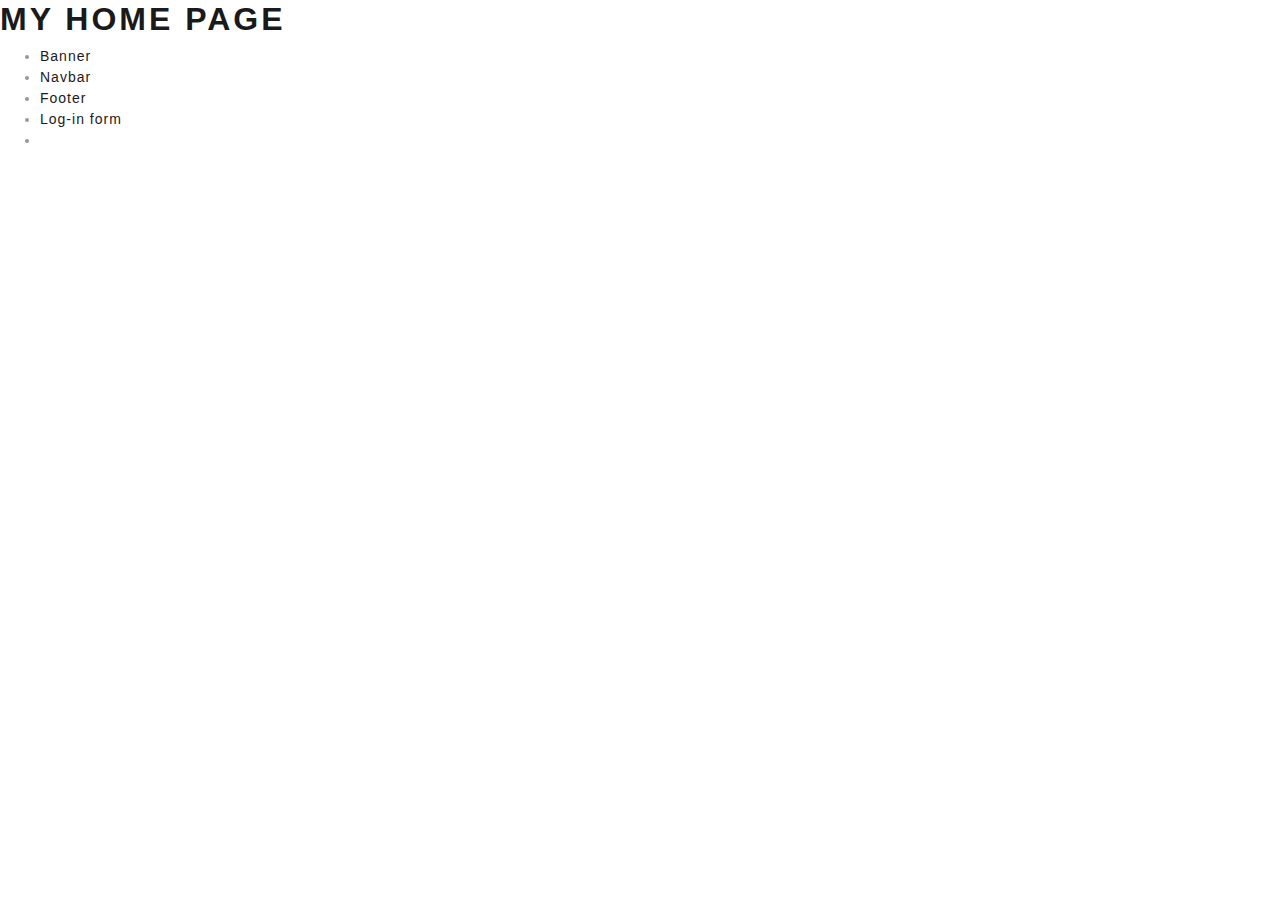
==== index.html @ f55de6cf "event page ready" ====
<!DOCTYPE html>
<html>
<head>
	<title>UI Kit</title>

	<link rel="stylesheet" type="text/css" href="style.css">

</head>
<body>


<h1>My Home page</h1>

<ul>
	<li><a href="banner.html">Banner</a></li>
	<li><a href="navbar.html">Navbar</a></li>
	<li><a href="footer.html">Footer</a></li>
	<li><a href="authentification-form.html">Log-in form</a></li>
	<li><a href=""></a></li>
</ul>

</body>
</html>
---- style.css ----
/*/*$$$$$$$$$$$$$$$$$$$$$$$$$$$$$$$$$$$$$$$$$$$$$$$$$$$$$$*/
/*                      PERSONNAL STYLE                  */
/*$$$$$$$$$$$$$$$$$$$$$$$$$$$$$$$$$$$$$$$$$$$$$$$$$$$$$$*/


/* ******************************* */
/*         EVENTS      */
/* ******************************* */
/*

/* event header molecule*/

.event-header{

}

.event-header a {
  color: #1a1a1a;
  text-decoration: none;
}

.event-header-image img {
  width: 100%;
  margin-left: -1em; 
}


.event-header-info{
  display: flex;
  flex-flow: column;
  justify-content: space-around;
  padding: 0 2em;
  border : solid 1px #1a1a1a;
}

.event-header-date{
  font-size: 26px;
  color: #1a1a1a;
}
.event-header-date span.day{
  font-size: 50px;
  font-weight: 300;
}

.event-header-name{
  font-size: 26px;
  font-weight: 800;
  color:#1a1a1a;
  text-transform: uppercase;
}

.event-header-admin {
  font-size: 26px;
  font-weight: 600;
  color:#1a1a1a;
}

.event-header-price{
  font-size: 26px;
  font-weight: 100;
  color: #919aa1;
  text-transform: uppercase;
}

/* event sub-header molecule*/
.event-subheader {
  border : solid 1px #1a1a1a;
  font-size: 26px;
  display: flex;
  flex-flow: row;
  justify-content: space-between;
  padding: 1em 0;
}

.event-subheader-icon i{
  display: block;
}

.event-subheader-icons, .event-subheader-data{
  display: flex;
  flex-flow: row;
  justify-content: space-around;
}

.event-subheader-data{
  justify-content: flex-end;
}



.event-subheader-status{
  font-size: 10px;
  text-transform: uppercase;
  margin:auto;
  margin-right: 2em;
  font-weight: 600;
}



/* ******************************* */
/*         CARDS      */
/* ******************************* */

.image-card{
  max-height: 200px;
  width: 100%; 
  display: block; 
  flex-wrap: nowrap;
  object-fit: cover;
}

/* ******************************* */
/*         LOG IN & PASSWORD       */
/* ******************************* */

:root {
  --input-padding-x: 1.5rem;
  --input-padding-y: 0.75rem;
}

.login,
.image {
  min-height: 100vh;
}

.bg-image {
  background-image: url('./img/speech.jpg');
  background-size: cover;
  background-position: center;
  opacity: 0.8;
}

.login-heading {
  font-weight: 300;
}

.btn-login {
  font-size: 0.9rem;
  letter-spacing: 0.05rem;
  padding: 0.75rem 1rem;
}

.form-label-group {
  position: relative;
  margin-bottom: 1rem;
}

.form-label-group>input,
.form-label-group>label {
  padding: var(--input-padding-y) var(--input-padding-x);
  height: auto;
}

.form-label-group>label {
  position: absolute;
  top: 0;
  left: 0;
  display: block;
  width: 100%;
  margin-bottom: 0;
  /* Override default `<label>` margin */
  line-height: 1.5;
  color: #495057;
  cursor: text;
  /* Match the input under the label */
  border: 1px solid transparent;
  border-radius: .25rem;
  transition: all .1s ease-in-out;
}

.form-label-group input::-webkit-input-placeholder {
  color: transparent;
}

.form-label-group input:-ms-input-placeholder {
  color: transparent;
}

.form-label-group input::-ms-input-placeholder {
  color: transparent;
}

.form-label-group input::-moz-placeholder {
  color: transparent;
}

.form-label-group input::placeholder {
  color: transparent;
}

.form-label-group input:not(:placeholder-shown) {
  padding-top: calc(var(--input-padding-y) + var(--input-padding-y) * (2 / 3));
  padding-bottom: calc(var(--input-padding-y) / 3);
}

.form-label-group input:not(:placeholder-shown)~label {
  padding-top: calc(var(--input-padding-y) / 3);
  padding-bottom: calc(var(--input-padding-y) / 3);
  font-size: 12px;
  color: #777;
}

/* ******************************* */
/*               BANNER            */
/* ******************************* */

header {
  position: relative;
  background-color: black;
  height: 75vh;
  min-height: 25rem;
  width: 100%;
  overflow: hidden;
}

header.mini {
  height: 35vh;
}

header h1{
  color: #fff;
}

header video {
  position: absolute;
  top: 50%;
  left: 50%;
  min-width: 100%;
  min-height: 100%;
  width: auto;
  height: auto;
  z-index: 0;
  -ms-transform: translateX(-50%) translateY(-50%);
  -moz-transform: translateX(-50%) translateY(-50%);
  -webkit-transform: translateX(-50%) translateY(-50%);
  transform: translateX(-50%) translateY(-50%);
}

header img {
  position: absolute;
  top: 50%;
  left: 50%;
  min-width: 100%;
  min-height: 100%;
  width: auto;
  height: auto;
  z-index: 0;
  -ms-transform: translateX(-50%) translateY(-50%);
  -moz-transform: translateX(-50%) translateY(-50%);
  -webkit-transform: translateX(-50%) translateY(-50%);
  transform: translateX(-50%) translateY(-50%);
}

header .container {
  position: relative;
  z-index: 2;
}

header .overlay {
  position: absolute;
  top: 0;
  left: 0;
  height: 100%;
  width: 100%;
  background-color: black;
  opacity: 0.5;
  z-index: 1;
}

@media (pointer: coarse) and (hover: none) {
  header {
    background: url('https://source.unsplash.com/XT5OInaElMw/1600x900') black no-repeat center center scroll;
  }
  header video {
    display: none;
  }
}

/* ******************************* */
/*               FOOTER            */
/* ******************************* */

footer {
  position: fixed;
  left: 0;
  bottom: 0;
  width: 100%;
  background-color:  #1a1a1a;
  color: white;
  text-align: center;
  Flex
}

#myFooter {
  background-color: #343a40;
  color:white;
}

#myFooter .footer-copyright{
  background-color: #1a1a1a;
  padding-top:3px;
  padding-bottom:3px;
  text-align: center;
}

#myFooter .footer-copyright p{
  margin:10px;
  color: #ccc;
}

#myFooter ul{
  list-style-type: none;
    padding-left: 0;
    line-height: 1.7;

}

#myFooter h5{
  font-size: 18px;
    color: white;
    font-weight: bold;
    margin-top: 30px;
}

#myFooter a{
  color:#d2d1d1;
  text-decoration: none;
}

#myFooter a:hover, #myFooter a:focus{
  text-decoration: none;
  color:white;
}

#myFooter .myCols{
  text-align: center;
}

#myFooter .social-networks{
  text-align: center;
  padding-top: 30px;
  padding-bottom: 38px;
}

#myFooter .social-networks a{
    font-size: 32px;
    margin-right: 5px;
    margin-left: 5px;
    color: #f9f9f9;
    padding: 10px;
    transition: 0.2s;
}

#myFooter .social-networks a:hover{
  text-decoration: none;

}

#myFooter .facebook:hover{
  color:#0077e2;
}

#myFooter .google:hover{
  color:#ef1a1a;
}

#myFooter .twitter:hover{
  color: #00aced;
}

@media screen and (max-width: 767px){
  #myFooter {
    text-align: center;
  }
}




/*!
 * Bootswatch v4.3.1
 * Homepage: https://bootswatch.com
 * Copyright 2012-2019 Thomas Park
 * Licensed under MIT
 * Based on Bootstrap
*/
/*!
 * Bootstrap v4.3.1 (https://getbootstrap.com/)
 * Copyright 2011-2019 The Bootstrap Authors
 * Copyright 2011-2019 Twitter, Inc.
 * Licensed under MIT (https://github.com/twbs/bootstrap/blob/master/LICENSE)
 */
@import url("https://fonts.googleapis.com/css?family=Nunito+Sans:400,600");
:root {
  --blue: #007bff;
  --indigo: #6610f2;
  --purple: #6f42c1;
  --pink: #e83e8c;
  --red: #d9534f;
  --orange: #fd7e14;
  --yellow: #f0ad4e;
  --green: #4BBF73;
  --teal: #20c997;
  --cyan: #1F9BCF;
  --white: #fff;
  --gray: #919aa1;
  --gray-dark: #343a40;
  --primary: #1a1a1a;
  --secondary: #fff;
  --success: #4BBF73;
  --info: #1F9BCF;
  --warning: #f0ad4e;
  --danger: #d9534f;
  --light: #fff;
  --dark: #343a40;
  --breakpoint-xs: 0;
  --breakpoint-sm: 576px;
  --breakpoint-md: 768px;
  --breakpoint-lg: 992px;
  --breakpoint-xl: 1200px;
  --font-family-sans-serif: "Nunito Sans", -apple-system, BlinkMacSystemFont, "Segoe UI", Roboto, "Helvetica Neue", Arial, sans-serif, "Apple Color Emoji", "Segoe UI Emoji", "Segoe UI Symbol";
  --font-family-monospace: SFMono-Regular, Menlo, Monaco, Consolas, "Liberation Mono", "Courier New", monospace;
}

*,
*::before,
*::after {
  -webkit-box-sizing: border-box;
          box-sizing: border-box;
}

html {
  font-family: sans-serif;
  line-height: 1.15;
  -webkit-text-size-adjust: 100%;
  -webkit-tap-highlight-color: rgba(0, 0, 0, 0);
}

article, aside, figcaption, figure, footer, header, hgroup, main, nav, section {
  display: block;
}

body {
  margin: 0;
  font-family: "Nunito Sans", -apple-system, BlinkMacSystemFont, "Segoe UI", Roboto, "Helvetica Neue", Arial, sans-serif, "Apple Color Emoji", "Segoe UI Emoji", "Segoe UI Symbol";
  font-size: 0.875rem;
  font-weight: 400;
  line-height: 1.5;
  color: #919aa1;
  text-align: left;
  background-color: #fff;
}

[tabindex="-1"]:focus {
  outline: 0 !important;
}

hr {
  -webkit-box-sizing: content-box;
          box-sizing: content-box;
  height: 0;
  overflow: visible;
}

h1, h2, h3, h4, h5, h6 {
  margin-top: 0;
  margin-bottom: 0.5rem;
}

p {
  margin-top: 0;
  margin-bottom: 1rem;
}

abbr[title],
abbr[data-original-title] {
  text-decoration: underline;
  -webkit-text-decoration: underline dotted;
          text-decoration: underline dotted;
  cursor: help;
  border-bottom: 0;
  text-decoration-skip-ink: none;
}

address {
  margin-bottom: 1rem;
  font-style: normal;
  line-height: inherit;
}

ol,
ul,
dl {
  margin-top: 0;
  margin-bottom: 1rem;
}

ol ol,
ul ul,
ol ul,
ul ol {
  margin-bottom: 0;
}

dt {
  font-weight: 700;
}

dd {
  margin-bottom: .5rem;
  margin-left: 0;
}

blockquote {
  margin: 0 0 1rem;
}

b,
strong {
  font-weight: bolder;
}

small {
  font-size: 80%;
}

sub,
sup {
  position: relative;
  font-size: 75%;
  line-height: 0;
  vertical-align: baseline;
}

sub {
  bottom: -.25em;
}

sup {
  top: -.5em;
}

a {
  color: #1a1a1a;
  text-decoration: none;
  background-color: transparent;
}

a:hover {
  color: black;
  text-decoration: underline;
}

a:not([href]):not([tabindex]) {
  color: inherit;
  text-decoration: none;
}

a:not([href]):not([tabindex]):hover, a:not([href]):not([tabindex]):focus {
  color: inherit;
  text-decoration: none;
}

a:not([href]):not([tabindex]):focus {
  outline: 0;
}

pre,
code,
kbd,
samp {
  font-family: SFMono-Regular, Menlo, Monaco, Consolas, "Liberation Mono", "Courier New", monospace;
  font-size: 1em;
}

pre {
  margin-top: 0;
  margin-bottom: 1rem;
  overflow: auto;
}

figure {
  margin: 0 0 1rem;
}

img {
  vertical-align: middle;
  border-style: none;
}

svg {
  overflow: hidden;
  vertical-align: middle;
}

table {
  border-collapse: collapse;
}

caption {
  padding-top: 0.75rem;
  padding-bottom: 0.75rem;
  color: #919aa1;
  text-align: left;
  caption-side: bottom;
}

th {
  text-align: inherit;
}

label {
  display: inline-block;
  margin-bottom: 0.5rem;
}

button {
  border-radius: 0;
}

button:focus {
  outline: 1px dotted;
  outline: 5px auto -webkit-focus-ring-color;
}

input,
button,
select,
optgroup,
textarea {
  margin: 0;
  font-family: inherit;
  font-size: inherit;
  line-height: inherit;
}

button,
input {
  overflow: visible;
}

button,
select {
  text-transform: none;
}

select {
  word-wrap: normal;
}

button,
[type="button"],
[type="reset"],
[type="submit"] {
  -webkit-appearance: button;
}

button:not(:disabled),
[type="button"]:not(:disabled),
[type="reset"]:not(:disabled),
[type="submit"]:not(:disabled) {
  cursor: pointer;
}

button::-moz-focus-inner,
[type="button"]::-moz-focus-inner,
[type="reset"]::-moz-focus-inner,
[type="submit"]::-moz-focus-inner {
  padding: 0;
  border-style: none;
}

input[type="radio"],
input[type="checkbox"] {
  -webkit-box-sizing: border-box;
          box-sizing: border-box;
  padding: 0;
}

input[type="date"],
input[type="time"],
input[type="datetime-local"],
input[type="month"] {
  -webkit-appearance: listbox;
}

textarea {
  overflow: auto;
  resize: vertical;
}

fieldset {
  min-width: 0;
  padding: 0;
  margin: 0;
  border: 0;
}

legend {
  display: block;
  width: 100%;
  max-width: 100%;
  padding: 0;
  margin-bottom: .5rem;
  font-size: 1.5rem;
  line-height: inherit;
  color: inherit;
  white-space: normal;
}

progress {
  vertical-align: baseline;
}

[type="number"]::-webkit-inner-spin-button,
[type="number"]::-webkit-outer-spin-button {
  height: auto;
}

[type="search"] {
  outline-offset: -2px;
  -webkit-appearance: none;
}

[type="search"]::-webkit-search-decoration {
  -webkit-appearance: none;
}

::-webkit-file-upload-button {
  font: inherit;
  -webkit-appearance: button;
}

output {
  display: inline-block;
}

summary {
  display: list-item;
  cursor: pointer;
}

template {
  display: none;
}

[hidden] {
  display: none !important;
}

h1, h2, h3, h4, h5, h6,
.h1, .h2, .h3, .h4, .h5, .h6 {
  margin-bottom: 0.5rem;
  font-weight: 600;
  line-height: 1.2;
  color: #1a1a1a;
}

h1, .h1 {
  font-size: 2rem;
}

h2, .h2 {
  font-size: 1.75rem;
}

h3, .h3 {
  font-size: 1.5rem;
}

h4, .h4 {
  font-size: 1.25rem;
}

h5, .h5 {
  font-size: 1rem;
}

h6, .h6 {
  font-size: 0.75rem;
}

.lead {
  font-size: 1.09375rem;
  font-weight: 300;
}

.display-1 {
  font-size: 6rem;
  font-weight: 300;
  line-height: 1.2;
}

.display-2 {
  font-size: 5.5rem;
  font-weight: 300;
  line-height: 1.2;
}

.display-3 {
  font-size: 4.5rem;
  font-weight: 300;
  line-height: 1.2;
}

.display-4 {
  font-size: 3.5rem;
  font-weight: 300;
  line-height: 1.2;
}

hr {
  margin-top: 1rem;
  margin-bottom: 1rem;
  border: 0;
  border-top: 1px solid rgba(0, 0, 0, 0.1);
}

small,
.small {
  font-size: 80%;
  font-weight: 400;
}

mark,
.mark {
  padding: 0.2em;
  background-color: #fcf8e3;
}

.list-unstyled {
  padding-left: 0;
  list-style: none;
}

.list-inline {
  padding-left: 0;
  list-style: none;
}

.list-inline-item {
  display: inline-block;
}

.list-inline-item:not(:last-child) {
  margin-right: 0.5rem;
}

.initialism {
  font-size: 90%;
  text-transform: uppercase;
}

.blockquote {
  margin-bottom: 1rem;
  font-size: 1.09375rem;
}

.blockquote-footer {
  display: block;
  font-size: 80%;
  color: #919aa1;
}

.blockquote-footer::before {
  content: "\2014\00A0";
}

.img-fluid {
  max-width: 100%;
  height: auto;
}

.img-thumbnail {
  padding: 0.25rem;
  background-color: #fff;
  border: 1px solid #eceeef;
  border-radius: 0;
  max-width: 100%;
  height: auto;
}

.figure {
  display: inline-block;
}

.figure-img {
  margin-bottom: 0.5rem;
  line-height: 1;
}

.figure-caption {
  font-size: 90%;
  color: #919aa1;
}

code {
  font-size: 87.5%;
  color: #e83e8c;
  word-break: break-word;
}

a > code {
  color: inherit;
}

kbd {
  padding: 0.2rem 0.4rem;
  font-size: 87.5%;
  color: #fff;
  background-color: #1a1a1a;
  border-radius: 0;
}

kbd kbd {
  padding: 0;
  font-size: 100%;
  font-weight: 700;
}

pre {
  display: block;
  font-size: 87.5%;
  color: #1a1a1a;
}

pre code {
  font-size: inherit;
  color: inherit;
  word-break: normal;
}

.pre-scrollable {
  max-height: 340px;
  overflow-y: scroll;
}

.container {
  width: 100%;
  padding-right: 15px;
  padding-left: 15px;
  margin-right: auto;
  margin-left: auto;
}

@media (min-width: 576px) {
  .container {
    max-width: 540px;
  }
}

@media (min-width: 768px) {
  .container {
    max-width: 720px;
  }
}

@media (min-width: 992px) {
  .container {
    max-width: 960px;
  }
}

@media (min-width: 1200px) {
  .container {
    max-width: 1140px;
  }
}

.container-fluid {
  width: 100%;
  padding-right: 15px;
  padding-left: 15px;
  margin-right: auto;
  margin-left: auto;
}

.row {
  display: -webkit-box;
  display: -ms-flexbox;
  display: flex;
  -ms-flex-wrap: wrap;
      flex-wrap: wrap;
  margin-right: -15px;
  margin-left: -15px;
}

.no-gutters {
  margin-right: 0;
  margin-left: 0;
}

.no-gutters > .col,
.no-gutters > [class*="col-"] {
  padding-right: 0;
  padding-left: 0;
}

.col-1, .col-2, .col-3, .col-4, .col-5, .col-6, .col-7, .col-8, .col-9, .col-10, .col-11, .col-12, .col,
.col-auto, .col-sm-1, .col-sm-2, .col-sm-3, .col-sm-4, .col-sm-5, .col-sm-6, .col-sm-7, .col-sm-8, .col-sm-9, .col-sm-10, .col-sm-11, .col-sm-12, .col-sm,
.col-sm-auto, .col-md-1, .col-md-2, .col-md-3, .col-md-4, .col-md-5, .col-md-6, .col-md-7, .col-md-8, .col-md-9, .col-md-10, .col-md-11, .col-md-12, .col-md,
.col-md-auto, .col-lg-1, .col-lg-2, .col-lg-3, .col-lg-4, .col-lg-5, .col-lg-6, .col-lg-7, .col-lg-8, .col-lg-9, .col-lg-10, .col-lg-11, .col-lg-12, .col-lg,
.col-lg-auto, .col-xl-1, .col-xl-2, .col-xl-3, .col-xl-4, .col-xl-5, .col-xl-6, .col-xl-7, .col-xl-8, .col-xl-9, .col-xl-10, .col-xl-11, .col-xl-12, .col-xl,
.col-xl-auto {
  position: relative;
  width: 100%;
  padding-right: 15px;
  padding-left: 15px;
}

.col {
  -ms-flex-preferred-size: 0;
      flex-basis: 0;
  -webkit-box-flex: 1;
      -ms-flex-positive: 1;
          flex-grow: 1;
  max-width: 100%;
}

.col-auto {
  -webkit-box-flex: 0;
      -ms-flex: 0 0 auto;
          flex: 0 0 auto;
  width: auto;
  max-width: 100%;
}

.col-1 {
  -webkit-box-flex: 0;
      -ms-flex: 0 0 8.3333333333%;
          flex: 0 0 8.3333333333%;
  max-width: 8.3333333333%;
}

.col-2 {
  -webkit-box-flex: 0;
      -ms-flex: 0 0 16.6666666667%;
          flex: 0 0 16.6666666667%;
  max-width: 16.6666666667%;
}

.col-3 {
  -webkit-box-flex: 0;
      -ms-flex: 0 0 25%;
          flex: 0 0 25%;
  max-width: 25%;
}

.col-4 {
  -webkit-box-flex: 0;
      -ms-flex: 0 0 33.3333333333%;
          flex: 0 0 33.3333333333%;
  max-width: 33.3333333333%;
}

.col-5 {
  -webkit-box-flex: 0;
      -ms-flex: 0 0 41.6666666667%;
          flex: 0 0 41.6666666667%;
  max-width: 41.6666666667%;
}

.col-6 {
  -webkit-box-flex: 0;
      -ms-flex: 0 0 50%;
          flex: 0 0 50%;
  max-width: 50%;
}

.col-7 {
  -webkit-box-flex: 0;
      -ms-flex: 0 0 58.3333333333%;
          flex: 0 0 58.3333333333%;
  max-width: 58.3333333333%;
}

.col-8 {
  -webkit-box-flex: 0;
      -ms-flex: 0 0 66.6666666667%;
          flex: 0 0 66.6666666667%;
  max-width: 66.6666666667%;
}

.col-9 {
  -webkit-box-flex: 0;
      -ms-flex: 0 0 75%;
          flex: 0 0 75%;
  max-width: 75%;
}

.col-10 {
  -webkit-box-flex: 0;
      -ms-flex: 0 0 83.3333333333%;
          flex: 0 0 83.3333333333%;
  max-width: 83.3333333333%;
}

.col-11 {
  -webkit-box-flex: 0;
      -ms-flex: 0 0 91.6666666667%;
          flex: 0 0 91.6666666667%;
  max-width: 91.6666666667%;
}

.col-12 {
  -webkit-box-flex: 0;
      -ms-flex: 0 0 100%;
          flex: 0 0 100%;
  max-width: 100%;
}

.order-first {
  -webkit-box-ordinal-group: 0;
      -ms-flex-order: -1;
          order: -1;
}

.order-last {
  -webkit-box-ordinal-group: 14;
      -ms-flex-order: 13;
          order: 13;
}

.order-0 {
  -webkit-box-ordinal-group: 1;
      -ms-flex-order: 0;
          order: 0;
}

.order-1 {
  -webkit-box-ordinal-group: 2;
      -ms-flex-order: 1;
          order: 1;
}

.order-2 {
  -webkit-box-ordinal-group: 3;
      -ms-flex-order: 2;
          order: 2;
}

.order-3 {
  -webkit-box-ordinal-group: 4;
      -ms-flex-order: 3;
          order: 3;
}

.order-4 {
  -webkit-box-ordinal-group: 5;
      -ms-flex-order: 4;
          order: 4;
}

.order-5 {
  -webkit-box-ordinal-group: 6;
      -ms-flex-order: 5;
          order: 5;
}

.order-6 {
  -webkit-box-ordinal-group: 7;
      -ms-flex-order: 6;
          order: 6;
}

.order-7 {
  -webkit-box-ordinal-group: 8;
      -ms-flex-order: 7;
          order: 7;
}

.order-8 {
  -webkit-box-ordinal-group: 9;
      -ms-flex-order: 8;
          order: 8;
}

.order-9 {
  -webkit-box-ordinal-group: 10;
      -ms-flex-order: 9;
          order: 9;
}

.order-10 {
  -webkit-box-ordinal-group: 11;
      -ms-flex-order: 10;
          order: 10;
}

.order-11 {
  -webkit-box-ordinal-group: 12;
      -ms-flex-order: 11;
          order: 11;
}

.order-12 {
  -webkit-box-ordinal-group: 13;
      -ms-flex-order: 12;
          order: 12;
}

.offset-1 {
  margin-left: 8.3333333333%;
}

.offset-2 {
  margin-left: 16.6666666667%;
}

.offset-3 {
  margin-left: 25%;
}

.offset-4 {
  margin-left: 33.3333333333%;
}

.offset-5 {
  margin-left: 41.6666666667%;
}

.offset-6 {
  margin-left: 50%;
}

.offset-7 {
  margin-left: 58.3333333333%;
}

.offset-8 {
  margin-left: 66.6666666667%;
}

.offset-9 {
  margin-left: 75%;
}

.offset-10 {
  margin-left: 83.3333333333%;
}

.offset-11 {
  margin-left: 91.6666666667%;
}

@media (min-width: 576px) {
  .col-sm {
    -ms-flex-preferred-size: 0;
        flex-basis: 0;
    -webkit-box-flex: 1;
        -ms-flex-positive: 1;
            flex-grow: 1;
    max-width: 100%;
  }
  .col-sm-auto {
    -webkit-box-flex: 0;
        -ms-flex: 0 0 auto;
            flex: 0 0 auto;
    width: auto;
    max-width: 100%;
  }
  .col-sm-1 {
    -webkit-box-flex: 0;
        -ms-flex: 0 0 8.3333333333%;
            flex: 0 0 8.3333333333%;
    max-width: 8.3333333333%;
  }
  .col-sm-2 {
    -webkit-box-flex: 0;
        -ms-flex: 0 0 16.6666666667%;
            flex: 0 0 16.6666666667%;
    max-width: 16.6666666667%;
  }
  .col-sm-3 {
    -webkit-box-flex: 0;
        -ms-flex: 0 0 25%;
            flex: 0 0 25%;
    max-width: 25%;
  }
  .col-sm-4 {
    -webkit-box-flex: 0;
        -ms-flex: 0 0 33.3333333333%;
            flex: 0 0 33.3333333333%;
    max-width: 33.3333333333%;
  }
  .col-sm-5 {
    -webkit-box-flex: 0;
        -ms-flex: 0 0 41.6666666667%;
            flex: 0 0 41.6666666667%;
    max-width: 41.6666666667%;
  }
  .col-sm-6 {
    -webkit-box-flex: 0;
        -ms-flex: 0 0 50%;
            flex: 0 0 50%;
    max-width: 50%;
  }
  .col-sm-7 {
    -webkit-box-flex: 0;
        -ms-flex: 0 0 58.3333333333%;
            flex: 0 0 58.3333333333%;
    max-width: 58.3333333333%;
  }
  .col-sm-8 {
    -webkit-box-flex: 0;
        -ms-flex: 0 0 66.6666666667%;
            flex: 0 0 66.6666666667%;
    max-width: 66.6666666667%;
  }
  .col-sm-9 {
    -webkit-box-flex: 0;
        -ms-flex: 0 0 75%;
            flex: 0 0 75%;
    max-width: 75%;
  }
  .col-sm-10 {
    -webkit-box-flex: 0;
        -ms-flex: 0 0 83.3333333333%;
            flex: 0 0 83.3333333333%;
    max-width: 83.3333333333%;
  }
  .col-sm-11 {
    -webkit-box-flex: 0;
        -ms-flex: 0 0 91.6666666667%;
            flex: 0 0 91.6666666667%;
    max-width: 91.6666666667%;
  }
  .col-sm-12 {
    -webkit-box-flex: 0;
        -ms-flex: 0 0 100%;
            flex: 0 0 100%;
    max-width: 100%;
  }
  .order-sm-first {
    -webkit-box-ordinal-group: 0;
        -ms-flex-order: -1;
            order: -1;
  }
  .order-sm-last {
    -webkit-box-ordinal-group: 14;
        -ms-flex-order: 13;
            order: 13;
  }
  .order-sm-0 {
    -webkit-box-ordinal-group: 1;
        -ms-flex-order: 0;
            order: 0;
  }
  .order-sm-1 {
    -webkit-box-ordinal-group: 2;
        -ms-flex-order: 1;
            order: 1;
  }
  .order-sm-2 {
    -webkit-box-ordinal-group: 3;
        -ms-flex-order: 2;
            order: 2;
  }
  .order-sm-3 {
    -webkit-box-ordinal-group: 4;
        -ms-flex-order: 3;
            order: 3;
  }
  .order-sm-4 {
    -webkit-box-ordinal-group: 5;
        -ms-flex-order: 4;
            order: 4;
  }
  .order-sm-5 {
    -webkit-box-ordinal-group: 6;
        -ms-flex-order: 5;
            order: 5;
  }
  .order-sm-6 {
    -webkit-box-ordinal-group: 7;
        -ms-flex-order: 6;
            order: 6;
  }
  .order-sm-7 {
    -webkit-box-ordinal-group: 8;
        -ms-flex-order: 7;
            order: 7;
  }
  .order-sm-8 {
    -webkit-box-ordinal-group: 9;
        -ms-flex-order: 8;
            order: 8;
  }
  .order-sm-9 {
    -webkit-box-ordinal-group: 10;
        -ms-flex-order: 9;
            order: 9;
  }
  .order-sm-10 {
    -webkit-box-ordinal-group: 11;
        -ms-flex-order: 10;
            order: 10;
  }
  .order-sm-11 {
    -webkit-box-ordinal-group: 12;
        -ms-flex-order: 11;
            order: 11;
  }
  .order-sm-12 {
    -webkit-box-ordinal-group: 13;
        -ms-flex-order: 12;
            order: 12;
  }
  .offset-sm-0 {
    margin-left: 0;
  }
  .offset-sm-1 {
    margin-left: 8.3333333333%;
  }
  .offset-sm-2 {
    margin-left: 16.6666666667%;
  }
  .offset-sm-3 {
    margin-left: 25%;
  }
  .offset-sm-4 {
    margin-left: 33.3333333333%;
  }
  .offset-sm-5 {
    margin-left: 41.6666666667%;
  }
  .offset-sm-6 {
    margin-left: 50%;
  }
  .offset-sm-7 {
    margin-left: 58.3333333333%;
  }
  .offset-sm-8 {
    margin-left: 66.6666666667%;
  }
  .offset-sm-9 {
    margin-left: 75%;
  }
  .offset-sm-10 {
    margin-left: 83.3333333333%;
  }
  .offset-sm-11 {
    margin-left: 91.6666666667%;
  }
}

@media (min-width: 768px) {
  .col-md {
    -ms-flex-preferred-size: 0;
        flex-basis: 0;
    -webkit-box-flex: 1;
        -ms-flex-positive: 1;
            flex-grow: 1;
    max-width: 100%;
  }
  .col-md-auto {
    -webkit-box-flex: 0;
        -ms-flex: 0 0 auto;
            flex: 0 0 auto;
    width: auto;
    max-width: 100%;
  }
  .col-md-1 {
    -webkit-box-flex: 0;
        -ms-flex: 0 0 8.3333333333%;
            flex: 0 0 8.3333333333%;
    max-width: 8.3333333333%;
  }
  .col-md-2 {
    -webkit-box-flex: 0;
        -ms-flex: 0 0 16.6666666667%;
            flex: 0 0 16.6666666667%;
    max-width: 16.6666666667%;
  }
  .col-md-3 {
    -webkit-box-flex: 0;
        -ms-flex: 0 0 25%;
            flex: 0 0 25%;
    max-width: 25%;
  }
  .col-md-4 {
    -webkit-box-flex: 0;
        -ms-flex: 0 0 33.3333333333%;
            flex: 0 0 33.3333333333%;
    max-width: 33.3333333333%;
  }
  .col-md-5 {
    -webkit-box-flex: 0;
        -ms-flex: 0 0 41.6666666667%;
            flex: 0 0 41.6666666667%;
    max-width: 41.6666666667%;
  }
  .col-md-6 {
    -webkit-box-flex: 0;
        -ms-flex: 0 0 50%;
            flex: 0 0 50%;
    max-width: 50%;
  }
  .col-md-7 {
    -webkit-box-flex: 0;
        -ms-flex: 0 0 58.3333333333%;
            flex: 0 0 58.3333333333%;
    max-width: 58.3333333333%;
  }
  .col-md-8 {
    -webkit-box-flex: 0;
        -ms-flex: 0 0 66.6666666667%;
            flex: 0 0 66.6666666667%;
    max-width: 66.6666666667%;
  }
  .col-md-9 {
    -webkit-box-flex: 0;
        -ms-flex: 0 0 75%;
            flex: 0 0 75%;
    max-width: 75%;
  }
  .col-md-10 {
    -webkit-box-flex: 0;
        -ms-flex: 0 0 83.3333333333%;
            flex: 0 0 83.3333333333%;
    max-width: 83.3333333333%;
  }
  .col-md-11 {
    -webkit-box-flex: 0;
        -ms-flex: 0 0 91.6666666667%;
            flex: 0 0 91.6666666667%;
    max-width: 91.6666666667%;
  }
  .col-md-12 {
    -webkit-box-flex: 0;
        -ms-flex: 0 0 100%;
            flex: 0 0 100%;
    max-width: 100%;
  }
  .order-md-first {
    -webkit-box-ordinal-group: 0;
        -ms-flex-order: -1;
            order: -1;
  }
  .order-md-last {
    -webkit-box-ordinal-group: 14;
        -ms-flex-order: 13;
            order: 13;
  }
  .order-md-0 {
    -webkit-box-ordinal-group: 1;
        -ms-flex-order: 0;
            order: 0;
  }
  .order-md-1 {
    -webkit-box-ordinal-group: 2;
        -ms-flex-order: 1;
            order: 1;
  }
  .order-md-2 {
    -webkit-box-ordinal-group: 3;
        -ms-flex-order: 2;
            order: 2;
  }
  .order-md-3 {
    -webkit-box-ordinal-group: 4;
        -ms-flex-order: 3;
            order: 3;
  }
  .order-md-4 {
    -webkit-box-ordinal-group: 5;
        -ms-flex-order: 4;
            order: 4;
  }
  .order-md-5 {
    -webkit-box-ordinal-group: 6;
        -ms-flex-order: 5;
            order: 5;
  }
  .order-md-6 {
    -webkit-box-ordinal-group: 7;
        -ms-flex-order: 6;
            order: 6;
  }
  .order-md-7 {
    -webkit-box-ordinal-group: 8;
        -ms-flex-order: 7;
            order: 7;
  }
  .order-md-8 {
    -webkit-box-ordinal-group: 9;
        -ms-flex-order: 8;
            order: 8;
  }
  .order-md-9 {
    -webkit-box-ordinal-group: 10;
        -ms-flex-order: 9;
            order: 9;
  }
  .order-md-10 {
    -webkit-box-ordinal-group: 11;
        -ms-flex-order: 10;
            order: 10;
  }
  .order-md-11 {
    -webkit-box-ordinal-group: 12;
        -ms-flex-order: 11;
            order: 11;
  }
  .order-md-12 {
    -webkit-box-ordinal-group: 13;
        -ms-flex-order: 12;
            order: 12;
  }
  .offset-md-0 {
    margin-left: 0;
  }
  .offset-md-1 {
    margin-left: 8.3333333333%;
  }
  .offset-md-2 {
    margin-left: 16.6666666667%;
  }
  .offset-md-3 {
    margin-left: 25%;
  }
  .offset-md-4 {
    margin-left: 33.3333333333%;
  }
  .offset-md-5 {
    margin-left: 41.6666666667%;
  }
  .offset-md-6 {
    margin-left: 50%;
  }
  .offset-md-7 {
    margin-left: 58.3333333333%;
  }
  .offset-md-8 {
    margin-left: 66.6666666667%;
  }
  .offset-md-9 {
    margin-left: 75%;
  }
  .offset-md-10 {
    margin-left: 83.3333333333%;
  }
  .offset-md-11 {
    margin-left: 91.6666666667%;
  }
}

@media (min-width: 992px) {
  .col-lg {
    -ms-flex-preferred-size: 0;
        flex-basis: 0;
    -webkit-box-flex: 1;
        -ms-flex-positive: 1;
            flex-grow: 1;
    max-width: 100%;
  }
  .col-lg-auto {
    -webkit-box-flex: 0;
        -ms-flex: 0 0 auto;
            flex: 0 0 auto;
    width: auto;
    max-width: 100%;
  }
  .col-lg-1 {
    -webkit-box-flex: 0;
        -ms-flex: 0 0 8.3333333333%;
            flex: 0 0 8.3333333333%;
    max-width: 8.3333333333%;
  }
  .col-lg-2 {
    -webkit-box-flex: 0;
        -ms-flex: 0 0 16.6666666667%;
            flex: 0 0 16.6666666667%;
    max-width: 16.6666666667%;
  }
  .col-lg-3 {
    -webkit-box-flex: 0;
        -ms-flex: 0 0 25%;
            flex: 0 0 25%;
    max-width: 25%;
  }
  .col-lg-4 {
    -webkit-box-flex: 0;
        -ms-flex: 0 0 33.3333333333%;
            flex: 0 0 33.3333333333%;
    max-width: 33.3333333333%;
  }
  .col-lg-5 {
    -webkit-box-flex: 0;
        -ms-flex: 0 0 41.6666666667%;
            flex: 0 0 41.6666666667%;
    max-width: 41.6666666667%;
  }
  .col-lg-6 {
    -webkit-box-flex: 0;
        -ms-flex: 0 0 50%;
            flex: 0 0 50%;
    max-width: 50%;
  }
  .col-lg-7 {
    -webkit-box-flex: 0;
        -ms-flex: 0 0 58.3333333333%;
            flex: 0 0 58.3333333333%;
    max-width: 58.3333333333%;
  }
  .col-lg-8 {
    -webkit-box-flex: 0;
        -ms-flex: 0 0 66.6666666667%;
            flex: 0 0 66.6666666667%;
    max-width: 66.6666666667%;
  }
  .col-lg-9 {
    -webkit-box-flex: 0;
        -ms-flex: 0 0 75%;
            flex: 0 0 75%;
    max-width: 75%;
  }
  .col-lg-10 {
    -webkit-box-flex: 0;
        -ms-flex: 0 0 83.3333333333%;
            flex: 0 0 83.3333333333%;
    max-width: 83.3333333333%;
  }
  .col-lg-11 {
    -webkit-box-flex: 0;
        -ms-flex: 0 0 91.6666666667%;
            flex: 0 0 91.6666666667%;
    max-width: 91.6666666667%;
  }
  .col-lg-12 {
    -webkit-box-flex: 0;
        -ms-flex: 0 0 100%;
            flex: 0 0 100%;
    max-width: 100%;
  }
  .order-lg-first {
    -webkit-box-ordinal-group: 0;
        -ms-flex-order: -1;
            order: -1;
  }
  .order-lg-last {
    -webkit-box-ordinal-group: 14;
        -ms-flex-order: 13;
            order: 13;
  }
  .order-lg-0 {
    -webkit-box-ordinal-group: 1;
        -ms-flex-order: 0;
            order: 0;
  }
  .order-lg-1 {
    -webkit-box-ordinal-group: 2;
        -ms-flex-order: 1;
            order: 1;
  }
  .order-lg-2 {
    -webkit-box-ordinal-group: 3;
        -ms-flex-order: 2;
            order: 2;
  }
  .order-lg-3 {
    -webkit-box-ordinal-group: 4;
        -ms-flex-order: 3;
            order: 3;
  }
  .order-lg-4 {
    -webkit-box-ordinal-group: 5;
        -ms-flex-order: 4;
            order: 4;
  }
  .order-lg-5 {
    -webkit-box-ordinal-group: 6;
        -ms-flex-order: 5;
            order: 5;
  }
  .order-lg-6 {
    -webkit-box-ordinal-group: 7;
        -ms-flex-order: 6;
            order: 6;
  }
  .order-lg-7 {
    -webkit-box-ordinal-group: 8;
        -ms-flex-order: 7;
            order: 7;
  }
  .order-lg-8 {
    -webkit-box-ordinal-group: 9;
        -ms-flex-order: 8;
            order: 8;
  }
  .order-lg-9 {
    -webkit-box-ordinal-group: 10;
        -ms-flex-order: 9;
            order: 9;
  }
  .order-lg-10 {
    -webkit-box-ordinal-group: 11;
        -ms-flex-order: 10;
            order: 10;
  }
  .order-lg-11 {
    -webkit-box-ordinal-group: 12;
        -ms-flex-order: 11;
            order: 11;
  }
  .order-lg-12 {
    -webkit-box-ordinal-group: 13;
        -ms-flex-order: 12;
            order: 12;
  }
  .offset-lg-0 {
    margin-left: 0;
  }
  .offset-lg-1 {
    margin-left: 8.3333333333%;
  }
  .offset-lg-2 {
    margin-left: 16.6666666667%;
  }
  .offset-lg-3 {
    margin-left: 25%;
  }
  .offset-lg-4 {
    margin-left: 33.3333333333%;
  }
  .offset-lg-5 {
    margin-left: 41.6666666667%;
  }
  .offset-lg-6 {
    margin-left: 50%;
  }
  .offset-lg-7 {
    margin-left: 58.3333333333%;
  }
  .offset-lg-8 {
    margin-left: 66.6666666667%;
  }
  .offset-lg-9 {
    margin-left: 75%;
  }
  .offset-lg-10 {
    margin-left: 83.3333333333%;
  }
  .offset-lg-11 {
    margin-left: 91.6666666667%;
  }
}

@media (min-width: 1200px) {
  .col-xl {
    -ms-flex-preferred-size: 0;
        flex-basis: 0;
    -webkit-box-flex: 1;
        -ms-flex-positive: 1;
            flex-grow: 1;
    max-width: 100%;
  }
  .col-xl-auto {
    -webkit-box-flex: 0;
        -ms-flex: 0 0 auto;
            flex: 0 0 auto;
    width: auto;
    max-width: 100%;
  }
  .col-xl-1 {
    -webkit-box-flex: 0;
        -ms-flex: 0 0 8.3333333333%;
            flex: 0 0 8.3333333333%;
    max-width: 8.3333333333%;
  }
  .col-xl-2 {
    -webkit-box-flex: 0;
        -ms-flex: 0 0 16.6666666667%;
            flex: 0 0 16.6666666667%;
    max-width: 16.6666666667%;
  }
  .col-xl-3 {
    -webkit-box-flex: 0;
        -ms-flex: 0 0 25%;
            flex: 0 0 25%;
    max-width: 25%;
  }
  .col-xl-4 {
    -webkit-box-flex: 0;
        -ms-flex: 0 0 33.3333333333%;
            flex: 0 0 33.3333333333%;
    max-width: 33.3333333333%;
  }
  .col-xl-5 {
    -webkit-box-flex: 0;
        -ms-flex: 0 0 41.6666666667%;
            flex: 0 0 41.6666666667%;
    max-width: 41.6666666667%;
  }
  .col-xl-6 {
    -webkit-box-flex: 0;
        -ms-flex: 0 0 50%;
            flex: 0 0 50%;
    max-width: 50%;
  }
  .col-xl-7 {
    -webkit-box-flex: 0;
        -ms-flex: 0 0 58.3333333333%;
            flex: 0 0 58.3333333333%;
    max-width: 58.3333333333%;
  }
  .col-xl-8 {
    -webkit-box-flex: 0;
        -ms-flex: 0 0 66.6666666667%;
            flex: 0 0 66.6666666667%;
    max-width: 66.6666666667%;
  }
  .col-xl-9 {
    -webkit-box-flex: 0;
        -ms-flex: 0 0 75%;
            flex: 0 0 75%;
    max-width: 75%;
  }
  .col-xl-10 {
    -webkit-box-flex: 0;
        -ms-flex: 0 0 83.3333333333%;
            flex: 0 0 83.3333333333%;
    max-width: 83.3333333333%;
  }
  .col-xl-11 {
    -webkit-box-flex: 0;
        -ms-flex: 0 0 91.6666666667%;
            flex: 0 0 91.6666666667%;
    max-width: 91.6666666667%;
  }
  .col-xl-12 {
    -webkit-box-flex: 0;
        -ms-flex: 0 0 100%;
            flex: 0 0 100%;
    max-width: 100%;
  }
  .order-xl-first {
    -webkit-box-ordinal-group: 0;
        -ms-flex-order: -1;
            order: -1;
  }
  .order-xl-last {
    -webkit-box-ordinal-group: 14;
        -ms-flex-order: 13;
            order: 13;
  }
  .order-xl-0 {
    -webkit-box-ordinal-group: 1;
        -ms-flex-order: 0;
            order: 0;
  }
  .order-xl-1 {
    -webkit-box-ordinal-group: 2;
        -ms-flex-order: 1;
            order: 1;
  }
  .order-xl-2 {
    -webkit-box-ordinal-group: 3;
        -ms-flex-order: 2;
            order: 2;
  }
  .order-xl-3 {
    -webkit-box-ordinal-group: 4;
        -ms-flex-order: 3;
            order: 3;
  }
  .order-xl-4 {
    -webkit-box-ordinal-group: 5;
        -ms-flex-order: 4;
            order: 4;
  }
  .order-xl-5 {
    -webkit-box-ordinal-group: 6;
        -ms-flex-order: 5;
            order: 5;
  }
  .order-xl-6 {
    -webkit-box-ordinal-group: 7;
        -ms-flex-order: 6;
            order: 6;
  }
  .order-xl-7 {
    -webkit-box-ordinal-group: 8;
        -ms-flex-order: 7;
            order: 7;
  }
  .order-xl-8 {
    -webkit-box-ordinal-group: 9;
        -ms-flex-order: 8;
            order: 8;
  }
  .order-xl-9 {
    -webkit-box-ordinal-group: 10;
        -ms-flex-order: 9;
            order: 9;
  }
  .order-xl-10 {
    -webkit-box-ordinal-group: 11;
        -ms-flex-order: 10;
            order: 10;
  }
  .order-xl-11 {
    -webkit-box-ordinal-group: 12;
        -ms-flex-order: 11;
            order: 11;
  }
  .order-xl-12 {
    -webkit-box-ordinal-group: 13;
        -ms-flex-order: 12;
            order: 12;
  }
  .offset-xl-0 {
    margin-left: 0;
  }
  .offset-xl-1 {
    margin-left: 8.3333333333%;
  }
  .offset-xl-2 {
    margin-left: 16.6666666667%;
  }
  .offset-xl-3 {
    margin-left: 25%;
  }
  .offset-xl-4 {
    margin-left: 33.3333333333%;
  }
  .offset-xl-5 {
    margin-left: 41.6666666667%;
  }
  .offset-xl-6 {
    margin-left: 50%;
  }
  .offset-xl-7 {
    margin-left: 58.3333333333%;
  }
  .offset-xl-8 {
    margin-left: 66.6666666667%;
  }
  .offset-xl-9 {
    margin-left: 75%;
  }
  .offset-xl-10 {
    margin-left: 83.3333333333%;
  }
  .offset-xl-11 {
    margin-left: 91.6666666667%;
  }
}

.table {
  width: 100%;
  margin-bottom: 1rem;
  color: #919aa1;
}

.table th,
.table td {
  padding: 0.75rem;
  vertical-align: top;
  border-top: 1px solid rgba(0, 0, 0, 0.05);
}

.table thead th {
  vertical-align: bottom;
  border-bottom: 2px solid rgba(0, 0, 0, 0.05);
}

.table tbody + tbody {
  border-top: 2px solid rgba(0, 0, 0, 0.05);
}

.table-sm th,
.table-sm td {
  padding: 0.3rem;
}

.table-bordered {
  border: 1px solid rgba(0, 0, 0, 0.05);
}

.table-bordered th,
.table-bordered td {
  border: 1px solid rgba(0, 0, 0, 0.05);
}

.table-bordered thead th,
.table-bordered thead td {
  border-bottom-width: 2px;
}

.table-borderless th,
.table-borderless td,
.table-borderless thead th,
.table-borderless tbody + tbody {
  border: 0;
}

.table-striped tbody tr:nth-of-type(odd) {
  background-color: rgba(0, 0, 0, 0.05);
}

.table-hover tbody tr:hover {
  color: #919aa1;
  background-color: rgba(0, 0, 0, 0.075);
}

.table-primary,
.table-primary > th,
.table-primary > td {
  background-color: #bfbfbf;
}

.table-primary th,
.table-primary td,
.table-primary thead th,
.table-primary tbody + tbody {
  border-color: #888888;
}

.table-hover .table-primary:hover {
  background-color: #b2b2b2;
}

.table-hover .table-primary:hover > td,
.table-hover .table-primary:hover > th {
  background-color: #b2b2b2;
}

.table-secondary,
.table-secondary > th,
.table-secondary > td {
  background-color: white;
}

.table-secondary th,
.table-secondary td,
.table-secondary thead th,
.table-secondary tbody + tbody {
  border-color: white;
}

.table-hover .table-secondary:hover {
  background-color: #f2f2f2;
}

.table-hover .table-secondary:hover > td,
.table-hover .table-secondary:hover > th {
  background-color: #f2f2f2;
}

.table-success,
.table-success > th,
.table-success > td {
  background-color: #cdedd8;
}

.table-success th,
.table-success td,
.table-success thead th,
.table-success tbody + tbody {
  border-color: #a1deb6;
}

.table-hover .table-success:hover {
  background-color: #bae6c9;
}

.table-hover .table-success:hover > td,
.table-hover .table-success:hover > th {
  background-color: #bae6c9;
}

.table-info,
.table-info > th,
.table-info > td {
  background-color: #c0e3f2;
}

.table-info th,
.table-info td,
.table-info thead th,
.table-info tbody + tbody {
  border-color: #8bcbe6;
}

.table-hover .table-info:hover {
  background-color: #abdaee;
}

.table-hover .table-info:hover > td,
.table-hover .table-info:hover > th {
  background-color: #abdaee;
}

.table-warning,
.table-warning > th,
.table-warning > td {
  background-color: #fbe8cd;
}

.table-warning th,
.table-warning td,
.table-warning thead th,
.table-warning tbody + tbody {
  border-color: #f7d4a3;
}

.table-hover .table-warning:hover {
  background-color: #f9ddb5;
}

.table-hover .table-warning:hover > td,
.table-hover .table-warning:hover > th {
  background-color: #f9ddb5;
}

.table-danger,
.table-danger > th,
.table-danger > td {
  background-color: #f4cfce;
}

.table-danger th,
.table-danger td,
.table-danger thead th,
.table-danger tbody + tbody {
  border-color: #eba6a3;
}

.table-hover .table-danger:hover {
  background-color: #efbbb9;
}

.table-hover .table-danger:hover > td,
.table-hover .table-danger:hover > th {
  background-color: #efbbb9;
}

.table-light,
.table-light > th,
.table-light > td {
  background-color: white;
}

.table-light th,
.table-light td,
.table-light thead th,
.table-light tbody + tbody {
  border-color: white;
}

.table-hover .table-light:hover {
  background-color: #f2f2f2;
}

.table-hover .table-light:hover > td,
.table-hover .table-light:hover > th {
  background-color: #f2f2f2;
}

.table-dark,
.table-dark > th,
.table-dark > td {
  background-color: #c6c8ca;
}

.table-dark th,
.table-dark td,
.table-dark thead th,
.table-dark tbody + tbody {
  border-color: #95999c;
}

.table-hover .table-dark:hover {
  background-color: #b9bbbe;
}

.table-hover .table-dark:hover > td,
.table-hover .table-dark:hover > th {
  background-color: #b9bbbe;
}

.table-active,
.table-active > th,
.table-active > td {
  background-color: rgba(0, 0, 0, 0.075);
}

.table-hover .table-active:hover {
  background-color: rgba(0, 0, 0, 0.075);
}

.table-hover .table-active:hover > td,
.table-hover .table-active:hover > th {
  background-color: rgba(0, 0, 0, 0.075);
}

.table .thead-dark th {
  color: #fff;
  background-color: #343a40;
  border-color: #454d55;
}

.table .thead-light th {
  color: #55595c;
  background-color: #f7f7f9;
  border-color: rgba(0, 0, 0, 0.05);
}

.table-dark {
  color: #fff;
  background-color: #343a40;
}

.table-dark th,
.table-dark td,
.table-dark thead th {
  border-color: #454d55;
}

.table-dark.table-bordered {
  border: 0;
}

.table-dark.table-striped tbody tr:nth-of-type(odd) {
  background-color: rgba(255, 255, 255, 0.05);
}

.table-dark.table-hover tbody tr:hover {
  color: #fff;
  background-color: rgba(255, 255, 255, 0.075);
}

@media (max-width: 575.98px) {
  .table-responsive-sm {
    display: block;
    width: 100%;
    overflow-x: auto;
    -webkit-overflow-scrolling: touch;
  }
  .table-responsive-sm > .table-bordered {
    border: 0;
  }
}

@media (max-width: 767.98px) {
  .table-responsive-md {
    display: block;
    width: 100%;
    overflow-x: auto;
    -webkit-overflow-scrolling: touch;
  }
  .table-responsive-md > .table-bordered {
    border: 0;
  }
}

@media (max-width: 991.98px) {
  .table-responsive-lg {
    display: block;
    width: 100%;
    overflow-x: auto;
    -webkit-overflow-scrolling: touch;
  }
  .table-responsive-lg > .table-bordered {
    border: 0;
  }
}

@media (max-width: 1199.98px) {
  .table-responsive-xl {
    display: block;
    width: 100%;
    overflow-x: auto;
    -webkit-overflow-scrolling: touch;
  }
  .table-responsive-xl > .table-bordered {
    border: 0;
  }
}

.table-responsive {
  display: block;
  width: 100%;
  overflow-x: auto;
  -webkit-overflow-scrolling: touch;
}

.table-responsive > .table-bordered {
  border: 0;
}

.form-control {
  display: block;
  width: 100%;
  height: calc(1.5em + 1.5rem + 0);
  padding: 0.75rem 2rem;
  font-size: 0.875rem;
  font-weight: 400;
  line-height: 1.5;
  color: #55595c;
  background-color: #f7f7f9;
  background-clip: padding-box;
  border: 0 solid #ced4da;
  border-radius: 0;
  -webkit-transition: border-color 0.15s ease-in-out, -webkit-box-shadow 0.15s ease-in-out;
  transition: border-color 0.15s ease-in-out, -webkit-box-shadow 0.15s ease-in-out;
  transition: border-color 0.15s ease-in-out, box-shadow 0.15s ease-in-out;
  transition: border-color 0.15s ease-in-out, box-shadow 0.15s ease-in-out, -webkit-box-shadow 0.15s ease-in-out;
}

@media (prefers-reduced-motion: reduce) {
  .form-control {
    -webkit-transition: none;
    transition: none;
  }
}

.form-control::-ms-expand {
  background-color: transparent;
  border: 0;
}

.form-control:focus {
  color: #55595c;
  background-color: #f7f7f9;
  border-color: #5a5a5a;
  outline: 0;
  -webkit-box-shadow: 0 0 0 0.2rem rgba(26, 26, 26, 0.25);
          box-shadow: 0 0 0 0.2rem rgba(26, 26, 26, 0.25);
}

.form-control::-webkit-input-placeholder {
  color: #919aa1;
  opacity: 1;
}

.form-control::-ms-input-placeholder {
  color: #919aa1;
  opacity: 1;
}

.form-control::placeholder {
  color: #919aa1;
  opacity: 1;
}

.form-control:disabled, .form-control[readonly] {
  background-color: #eceeef;
  opacity: 1;
}

select.form-control:focus::-ms-value {
  color: #55595c;
  background-color: #f7f7f9;
}

.form-control-file,
.form-control-range {
  display: block;
  width: 100%;
}

.col-form-label {
  padding-top: calc(0.75rem + 0);
  padding-bottom: calc(0.75rem + 0);
  margin-bottom: 0;
  font-size: inherit;
  line-height: 1.5;
}

.col-form-label-lg {
  padding-top: calc(2rem + 0);
  padding-bottom: calc(2rem + 0);
  font-size: 1.09375rem;
  line-height: 1.5;
}

.col-form-label-sm {
  padding-top: calc(0.5rem + 0);
  padding-bottom: calc(0.5rem + 0);
  font-size: 0.765625rem;
  line-height: 1.5;
}

.form-control-plaintext {
  display: block;
  width: 100%;
  padding-top: 0.75rem;
  padding-bottom: 0.75rem;
  margin-bottom: 0;
  line-height: 1.5;
  color: #919aa1;
  background-color: transparent;
  border: solid transparent;
  border-width: 0 0;
}

.form-control-plaintext.form-control-sm, .form-control-plaintext.form-control-lg {
  padding-right: 0;
  padding-left: 0;
}

.form-control-sm {
  height: calc(1.5em + 1rem + 0);
  padding: 0.5rem 1rem;
  font-size: 0.765625rem;
  line-height: 1.5;
  border-radius: 0;
}

.form-control-lg {
  height: calc(1.5em + 4rem + 0);
  padding: 2rem 3rem;
  font-size: 1.09375rem;
  line-height: 1.5;
  border-radius: 0;
}

select.form-control[size], select.form-control[multiple] {
  height: auto;
}

textarea.form-control {
  height: auto;
}

.form-group {
  margin-bottom: 1rem;
}

.form-text {
  display: block;
  margin-top: 0.25rem;
}

.form-row {
  display: -webkit-box;
  display: -ms-flexbox;
  display: flex;
  -ms-flex-wrap: wrap;
      flex-wrap: wrap;
  margin-right: -5px;
  margin-left: -5px;
}

.form-row > .col,
.form-row > [class*="col-"] {
  padding-right: 5px;
  padding-left: 5px;
}

.form-check {
  position: relative;
  display: block;
  padding-left: 1.25rem;
}

.form-check-input {
  position: absolute;
  margin-top: 0.3rem;
  margin-left: -1.25rem;
}

.form-check-input:disabled ~ .form-check-label {
  color: #919aa1;
}

.form-check-label {
  margin-bottom: 0;
}

.form-check-inline {
  display: -webkit-inline-box;
  display: -ms-inline-flexbox;
  display: inline-flex;
  -webkit-box-align: center;
      -ms-flex-align: center;
          align-items: center;
  padding-left: 0;
  margin-right: 0.75rem;
}

.form-check-inline .form-check-input {
  position: static;
  margin-top: 0;
  margin-right: 0.3125rem;
  margin-left: 0;
}

.valid-feedback {
  display: none;
  width: 100%;
  margin-top: 0.25rem;
  font-size: 80%;
  color: #4BBF73;
}

.valid-tooltip {
  position: absolute;
  top: 100%;
  z-index: 5;
  display: none;
  max-width: 100%;
  padding: 0.25rem 0.5rem;
  margin-top: .1rem;
  font-size: 0.765625rem;
  line-height: 1.5;
  color: #fff;
  background-color: rgba(75, 191, 115, 0.9);
  border-radius: 0;
}

.was-validated .form-control:valid, .form-control.is-valid {
  border-color: #4BBF73;
  padding-right: calc(1.5em + 1.5rem);
  background-image: url("data:image/svg+xml,%3csvg xmlns='http://www.w3.org/2000/svg' viewBox='0 0 8 8'%3e%3cpath fill='%234BBF73' d='M2.3 6.73L.6 4.53c-.4-1.04.46-1.4 1.1-.8l1.1 1.4 3.4-3.8c.6-.63 1.6-.27 1.2.7l-4 4.6c-.43.5-.8.4-1.1.1z'/%3e%3c/svg%3e");
  background-repeat: no-repeat;
  background-position: center right calc(0.375em + 0.375rem);
  background-size: calc(0.75em + 0.75rem) calc(0.75em + 0.75rem);
}

.was-validated .form-control:valid:focus, .form-control.is-valid:focus {
  border-color: #4BBF73;
  -webkit-box-shadow: 0 0 0 0.2rem rgba(75, 191, 115, 0.25);
          box-shadow: 0 0 0 0.2rem rgba(75, 191, 115, 0.25);
}

.was-validated .form-control:valid ~ .valid-feedback,
.was-validated .form-control:valid ~ .valid-tooltip, .form-control.is-valid ~ .valid-feedback,
.form-control.is-valid ~ .valid-tooltip {
  display: block;
}

.was-validated textarea.form-control:valid, textarea.form-control.is-valid {
  padding-right: calc(1.5em + 1.5rem);
  background-position: top calc(0.375em + 0.375rem) right calc(0.375em + 0.375rem);
}

.was-validated .custom-select:valid, .custom-select.is-valid {
  border-color: #4BBF73;
  padding-right: calc((1em + 1.5rem) * 3 / 4 + 3rem);
  background: url("data:image/svg+xml,%3csvg xmlns='http://www.w3.org/2000/svg' viewBox='0 0 4 5'%3e%3cpath fill='%23343a40' d='M2 0L0 2h4zm0 5L0 3h4z'/%3e%3c/svg%3e") no-repeat right 2rem center/8px 10px, url("data:image/svg+xml,%3csvg xmlns='http://www.w3.org/2000/svg' viewBox='0 0 8 8'%3e%3cpath fill='%234BBF73' d='M2.3 6.73L.6 4.53c-.4-1.04.46-1.4 1.1-.8l1.1 1.4 3.4-3.8c.6-.63 1.6-.27 1.2.7l-4 4.6c-.43.5-.8.4-1.1.1z'/%3e%3c/svg%3e") #f7f7f9 no-repeat center right 3rem/calc(0.75em + 0.75rem) calc(0.75em + 0.75rem);
}

.was-validated .custom-select:valid:focus, .custom-select.is-valid:focus {
  border-color: #4BBF73;
  -webkit-box-shadow: 0 0 0 0.2rem rgba(75, 191, 115, 0.25);
          box-shadow: 0 0 0 0.2rem rgba(75, 191, 115, 0.25);
}

.was-validated .custom-select:valid ~ .valid-feedback,
.was-validated .custom-select:valid ~ .valid-tooltip, .custom-select.is-valid ~ .valid-feedback,
.custom-select.is-valid ~ .valid-tooltip {
  display: block;
}

.was-validated .form-control-file:valid ~ .valid-feedback,
.was-validated .form-control-file:valid ~ .valid-tooltip, .form-control-file.is-valid ~ .valid-feedback,
.form-control-file.is-valid ~ .valid-tooltip {
  display: block;
}

.was-validated .form-check-input:valid ~ .form-check-label, .form-check-input.is-valid ~ .form-check-label {
  color: #4BBF73;
}

.was-validated .form-check-input:valid ~ .valid-feedback,
.was-validated .form-check-input:valid ~ .valid-tooltip, .form-check-input.is-valid ~ .valid-feedback,
.form-check-input.is-valid ~ .valid-tooltip {
  display: block;
}

.was-validated .custom-control-input:valid ~ .custom-control-label, .custom-control-input.is-valid ~ .custom-control-label {
  color: #4BBF73;
}

.was-validated .custom-control-input:valid ~ .custom-control-label::before, .custom-control-input.is-valid ~ .custom-control-label::before {
  border-color: #4BBF73;
}

.was-validated .custom-control-input:valid ~ .valid-feedback,
.was-validated .custom-control-input:valid ~ .valid-tooltip, .custom-control-input.is-valid ~ .valid-feedback,
.custom-control-input.is-valid ~ .valid-tooltip {
  display: block;
}

.was-validated .custom-control-input:valid:checked ~ .custom-control-label::before, .custom-control-input.is-valid:checked ~ .custom-control-label::before {
  border-color: #71cc90;
  background-color: #71cc90;
}

.was-validated .custom-control-input:valid:focus ~ .custom-control-label::before, .custom-control-input.is-valid:focus ~ .custom-control-label::before {
  -webkit-box-shadow: 0 0 0 0.2rem rgba(75, 191, 115, 0.25);
          box-shadow: 0 0 0 0.2rem rgba(75, 191, 115, 0.25);
}

.was-validated .custom-control-input:valid:focus:not(:checked) ~ .custom-control-label::before, .custom-control-input.is-valid:focus:not(:checked) ~ .custom-control-label::before {
  border-color: #4BBF73;
}

.was-validated .custom-file-input:valid ~ .custom-file-label, .custom-file-input.is-valid ~ .custom-file-label {
  border-color: #4BBF73;
}

.was-validated .custom-file-input:valid ~ .valid-feedback,
.was-validated .custom-file-input:valid ~ .valid-tooltip, .custom-file-input.is-valid ~ .valid-feedback,
.custom-file-input.is-valid ~ .valid-tooltip {
  display: block;
}

.was-validated .custom-file-input:valid:focus ~ .custom-file-label, .custom-file-input.is-valid:focus ~ .custom-file-label {
  border-color: #4BBF73;
  -webkit-box-shadow: 0 0 0 0.2rem rgba(75, 191, 115, 0.25);
          box-shadow: 0 0 0 0.2rem rgba(75, 191, 115, 0.25);
}

.invalid-feedback {
  display: none;
  width: 100%;
  margin-top: 0.25rem;
  font-size: 80%;
  color: #d9534f;
}

.invalid-tooltip {
  position: absolute;
  top: 100%;
  z-index: 5;
  display: none;
  max-width: 100%;
  padding: 0.25rem 0.5rem;
  margin-top: .1rem;
  font-size: 0.765625rem;
  line-height: 1.5;
  color: #fff;
  background-color: rgba(217, 83, 79, 0.9);
  border-radius: 0;
}

.was-validated .form-control:invalid, .form-control.is-invalid {
  border-color: #d9534f;
  padding-right: calc(1.5em + 1.5rem);
  background-image: url("data:image/svg+xml,%3csvg xmlns='http://www.w3.org/2000/svg' fill='%23d9534f' viewBox='-2 -2 7 7'%3e%3cpath stroke='%23d9534f' d='M0 0l3 3m0-3L0 3'/%3e%3ccircle r='.5'/%3e%3ccircle cx='3' r='.5'/%3e%3ccircle cy='3' r='.5'/%3e%3ccircle cx='3' cy='3' r='.5'/%3e%3c/svg%3E");
  background-repeat: no-repeat;
  background-position: center right calc(0.375em + 0.375rem);
  background-size: calc(0.75em + 0.75rem) calc(0.75em + 0.75rem);
}

.was-validated .form-control:invalid:focus, .form-control.is-invalid:focus {
  border-color: #d9534f;
  -webkit-box-shadow: 0 0 0 0.2rem rgba(217, 83, 79, 0.25);
          box-shadow: 0 0 0 0.2rem rgba(217, 83, 79, 0.25);
}

.was-validated .form-control:invalid ~ .invalid-feedback,
.was-validated .form-control:invalid ~ .invalid-tooltip, .form-control.is-invalid ~ .invalid-feedback,
.form-control.is-invalid ~ .invalid-tooltip {
  display: block;
}

.was-validated textarea.form-control:invalid, textarea.form-control.is-invalid {
  padding-right: calc(1.5em + 1.5rem);
  background-position: top calc(0.375em + 0.375rem) right calc(0.375em + 0.375rem);
}

.was-validated .custom-select:invalid, .custom-select.is-invalid {
  border-color: #d9534f;
  padding-right: calc((1em + 1.5rem) * 3 / 4 + 3rem);
  background: url("data:image/svg+xml,%3csvg xmlns='http://www.w3.org/2000/svg' viewBox='0 0 4 5'%3e%3cpath fill='%23343a40' d='M2 0L0 2h4zm0 5L0 3h4z'/%3e%3c/svg%3e") no-repeat right 2rem center/8px 10px, url("data:image/svg+xml,%3csvg xmlns='http://www.w3.org/2000/svg' fill='%23d9534f' viewBox='-2 -2 7 7'%3e%3cpath stroke='%23d9534f' d='M0 0l3 3m0-3L0 3'/%3e%3ccircle r='.5'/%3e%3ccircle cx='3' r='.5'/%3e%3ccircle cy='3' r='.5'/%3e%3ccircle cx='3' cy='3' r='.5'/%3e%3c/svg%3E") #f7f7f9 no-repeat center right 3rem/calc(0.75em + 0.75rem) calc(0.75em + 0.75rem);
}

.was-validated .custom-select:invalid:focus, .custom-select.is-invalid:focus {
  border-color: #d9534f;
  -webkit-box-shadow: 0 0 0 0.2rem rgba(217, 83, 79, 0.25);
          box-shadow: 0 0 0 0.2rem rgba(217, 83, 79, 0.25);
}

.was-validated .custom-select:invalid ~ .invalid-feedback,
.was-validated .custom-select:invalid ~ .invalid-tooltip, .custom-select.is-invalid ~ .invalid-feedback,
.custom-select.is-invalid ~ .invalid-tooltip {
  display: block;
}

.was-validated .form-control-file:invalid ~ .invalid-feedback,
.was-validated .form-control-file:invalid ~ .invalid-tooltip, .form-control-file.is-invalid ~ .invalid-feedback,
.form-control-file.is-invalid ~ .invalid-tooltip {
  display: block;
}

.was-validated .form-check-input:invalid ~ .form-check-label, .form-check-input.is-invalid ~ .form-check-label {
  color: #d9534f;
}

.was-validated .form-check-input:invalid ~ .invalid-feedback,
.was-validated .form-check-input:invalid ~ .invalid-tooltip, .form-check-input.is-invalid ~ .invalid-feedback,
.form-check-input.is-invalid ~ .invalid-tooltip {
  display: block;
}

.was-validated .custom-control-input:invalid ~ .custom-control-label, .custom-control-input.is-invalid ~ .custom-control-label {
  color: #d9534f;
}

.was-validated .custom-control-input:invalid ~ .custom-control-label::before, .custom-control-input.is-invalid ~ .custom-control-label::before {
  border-color: #d9534f;
}

.was-validated .custom-control-input:invalid ~ .invalid-feedback,
.was-validated .custom-control-input:invalid ~ .invalid-tooltip, .custom-control-input.is-invalid ~ .invalid-feedback,
.custom-control-input.is-invalid ~ .invalid-tooltip {
  display: block;
}

.was-validated .custom-control-input:invalid:checked ~ .custom-control-label::before, .custom-control-input.is-invalid:checked ~ .custom-control-label::before {
  border-color: #e27c79;
  background-color: #e27c79;
}

.was-validated .custom-control-input:invalid:focus ~ .custom-control-label::before, .custom-control-input.is-invalid:focus ~ .custom-control-label::before {
  -webkit-box-shadow: 0 0 0 0.2rem rgba(217, 83, 79, 0.25);
          box-shadow: 0 0 0 0.2rem rgba(217, 83, 79, 0.25);
}

.was-validated .custom-control-input:invalid:focus:not(:checked) ~ .custom-control-label::before, .custom-control-input.is-invalid:focus:not(:checked) ~ .custom-control-label::before {
  border-color: #d9534f;
}

.was-validated .custom-file-input:invalid ~ .custom-file-label, .custom-file-input.is-invalid ~ .custom-file-label {
  border-color: #d9534f;
}

.was-validated .custom-file-input:invalid ~ .invalid-feedback,
.was-validated .custom-file-input:invalid ~ .invalid-tooltip, .custom-file-input.is-invalid ~ .invalid-feedback,
.custom-file-input.is-invalid ~ .invalid-tooltip {
  display: block;
}

.was-validated .custom-file-input:invalid:focus ~ .custom-file-label, .custom-file-input.is-invalid:focus ~ .custom-file-label {
  border-color: #d9534f;
  -webkit-box-shadow: 0 0 0 0.2rem rgba(217, 83, 79, 0.25);
          box-shadow: 0 0 0 0.2rem rgba(217, 83, 79, 0.25);
}

.form-inline {
  display: -webkit-box;
  display: -ms-flexbox;
  display: flex;
  -webkit-box-orient: horizontal;
  -webkit-box-direction: normal;
      -ms-flex-flow: row wrap;
          flex-flow: row wrap;
  -webkit-box-align: center;
      -ms-flex-align: center;
          align-items: center;
}

.form-inline .form-check {
  width: 100%;
}

@media (min-width: 576px) {
  .form-inline label {
    display: -webkit-box;
    display: -ms-flexbox;
    display: flex;
    -webkit-box-align: center;
        -ms-flex-align: center;
            align-items: center;
    -webkit-box-pack: center;
        -ms-flex-pack: center;
            justify-content: center;
    margin-bottom: 0;
  }
  .form-inline .form-group {
    display: -webkit-box;
    display: -ms-flexbox;
    display: flex;
    -webkit-box-flex: 0;
        -ms-flex: 0 0 auto;
            flex: 0 0 auto;
    -webkit-box-orient: horizontal;
    -webkit-box-direction: normal;
        -ms-flex-flow: row wrap;
            flex-flow: row wrap;
    -webkit-box-align: center;
        -ms-flex-align: center;
            align-items: center;
    margin-bottom: 0;
  }
  .form-inline .form-control {
    display: inline-block;
    width: auto;
    vertical-align: middle;
  }
  .form-inline .form-control-plaintext {
    display: inline-block;
  }
  .form-inline .input-group,
  .form-inline .custom-select {
    width: auto;
  }
  .form-inline .form-check {
    display: -webkit-box;
    display: -ms-flexbox;
    display: flex;
    -webkit-box-align: center;
        -ms-flex-align: center;
            align-items: center;
    -webkit-box-pack: center;
        -ms-flex-pack: center;
            justify-content: center;
    width: auto;
    padding-left: 0;
  }
  .form-inline .form-check-input {
    position: relative;
    -ms-flex-negative: 0;
        flex-shrink: 0;
    margin-top: 0;
    margin-right: 0.25rem;
    margin-left: 0;
  }
  .form-inline .custom-control {
    -webkit-box-align: center;
        -ms-flex-align: center;
            align-items: center;
    -webkit-box-pack: center;
        -ms-flex-pack: center;
            justify-content: center;
  }
  .form-inline .custom-control-label {
    margin-bottom: 0;
  }
}

.btn {
  display: inline-block;
  font-weight: 600;
  color: #919aa1;
  text-align: center;
  vertical-align: middle;
  -webkit-user-select: none;
     -moz-user-select: none;
      -ms-user-select: none;
          user-select: none;
  background-color: transparent;
  border: 0 solid transparent;
  padding: 0.75rem 2rem;
  font-size: 0.875rem;
  line-height: 1.5rem;
  border-radius: 0;
  -webkit-transition: color 0.15s ease-in-out, background-color 0.15s ease-in-out, border-color 0.15s ease-in-out, -webkit-box-shadow 0.15s ease-in-out;
  transition: color 0.15s ease-in-out, background-color 0.15s ease-in-out, border-color 0.15s ease-in-out, -webkit-box-shadow 0.15s ease-in-out;
  transition: color 0.15s ease-in-out, background-color 0.15s ease-in-out, border-color 0.15s ease-in-out, box-shadow 0.15s ease-in-out;
  transition: color 0.15s ease-in-out, background-color 0.15s ease-in-out, border-color 0.15s ease-in-out, box-shadow 0.15s ease-in-out, -webkit-box-shadow 0.15s ease-in-out;
}

@media (prefers-reduced-motion: reduce) {
  .btn {
    -webkit-transition: none;
    transition: none;
  }
}

.btn:hover {
  color: #919aa1;
  text-decoration: none;
}

.btn:focus, .btn.focus {
  outline: 0;
  -webkit-box-shadow: 0 0 0 0.2rem rgba(26, 26, 26, 0.25);
          box-shadow: 0 0 0 0.2rem rgba(26, 26, 26, 0.25);
}

.btn.disabled, .btn:disabled {
  opacity: 0.65;
}

a.btn.disabled,
fieldset:disabled a.btn {
  pointer-events: none;
}

.btn-primary {
  color: #fff;
  background-color: #1a1a1a;
  border-color: #1a1a1a;
}

.btn-primary:hover {
  color: #fff;
  background-color: #070707;
  border-color: #010000;
}

.btn-primary:focus, .btn-primary.focus {
  -webkit-box-shadow: 0 0 0 0.2rem rgba(60, 60, 60, 0.5);
          box-shadow: 0 0 0 0.2rem rgba(60, 60, 60, 0.5);
}

.btn-primary.disabled, .btn-primary:disabled {
  color: #fff;
  background-color: #1a1a1a;
  border-color: #1a1a1a;
}

.btn-primary:not(:disabled):not(.disabled):active, .btn-primary:not(:disabled):not(.disabled).active,
.show > .btn-primary.dropdown-toggle {
  color: #fff;
  background-color: #010000;
  border-color: black;
}

.btn-primary:not(:disabled):not(.disabled):active:focus, .btn-primary:not(:disabled):not(.disabled).active:focus,
.show > .btn-primary.dropdown-toggle:focus {
  -webkit-box-shadow: 0 0 0 0.2rem rgba(60, 60, 60, 0.5);
          box-shadow: 0 0 0 0.2rem rgba(60, 60, 60, 0.5);
}

.btn-secondary {
  color: #1a1a1a;
  background-color: #fff;
  border-color: #fff;
}

.btn-secondary:hover {
  color: #1a1a1a;
  background-color: #ececec;
  border-color: #e6e5e5;
}

.btn-secondary:focus, .btn-secondary.focus {
  -webkit-box-shadow: 0 0 0 0.2rem rgba(221, 221, 221, 0.5);
          box-shadow: 0 0 0 0.2rem rgba(221, 221, 221, 0.5);
}

.btn-secondary.disabled, .btn-secondary:disabled {
  color: #1a1a1a;
  background-color: #fff;
  border-color: #fff;
}

.btn-secondary:not(:disabled):not(.disabled):active, .btn-secondary:not(:disabled):not(.disabled).active,
.show > .btn-secondary.dropdown-toggle {
  color: #1a1a1a;
  background-color: #e6e5e5;
  border-color: #dfdfdf;
}

.btn-secondary:not(:disabled):not(.disabled):active:focus, .btn-secondary:not(:disabled):not(.disabled).active:focus,
.show > .btn-secondary.dropdown-toggle:focus {
  -webkit-box-shadow: 0 0 0 0.2rem rgba(221, 221, 221, 0.5);
          box-shadow: 0 0 0 0.2rem rgba(221, 221, 221, 0.5);
}

.btn-success {
  color: #fff;
  background-color: #4BBF73;
  border-color: #4BBF73;
}

.btn-success:hover {
  color: #fff;
  background-color: #3ca861;
  border-color: #389f5c;
}

.btn-success:focus, .btn-success.focus {
  -webkit-box-shadow: 0 0 0 0.2rem rgba(102, 201, 136, 0.5);
          box-shadow: 0 0 0 0.2rem rgba(102, 201, 136, 0.5);
}

.btn-success.disabled, .btn-success:disabled {
  color: #fff;
  background-color: #4BBF73;
  border-color: #4BBF73;
}

.btn-success:not(:disabled):not(.disabled):active, .btn-success:not(:disabled):not(.disabled).active,
.show > .btn-success.dropdown-toggle {
  color: #fff;
  background-color: #389f5c;
  border-color: #359556;
}

.btn-success:not(:disabled):not(.disabled):active:focus, .btn-success:not(:disabled):not(.disabled).active:focus,
.show > .btn-success.dropdown-toggle:focus {
  -webkit-box-shadow: 0 0 0 0.2rem rgba(102, 201, 136, 0.5);
          box-shadow: 0 0 0 0.2rem rgba(102, 201, 136, 0.5);
}

.btn-info {
  color: #fff;
  background-color: #1F9BCF;
  border-color: #1F9BCF;
}

.btn-info:hover {
  color: #fff;
  background-color: #1a82ae;
  border-color: #187aa3;
}

.btn-info:focus, .btn-info.focus {
  -webkit-box-shadow: 0 0 0 0.2rem rgba(65, 170, 214, 0.5);
          box-shadow: 0 0 0 0.2rem rgba(65, 170, 214, 0.5);
}

.btn-info.disabled, .btn-info:disabled {
  color: #fff;
  background-color: #1F9BCF;
  border-color: #1F9BCF;
}

.btn-info:not(:disabled):not(.disabled):active, .btn-info:not(:disabled):not(.disabled).active,
.show > .btn-info.dropdown-toggle {
  color: #fff;
  background-color: #187aa3;
  border-color: #177198;
}

.btn-info:not(:disabled):not(.disabled):active:focus, .btn-info:not(:disabled):not(.disabled).active:focus,
.show > .btn-info.dropdown-toggle:focus {
  -webkit-box-shadow: 0 0 0 0.2rem rgba(65, 170, 214, 0.5);
          box-shadow: 0 0 0 0.2rem rgba(65, 170, 214, 0.5);
}

.btn-warning {
  color: #fff;
  background-color: #f0ad4e;
  border-color: #f0ad4e;
}

.btn-warning:hover {
  color: #fff;
  background-color: #ed9d2b;
  border-color: #ec971f;
}

.btn-warning:focus, .btn-warning.focus {
  -webkit-box-shadow: 0 0 0 0.2rem rgba(242, 185, 105, 0.5);
          box-shadow: 0 0 0 0.2rem rgba(242, 185, 105, 0.5);
}

.btn-warning.disabled, .btn-warning:disabled {
  color: #fff;
  background-color: #f0ad4e;
  border-color: #f0ad4e;
}

.btn-warning:not(:disabled):not(.disabled):active, .btn-warning:not(:disabled):not(.disabled).active,
.show > .btn-warning.dropdown-toggle {
  color: #fff;
  background-color: #ec971f;
  border-color: #ea9214;
}

.btn-warning:not(:disabled):not(.disabled):active:focus, .btn-warning:not(:disabled):not(.disabled).active:focus,
.show > .btn-warning.dropdown-toggle:focus {
  -webkit-box-shadow: 0 0 0 0.2rem rgba(242, 185, 105, 0.5);
          box-shadow: 0 0 0 0.2rem rgba(242, 185, 105, 0.5);
}

.btn-danger {
  color: #fff;
  background-color: #d9534f;
  border-color: #d9534f;
}

.btn-danger:hover {
  color: #fff;
  background-color: #d23430;
  border-color: #c9302c;
}

.btn-danger:focus, .btn-danger.focus {
  -webkit-box-shadow: 0 0 0 0.2rem rgba(223, 109, 105, 0.5);
          box-shadow: 0 0 0 0.2rem rgba(223, 109, 105, 0.5);
}

.btn-danger.disabled, .btn-danger:disabled {
  color: #fff;
  background-color: #d9534f;
  border-color: #d9534f;
}

.btn-danger:not(:disabled):not(.disabled):active, .btn-danger:not(:disabled):not(.disabled).active,
.show > .btn-danger.dropdown-toggle {
  color: #fff;
  background-color: #c9302c;
  border-color: #bf2e29;
}

.btn-danger:not(:disabled):not(.disabled):active:focus, .btn-danger:not(:disabled):not(.disabled).active:focus,
.show > .btn-danger.dropdown-toggle:focus {
  -webkit-box-shadow: 0 0 0 0.2rem rgba(223, 109, 105, 0.5);
          box-shadow: 0 0 0 0.2rem rgba(223, 109, 105, 0.5);
}

.btn-light {
  color: #1a1a1a;
  background-color: #fff;
  border-color: #fff;
}

.btn-light:hover {
  color: #1a1a1a;
  background-color: #ececec;
  border-color: #e6e5e5;
}

.btn-light:focus, .btn-light.focus {
  -webkit-box-shadow: 0 0 0 0.2rem rgba(221, 221, 221, 0.5);
          box-shadow: 0 0 0 0.2rem rgba(221, 221, 221, 0.5);
}

.btn-light.disabled, .btn-light:disabled {
  color: #1a1a1a;
  background-color: #fff;
  border-color: #fff;
}

.btn-light:not(:disabled):not(.disabled):active, .btn-light:not(:disabled):not(.disabled).active,
.show > .btn-light.dropdown-toggle {
  color: #1a1a1a;
  background-color: #e6e5e5;
  border-color: #dfdfdf;
}

.btn-light:not(:disabled):not(.disabled):active:focus, .btn-light:not(:disabled):not(.disabled).active:focus,
.show > .btn-light.dropdown-toggle:focus {
  -webkit-box-shadow: 0 0 0 0.2rem rgba(221, 221, 221, 0.5);
          box-shadow: 0 0 0 0.2rem rgba(221, 221, 221, 0.5);
}

.btn-dark {
  color: #fff;
  background-color: #343a40;
  border-color: #343a40;
}

.btn-dark:hover {
  color: #fff;
  background-color: #23272b;
  border-color: #1d2124;
}

.btn-dark:focus, .btn-dark.focus {
  -webkit-box-shadow: 0 0 0 0.2rem rgba(82, 88, 93, 0.5);
          box-shadow: 0 0 0 0.2rem rgba(82, 88, 93, 0.5);
}

.btn-dark.disabled, .btn-dark:disabled {
  color: #fff;
  background-color: #343a40;
  border-color: #343a40;
}

.btn-dark:not(:disabled):not(.disabled):active, .btn-dark:not(:disabled):not(.disabled).active,
.show > .btn-dark.dropdown-toggle {
  color: #fff;
  background-color: #1d2124;
  border-color: #171a1d;
}

.btn-dark:not(:disabled):not(.disabled):active:focus, .btn-dark:not(:disabled):not(.disabled).active:focus,
.show > .btn-dark.dropdown-toggle:focus {
  -webkit-box-shadow: 0 0 0 0.2rem rgba(82, 88, 93, 0.5);
          box-shadow: 0 0 0 0.2rem rgba(82, 88, 93, 0.5);
}

.btn-outline-primary {
  color: #1a1a1a;
  border-color: #1a1a1a;
}

.btn-outline-primary:hover {
  color: #fff;
  background-color: #1a1a1a;
  border-color: #1a1a1a;
}

.btn-outline-primary:focus, .btn-outline-primary.focus {
  -webkit-box-shadow: 0 0 0 0.2rem rgba(26, 26, 26, 0.5);
          box-shadow: 0 0 0 0.2rem rgba(26, 26, 26, 0.5);
}

.btn-outline-primary.disabled, .btn-outline-primary:disabled {
  color: #1a1a1a;
  background-color: transparent;
}

.btn-outline-primary:not(:disabled):not(.disabled):active, .btn-outline-primary:not(:disabled):not(.disabled).active,
.show > .btn-outline-primary.dropdown-toggle {
  color: #fff;
  background-color: #1a1a1a;
  border-color: #1a1a1a;
}

.btn-outline-primary:not(:disabled):not(.disabled):active:focus, .btn-outline-primary:not(:disabled):not(.disabled).active:focus,
.show > .btn-outline-primary.dropdown-toggle:focus {
  -webkit-box-shadow: 0 0 0 0.2rem rgba(26, 26, 26, 0.5);
          box-shadow: 0 0 0 0.2rem rgba(26, 26, 26, 0.5);
}

.btn-outline-secondary {
  color: #fff;
  border-color: #fff;
}

.btn-outline-secondary:hover {
  color: #1a1a1a;
  background-color: #fff;
  border-color: #fff;
}

.btn-outline-secondary:focus, .btn-outline-secondary.focus {
  -webkit-box-shadow: 0 0 0 0.2rem rgba(255, 255, 255, 0.5);
          box-shadow: 0 0 0 0.2rem rgba(255, 255, 255, 0.5);
}

.btn-outline-secondary.disabled, .btn-outline-secondary:disabled {
  color: #fff;
  background-color: transparent;
}

.btn-outline-secondary:not(:disabled):not(.disabled):active, .btn-outline-secondary:not(:disabled):not(.disabled).active,
.show > .btn-outline-secondary.dropdown-toggle {
  color: #1a1a1a;
  background-color: #fff;
  border-color: #fff;
}

.btn-outline-secondary:not(:disabled):not(.disabled):active:focus, .btn-outline-secondary:not(:disabled):not(.disabled).active:focus,
.show > .btn-outline-secondary.dropdown-toggle:focus {
  -webkit-box-shadow: 0 0 0 0.2rem rgba(255, 255, 255, 0.5);
          box-shadow: 0 0 0 0.2rem rgba(255, 255, 255, 0.5);
}

.btn-outline-success {
  color: #4BBF73;
  border-color: #4BBF73;
}

.btn-outline-success:hover {
  color: #fff;
  background-color: #4BBF73;
  border-color: #4BBF73;
}

.btn-outline-success:focus, .btn-outline-success.focus {
  -webkit-box-shadow: 0 0 0 0.2rem rgba(75, 191, 115, 0.5);
          box-shadow: 0 0 0 0.2rem rgba(75, 191, 115, 0.5);
}

.btn-outline-success.disabled, .btn-outline-success:disabled {
  color: #4BBF73;
  background-color: transparent;
}

.btn-outline-success:not(:disabled):not(.disabled):active, .btn-outline-success:not(:disabled):not(.disabled).active,
.show > .btn-outline-success.dropdown-toggle {
  color: #fff;
  background-color: #4BBF73;
  border-color: #4BBF73;
}

.btn-outline-success:not(:disabled):not(.disabled):active:focus, .btn-outline-success:not(:disabled):not(.disabled).active:focus,
.show > .btn-outline-success.dropdown-toggle:focus {
  -webkit-box-shadow: 0 0 0 0.2rem rgba(75, 191, 115, 0.5);
          box-shadow: 0 0 0 0.2rem rgba(75, 191, 115, 0.5);
}

.btn-outline-info {
  color: #1F9BCF;
  border-color: #1F9BCF;
}

.btn-outline-info:hover {
  color: #fff;
  background-color: #1F9BCF;
  border-color: #1F9BCF;
}

.btn-outline-info:focus, .btn-outline-info.focus {
  -webkit-box-shadow: 0 0 0 0.2rem rgba(31, 155, 207, 0.5);
          box-shadow: 0 0 0 0.2rem rgba(31, 155, 207, 0.5);
}

.btn-outline-info.disabled, .btn-outline-info:disabled {
  color: #1F9BCF;
  background-color: transparent;
}

.btn-outline-info:not(:disabled):not(.disabled):active, .btn-outline-info:not(:disabled):not(.disabled).active,
.show > .btn-outline-info.dropdown-toggle {
  color: #fff;
  background-color: #1F9BCF;
  border-color: #1F9BCF;
}

.btn-outline-info:not(:disabled):not(.disabled):active:focus, .btn-outline-info:not(:disabled):not(.disabled).active:focus,
.show > .btn-outline-info.dropdown-toggle:focus {
  -webkit-box-shadow: 0 0 0 0.2rem rgba(31, 155, 207, 0.5);
          box-shadow: 0 0 0 0.2rem rgba(31, 155, 207, 0.5);
}

.btn-outline-warning {
  color: #f0ad4e;
  border-color: #f0ad4e;
}

.btn-outline-warning:hover {
  color: #fff;
  background-color: #f0ad4e;
  border-color: #f0ad4e;
}

.btn-outline-warning:focus, .btn-outline-warning.focus {
  -webkit-box-shadow: 0 0 0 0.2rem rgba(240, 173, 78, 0.5);
          box-shadow: 0 0 0 0.2rem rgba(240, 173, 78, 0.5);
}

.btn-outline-warning.disabled, .btn-outline-warning:disabled {
  color: #f0ad4e;
  background-color: transparent;
}

.btn-outline-warning:not(:disabled):not(.disabled):active, .btn-outline-warning:not(:disabled):not(.disabled).active,
.show > .btn-outline-warning.dropdown-toggle {
  color: #fff;
  background-color: #f0ad4e;
  border-color: #f0ad4e;
}

.btn-outline-warning:not(:disabled):not(.disabled):active:focus, .btn-outline-warning:not(:disabled):not(.disabled).active:focus,
.show > .btn-outline-warning.dropdown-toggle:focus {
  -webkit-box-shadow: 0 0 0 0.2rem rgba(240, 173, 78, 0.5);
          box-shadow: 0 0 0 0.2rem rgba(240, 173, 78, 0.5);
}

.btn-outline-danger {
  color: #d9534f;
  border-color: #d9534f;
}

.btn-outline-danger:hover {
  color: #fff;
  background-color: #d9534f;
  border-color: #d9534f;
}

.btn-outline-danger:focus, .btn-outline-danger.focus {
  -webkit-box-shadow: 0 0 0 0.2rem rgba(217, 83, 79, 0.5);
          box-shadow: 0 0 0 0.2rem rgba(217, 83, 79, 0.5);
}

.btn-outline-danger.disabled, .btn-outline-danger:disabled {
  color: #d9534f;
  background-color: transparent;
}

.btn-outline-danger:not(:disabled):not(.disabled):active, .btn-outline-danger:not(:disabled):not(.disabled).active,
.show > .btn-outline-danger.dropdown-toggle {
  color: #fff;
  background-color: #d9534f;
  border-color: #d9534f;
}

.btn-outline-danger:not(:disabled):not(.disabled):active:focus, .btn-outline-danger:not(:disabled):not(.disabled).active:focus,
.show > .btn-outline-danger.dropdown-toggle:focus {
  -webkit-box-shadow: 0 0 0 0.2rem rgba(217, 83, 79, 0.5);
          box-shadow: 0 0 0 0.2rem rgba(217, 83, 79, 0.5);
}

.btn-outline-light {
  color: #fff;
  border-color: #fff;
}

.btn-outline-light:hover {
  color: #1a1a1a;
  background-color: #fff;
  border-color: #fff;
}

.btn-outline-light:focus, .btn-outline-light.focus {
  -webkit-box-shadow: 0 0 0 0.2rem rgba(255, 255, 255, 0.5);
          box-shadow: 0 0 0 0.2rem rgba(255, 255, 255, 0.5);
}

.btn-outline-light.disabled, .btn-outline-light:disabled {
  color: #fff;
  background-color: transparent;
}

.btn-outline-light:not(:disabled):not(.disabled):active, .btn-outline-light:not(:disabled):not(.disabled).active,
.show > .btn-outline-light.dropdown-toggle {
  color: #1a1a1a;
  background-color: #fff;
  border-color: #fff;
}

.btn-outline-light:not(:disabled):not(.disabled):active:focus, .btn-outline-light:not(:disabled):not(.disabled).active:focus,
.show > .btn-outline-light.dropdown-toggle:focus {
  -webkit-box-shadow: 0 0 0 0.2rem rgba(255, 255, 255, 0.5);
          box-shadow: 0 0 0 0.2rem rgba(255, 255, 255, 0.5);
}

.btn-outline-dark {
  color: #343a40;
  border-color: #343a40;
}

.btn-outline-dark:hover {
  color: #fff;
  background-color: #343a40;
  border-color: #343a40;
}

.btn-outline-dark:focus, .btn-outline-dark.focus {
  -webkit-box-shadow: 0 0 0 0.2rem rgba(52, 58, 64, 0.5);
          box-shadow: 0 0 0 0.2rem rgba(52, 58, 64, 0.5);
}

.btn-outline-dark.disabled, .btn-outline-dark:disabled {
  color: #343a40;
  background-color: transparent;
}

.btn-outline-dark:not(:disabled):not(.disabled):active, .btn-outline-dark:not(:disabled):not(.disabled).active,
.show > .btn-outline-dark.dropdown-toggle {
  color: #fff;
  background-color: #343a40;
  border-color: #343a40;
}

.btn-outline-dark:not(:disabled):not(.disabled):active:focus, .btn-outline-dark:not(:disabled):not(.disabled).active:focus,
.show > .btn-outline-dark.dropdown-toggle:focus {
  -webkit-box-shadow: 0 0 0 0.2rem rgba(52, 58, 64, 0.5);
          box-shadow: 0 0 0 0.2rem rgba(52, 58, 64, 0.5);
}

.btn-link {
  font-weight: 400;
  color: #1a1a1a;
  text-decoration: none;
}

.btn-link:hover {
  color: black;
  text-decoration: underline;
}

.btn-link:focus, .btn-link.focus {
  text-decoration: underline;
  -webkit-box-shadow: none;
          box-shadow: none;
}

.btn-link:disabled, .btn-link.disabled {
  color: #919aa1;
  pointer-events: none;
}

.btn-lg, .btn-group-lg > .btn {
  padding: 2rem 3rem;
  font-size: 1.09375rem;
  line-height: 1.5;
  border-radius: 0;
}

.btn-sm, .btn-group-sm > .btn {
  padding: 0.5rem 1rem;
  font-size: 0.765625rem;
  line-height: 1.5;
  border-radius: 0;
}

.btn-block {
  display: block;
  width: 100%;
}

.btn-block + .btn-block {
  margin-top: 0.5rem;
}

input[type="submit"].btn-block,
input[type="reset"].btn-block,
input[type="button"].btn-block {
  width: 100%;
}

.fade {
  -webkit-transition: opacity 0.15s linear;
  transition: opacity 0.15s linear;
}

@media (prefers-reduced-motion: reduce) {
  .fade {
    -webkit-transition: none;
    transition: none;
  }
}

.fade:not(.show) {
  opacity: 0;
}

.collapse:not(.show) {
  display: none;
}

.collapsing {
  position: relative;
  height: 0;
  overflow: hidden;
  -webkit-transition: height 0.35s ease;
  transition: height 0.35s ease;
}

@media (prefers-reduced-motion: reduce) {
  .collapsing {
    -webkit-transition: none;
    transition: none;
  }
}

.dropup,
.dropright,
.dropdown,
.dropleft {
  position: relative;
}

.dropdown-toggle {
  white-space: nowrap;
}

.dropdown-toggle::after {
  display: inline-block;
  margin-left: 0.255em;
  vertical-align: 0.255em;
  content: "";
  border-top: 0.3em solid;
  border-right: 0.3em solid transparent;
  border-bottom: 0;
  border-left: 0.3em solid transparent;
}

.dropdown-toggle:empty::after {
  margin-left: 0;
}

.dropdown-menu {
  position: absolute;
  top: 100%;
  left: 0;
  z-index: 1000;
  display: none;
  float: left;
  min-width: 10rem;
  padding: 0.5rem 0;
  margin: 0.125rem 0 0;
  font-size: 0.875rem;
  color: #919aa1;
  text-align: left;
  list-style: none;
  background-color: #fff;
  background-clip: padding-box;
  border: 1px solid rgba(0, 0, 0, 0.15);
  border-radius: 0;
}

.dropdown-menu-left {
  right: auto;
  left: 0;
}

.dropdown-menu-right {
  right: 0;
  left: auto;
}

@media (min-width: 576px) {
  .dropdown-menu-sm-left {
    right: auto;
    left: 0;
  }
  .dropdown-menu-sm-right {
    right: 0;
    left: auto;
  }
}

@media (min-width: 768px) {
  .dropdown-menu-md-left {
    right: auto;
    left: 0;
  }
  .dropdown-menu-md-right {
    right: 0;
    left: auto;
  }
}

@media (min-width: 992px) {
  .dropdown-menu-lg-left {
    right: auto;
    left: 0;
  }
  .dropdown-menu-lg-right {
    right: 0;
    left: auto;
  }
}

@media (min-width: 1200px) {
  .dropdown-menu-xl-left {
    right: auto;
    left: 0;
  }
  .dropdown-menu-xl-right {
    right: 0;
    left: auto;
  }
}

.dropup .dropdown-menu {
  top: auto;
  bottom: 100%;
  margin-top: 0;
  margin-bottom: 0.125rem;
}

.dropup .dropdown-toggle::after {
  display: inline-block;
  margin-left: 0.255em;
  vertical-align: 0.255em;
  content: "";
  border-top: 0;
  border-right: 0.3em solid transparent;
  border-bottom: 0.3em solid;
  border-left: 0.3em solid transparent;
}

.dropup .dropdown-toggle:empty::after {
  margin-left: 0;
}

.dropright .dropdown-menu {
  top: 0;
  right: auto;
  left: 100%;
  margin-top: 0;
  margin-left: 0.125rem;
}

.dropright .dropdown-toggle::after {
  display: inline-block;
  margin-left: 0.255em;
  vertical-align: 0.255em;
  content: "";
  border-top: 0.3em solid transparent;
  border-right: 0;
  border-bottom: 0.3em solid transparent;
  border-left: 0.3em solid;
}

.dropright .dropdown-toggle:empty::after {
  margin-left: 0;
}

.dropright .dropdown-toggle::after {
  vertical-align: 0;
}

.dropleft .dropdown-menu {
  top: 0;
  right: 100%;
  left: auto;
  margin-top: 0;
  margin-right: 0.125rem;
}

.dropleft .dropdown-toggle::after {
  display: inline-block;
  margin-left: 0.255em;
  vertical-align: 0.255em;
  content: "";
}

.dropleft .dropdown-toggle::after {
  display: none;
}

.dropleft .dropdown-toggle::before {
  display: inline-block;
  margin-right: 0.255em;
  vertical-align: 0.255em;
  content: "";
  border-top: 0.3em solid transparent;
  border-right: 0.3em solid;
  border-bottom: 0.3em solid transparent;
}

.dropleft .dropdown-toggle:empty::after {
  margin-left: 0;
}

.dropleft .dropdown-toggle::before {
  vertical-align: 0;
}

.dropdown-menu[x-placement^="top"], .dropdown-menu[x-placement^="right"], .dropdown-menu[x-placement^="bottom"], .dropdown-menu[x-placement^="left"] {
  right: auto;
  bottom: auto;
}

.dropdown-divider {
  height: 0;
  margin: 0.5rem 0;
  overflow: hidden;
  border-top: 1px solid #f7f7f9;
}

.dropdown-item {
  display: block;
  width: 100%;
  padding: 0.25rem 1.5rem;
  clear: both;
  font-weight: 400;
  color: #1a1a1a;
  text-align: inherit;
  white-space: nowrap;
  background-color: transparent;
  border: 0;
}

.dropdown-item:hover, .dropdown-item:focus {
  color: #0d0d0d;
  text-decoration: none;
  background-color: #f8f9fa;
}

.dropdown-item.active, .dropdown-item:active {
  color: #fff;
  text-decoration: none;
  background-color: #1a1a1a;
}

.dropdown-item.disabled, .dropdown-item:disabled {
  color: #919aa1;
  pointer-events: none;
  background-color: transparent;
}

.dropdown-menu.show {
  display: block;
}

.dropdown-header {
  display: block;
  padding: 0.5rem 1.5rem;
  margin-bottom: 0;
  font-size: 0.765625rem;
  color: #919aa1;
  white-space: nowrap;
}

.dropdown-item-text {
  display: block;
  padding: 0.25rem 1.5rem;
  color: #1a1a1a;
}

.btn-group,
.btn-group-vertical {
  position: relative;
  display: -webkit-inline-box;
  display: -ms-inline-flexbox;
  display: inline-flex;
  vertical-align: middle;
}

.btn-group > .btn,
.btn-group-vertical > .btn {
  position: relative;
  -webkit-box-flex: 1;
      -ms-flex: 1 1 auto;
          flex: 1 1 auto;
}

.btn-group > .btn:hover,
.btn-group-vertical > .btn:hover {
  z-index: 1;
}

.btn-group > .btn:focus, .btn-group > .btn:active, .btn-group > .btn.active,
.btn-group-vertical > .btn:focus,
.btn-group-vertical > .btn:active,
.btn-group-vertical > .btn.active {
  z-index: 1;
}

.btn-toolbar {
  display: -webkit-box;
  display: -ms-flexbox;
  display: flex;
  -ms-flex-wrap: wrap;
      flex-wrap: wrap;
  -webkit-box-pack: start;
      -ms-flex-pack: start;
          justify-content: flex-start;
}

.btn-toolbar .input-group {
  width: auto;
}

.btn-group > .btn:not(:first-child),
.btn-group > .btn-group:not(:first-child) {
  margin-left: 0;
}

.btn-group > .btn:not(:last-child):not(.dropdown-toggle),
.btn-group > .btn-group:not(:last-child) > .btn {
  border-top-right-radius: 0;
  border-bottom-right-radius: 0;
}

.btn-group > .btn:not(:first-child),
.btn-group > .btn-group:not(:first-child) > .btn {
  border-top-left-radius: 0;
  border-bottom-left-radius: 0;
}

.dropdown-toggle-split {
  padding-right: 1.5rem;
  padding-left: 1.5rem;
}

.dropdown-toggle-split::after,
.dropup .dropdown-toggle-split::after,
.dropright .dropdown-toggle-split::after {
  margin-left: 0;
}

.dropleft .dropdown-toggle-split::before {
  margin-right: 0;
}

.btn-sm + .dropdown-toggle-split, .btn-group-sm > .btn + .dropdown-toggle-split {
  padding-right: 0.75rem;
  padding-left: 0.75rem;
}

.btn-lg + .dropdown-toggle-split, .btn-group-lg > .btn + .dropdown-toggle-split {
  padding-right: 2.25rem;
  padding-left: 2.25rem;
}

.btn-group-vertical {
  -webkit-box-orient: vertical;
  -webkit-box-direction: normal;
      -ms-flex-direction: column;
          flex-direction: column;
  -webkit-box-align: start;
      -ms-flex-align: start;
          align-items: flex-start;
  -webkit-box-pack: center;
      -ms-flex-pack: center;
          justify-content: center;
}

.btn-group-vertical > .btn,
.btn-group-vertical > .btn-group {
  width: 100%;
}

.btn-group-vertical > .btn:not(:first-child),
.btn-group-vertical > .btn-group:not(:first-child) {
  margin-top: 0;
}

.btn-group-vertical > .btn:not(:last-child):not(.dropdown-toggle),
.btn-group-vertical > .btn-group:not(:last-child) > .btn {
  border-bottom-right-radius: 0;
  border-bottom-left-radius: 0;
}

.btn-group-vertical > .btn:not(:first-child),
.btn-group-vertical > .btn-group:not(:first-child) > .btn {
  border-top-left-radius: 0;
  border-top-right-radius: 0;
}

.btn-group-toggle > .btn,
.btn-group-toggle > .btn-group > .btn {
  margin-bottom: 0;
}

.btn-group-toggle > .btn input[type="radio"],
.btn-group-toggle > .btn input[type="checkbox"],
.btn-group-toggle > .btn-group > .btn input[type="radio"],
.btn-group-toggle > .btn-group > .btn input[type="checkbox"] {
  position: absolute;
  clip: rect(0, 0, 0, 0);
  pointer-events: none;
}

.input-group {
  position: relative;
  display: -webkit-box;
  display: -ms-flexbox;
  display: flex;
  -ms-flex-wrap: wrap;
      flex-wrap: wrap;
  -webkit-box-align: stretch;
      -ms-flex-align: stretch;
          align-items: stretch;
  width: 100%;
}

.input-group > .form-control,
.input-group > .form-control-plaintext,
.input-group > .custom-select,
.input-group > .custom-file {
  position: relative;
  -webkit-box-flex: 1;
      -ms-flex: 1 1 auto;
          flex: 1 1 auto;
  width: 1%;
  margin-bottom: 0;
}

.input-group > .form-control + .form-control,
.input-group > .form-control + .custom-select,
.input-group > .form-control + .custom-file,
.input-group > .form-control-plaintext + .form-control,
.input-group > .form-control-plaintext + .custom-select,
.input-group > .form-control-plaintext + .custom-file,
.input-group > .custom-select + .form-control,
.input-group > .custom-select + .custom-select,
.input-group > .custom-select + .custom-file,
.input-group > .custom-file + .form-control,
.input-group > .custom-file + .custom-select,
.input-group > .custom-file + .custom-file {
  margin-left: 0;
}

.input-group > .form-control:focus,
.input-group > .custom-select:focus,
.input-group > .custom-file .custom-file-input:focus ~ .custom-file-label {
  z-index: 3;
}

.input-group > .custom-file .custom-file-input:focus {
  z-index: 4;
}

.input-group > .form-control:not(:last-child),
.input-group > .custom-select:not(:last-child) {
  border-top-right-radius: 0;
  border-bottom-right-radius: 0;
}

.input-group > .form-control:not(:first-child),
.input-group > .custom-select:not(:first-child) {
  border-top-left-radius: 0;
  border-bottom-left-radius: 0;
}

.input-group > .custom-file {
  display: -webkit-box;
  display: -ms-flexbox;
  display: flex;
  -webkit-box-align: center;
      -ms-flex-align: center;
          align-items: center;
}

.input-group > .custom-file:not(:last-child) .custom-file-label,
.input-group > .custom-file:not(:last-child) .custom-file-label::after {
  border-top-right-radius: 0;
  border-bottom-right-radius: 0;
}

.input-group > .custom-file:not(:first-child) .custom-file-label {
  border-top-left-radius: 0;
  border-bottom-left-radius: 0;
}

.input-group-prepend,
.input-group-append {
  display: -webkit-box;
  display: -ms-flexbox;
  display: flex;
}

.input-group-prepend .btn,
.input-group-append .btn {
  position: relative;
  z-index: 2;
}

.input-group-prepend .btn:focus,
.input-group-append .btn:focus {
  z-index: 3;
}

.input-group-prepend .btn + .btn,
.input-group-prepend .btn + .input-group-text,
.input-group-prepend .input-group-text + .input-group-text,
.input-group-prepend .input-group-text + .btn,
.input-group-append .btn + .btn,
.input-group-append .btn + .input-group-text,
.input-group-append .input-group-text + .input-group-text,
.input-group-append .input-group-text + .btn {
  margin-left: 0;
}

.input-group-prepend {
  margin-right: 0;
}

.input-group-append {
  margin-left: 0;
}

.input-group-text {
  display: -webkit-box;
  display: -ms-flexbox;
  display: flex;
  -webkit-box-align: center;
      -ms-flex-align: center;
          align-items: center;
  padding: 0.75rem 2rem;
  margin-bottom: 0;
  font-size: 0.875rem;
  font-weight: 400;
  line-height: 1.5;
  color: #55595c;
  text-align: center;
  white-space: nowrap;
  background-color: #eceeef;
  border: 0 solid #ced4da;
  border-radius: 0;
}

.input-group-text input[type="radio"],
.input-group-text input[type="checkbox"] {
  margin-top: 0;
}

.input-group-lg > .form-control:not(textarea),
.input-group-lg > .custom-select {
  height: calc(1.5em + 4rem + 0);
}

.input-group-lg > .form-control,
.input-group-lg > .custom-select,
.input-group-lg > .input-group-prepend > .input-group-text,
.input-group-lg > .input-group-append > .input-group-text,
.input-group-lg > .input-group-prepend > .btn,
.input-group-lg > .input-group-append > .btn {
  padding: 2rem 3rem;
  font-size: 1.09375rem;
  line-height: 1.5;
  border-radius: 0;
}

.input-group-sm > .form-control:not(textarea),
.input-group-sm > .custom-select {
  height: calc(1.5em + 1rem + 0);
}

.input-group-sm > .form-control,
.input-group-sm > .custom-select,
.input-group-sm > .input-group-prepend > .input-group-text,
.input-group-sm > .input-group-append > .input-group-text,
.input-group-sm > .input-group-prepend > .btn,
.input-group-sm > .input-group-append > .btn {
  padding: 0.5rem 1rem;
  font-size: 0.765625rem;
  line-height: 1.5;
  border-radius: 0;
}

.input-group-lg > .custom-select,
.input-group-sm > .custom-select {
  padding-right: 3rem;
}

.input-group > .input-group-prepend > .btn,
.input-group > .input-group-prepend > .input-group-text,
.input-group > .input-group-append:not(:last-child) > .btn,
.input-group > .input-group-append:not(:last-child) > .input-group-text,
.input-group > .input-group-append:last-child > .btn:not(:last-child):not(.dropdown-toggle),
.input-group > .input-group-append:last-child > .input-group-text:not(:last-child) {
  border-top-right-radius: 0;
  border-bottom-right-radius: 0;
}

.input-group > .input-group-append > .btn,
.input-group > .input-group-append > .input-group-text,
.input-group > .input-group-prepend:not(:first-child) > .btn,
.input-group > .input-group-prepend:not(:first-child) > .input-group-text,
.input-group > .input-group-prepend:first-child > .btn:not(:first-child),
.input-group > .input-group-prepend:first-child > .input-group-text:not(:first-child) {
  border-top-left-radius: 0;
  border-bottom-left-radius: 0;
}

.custom-control {
  position: relative;
  display: block;
  min-height: 1.3125rem;
  padding-left: 1.5rem;
}

.custom-control-inline {
  display: -webkit-inline-box;
  display: -ms-inline-flexbox;
  display: inline-flex;
  margin-right: 1rem;
}

.custom-control-input {
  position: absolute;
  z-index: -1;
  opacity: 0;
}

.custom-control-input:checked ~ .custom-control-label::before {
  color: #fff;
  border-color: #1a1a1a;
  background-color: #1a1a1a;
}

.custom-control-input:focus ~ .custom-control-label::before {
  -webkit-box-shadow: 0 0 0 0.2rem rgba(26, 26, 26, 0.25);
          box-shadow: 0 0 0 0.2rem rgba(26, 26, 26, 0.25);
}

.custom-control-input:focus:not(:checked) ~ .custom-control-label::before {
  border-color: #5a5a5a;
}

.custom-control-input:not(:disabled):active ~ .custom-control-label::before {
  color: #fff;
  background-color: #737373;
  border-color: #737373;
}

.custom-control-input:disabled ~ .custom-control-label {
  color: #919aa1;
}

.custom-control-input:disabled ~ .custom-control-label::before {
  background-color: #eceeef;
}

.custom-control-label {
  position: relative;
  margin-bottom: 0;
  vertical-align: top;
}

.custom-control-label::before {
  position: absolute;
  top: 0.15625rem;
  left: -1.5rem;
  display: block;
  width: 1rem;
  height: 1rem;
  pointer-events: none;
  content: "";
  background-color: #f7f7f9;
  border: #adb5bd solid 0;
}

.custom-control-label::after {
  position: absolute;
  top: 0.15625rem;
  left: -1.5rem;
  display: block;
  width: 1rem;
  height: 1rem;
  content: "";
  background: no-repeat 50% / 50% 50%;
}

.custom-checkbox .custom-control-label::before {
  border-radius: 0;
}

.custom-checkbox .custom-control-input:checked ~ .custom-control-label::after {
  background-image: url("data:image/svg+xml,%3csvg xmlns='http://www.w3.org/2000/svg' viewBox='0 0 8 8'%3e%3cpath fill='%23fff' d='M6.564.75l-3.59 3.612-1.538-1.55L0 4.26 2.974 7.25 8 2.193z'/%3e%3c/svg%3e");
}

.custom-checkbox .custom-control-input:indeterminate ~ .custom-control-label::before {
  border-color: #1a1a1a;
  background-color: #1a1a1a;
}

.custom-checkbox .custom-control-input:indeterminate ~ .custom-control-label::after {
  background-image: url("data:image/svg+xml,%3csvg xmlns='http://www.w3.org/2000/svg' viewBox='0 0 4 4'%3e%3cpath stroke='%23fff' d='M0 2h4'/%3e%3c/svg%3e");
}

.custom-checkbox .custom-control-input:disabled:checked ~ .custom-control-label::before {
  background-color: rgba(26, 26, 26, 0.5);
}

.custom-checkbox .custom-control-input:disabled:indeterminate ~ .custom-control-label::before {
  background-color: rgba(26, 26, 26, 0.5);
}

.custom-radio .custom-control-label::before {
  border-radius: 50%;
}

.custom-radio .custom-control-input:checked ~ .custom-control-label::after {
  background-image: url("data:image/svg+xml,%3csvg xmlns='http://www.w3.org/2000/svg' viewBox='-4 -4 8 8'%3e%3ccircle r='3' fill='%23fff'/%3e%3c/svg%3e");
}

.custom-radio .custom-control-input:disabled:checked ~ .custom-control-label::before {
  background-color: rgba(26, 26, 26, 0.5);
}

.custom-switch {
  padding-left: 2.25rem;
}

.custom-switch .custom-control-label::before {
  left: -2.25rem;
  width: 1.75rem;
  pointer-events: all;
  border-radius: 0.5rem;
}

.custom-switch .custom-control-label::after {
  top: calc(0.15625rem + 0);
  left: calc(-2.25rem + 0);
  width: calc(1rem - 0);
  height: calc(1rem - 0);
  background-color: #adb5bd;
  border-radius: 0.5rem;
  -webkit-transition: background-color 0.15s ease-in-out, border-color 0.15s ease-in-out, -webkit-transform 0.15s ease-in-out, -webkit-box-shadow 0.15s ease-in-out;
  transition: background-color 0.15s ease-in-out, border-color 0.15s ease-in-out, -webkit-transform 0.15s ease-in-out, -webkit-box-shadow 0.15s ease-in-out;
  transition: transform 0.15s ease-in-out, background-color 0.15s ease-in-out, border-color 0.15s ease-in-out, box-shadow 0.15s ease-in-out;
  transition: transform 0.15s ease-in-out, background-color 0.15s ease-in-out, border-color 0.15s ease-in-out, box-shadow 0.15s ease-in-out, -webkit-transform 0.15s ease-in-out, -webkit-box-shadow 0.15s ease-in-out;
}

@media (prefers-reduced-motion: reduce) {
  .custom-switch .custom-control-label::after {
    -webkit-transition: none;
    transition: none;
  }
}

.custom-switch .custom-control-input:checked ~ .custom-control-label::after {
  background-color: #f7f7f9;
  -webkit-transform: translateX(0.75rem);
          transform: translateX(0.75rem);
}

.custom-switch .custom-control-input:disabled:checked ~ .custom-control-label::before {
  background-color: rgba(26, 26, 26, 0.5);
}

.custom-select {
  display: inline-block;
  width: 100%;
  height: calc(1.5em + 1.5rem + 0);
  padding: 0.75rem 3rem 0.75rem 2rem;
  font-size: 0.875rem;
  font-weight: 400;
  line-height: 1.5;
  color: #55595c;
  vertical-align: middle;
  background: url("data:image/svg+xml,%3csvg xmlns='http://www.w3.org/2000/svg' viewBox='0 0 4 5'%3e%3cpath fill='%23343a40' d='M2 0L0 2h4zm0 5L0 3h4z'/%3e%3c/svg%3e") no-repeat right 2rem center/8px 10px;
  background-color: #f7f7f9;
  border: 0 solid #ced4da;
  border-radius: 0;
  -webkit-appearance: none;
     -moz-appearance: none;
          appearance: none;
}

.custom-select:focus {
  border-color: #5a5a5a;
  outline: 0;
  -webkit-box-shadow: 0 0 0 0.2rem rgba(26, 26, 26, 0.25);
          box-shadow: 0 0 0 0.2rem rgba(26, 26, 26, 0.25);
}

.custom-select:focus::-ms-value {
  color: #55595c;
  background-color: #f7f7f9;
}

.custom-select[multiple], .custom-select[size]:not([size="1"]) {
  height: auto;
  padding-right: 2rem;
  background-image: none;
}

.custom-select:disabled {
  color: #919aa1;
  background-color: #f7f7f9;
}

.custom-select::-ms-expand {
  display: none;
}

.custom-select-sm {
  height: calc(1.5em + 1rem + 0);
  padding-top: 0.5rem;
  padding-bottom: 0.5rem;
  padding-left: 1rem;
  font-size: 0.765625rem;
}

.custom-select-lg {
  height: calc(1.5em + 4rem + 0);
  padding-top: 2rem;
  padding-bottom: 2rem;
  padding-left: 3rem;
  font-size: 1.09375rem;
}

.custom-file {
  position: relative;
  display: inline-block;
  width: 100%;
  height: calc(1.5em + 1.5rem + 0);
  margin-bottom: 0;
}

.custom-file-input {
  position: relative;
  z-index: 2;
  width: 100%;
  height: calc(1.5em + 1.5rem + 0);
  margin: 0;
  opacity: 0;
}

.custom-file-input:focus ~ .custom-file-label {
  border-color: #5a5a5a;
  -webkit-box-shadow: 0 0 0 0.2rem rgba(26, 26, 26, 0.25);
          box-shadow: 0 0 0 0.2rem rgba(26, 26, 26, 0.25);
}

.custom-file-input:disabled ~ .custom-file-label {
  background-color: #eceeef;
}

.custom-file-input:lang(en) ~ .custom-file-label::after {
  content: "Browse";
}

.custom-file-input ~ .custom-file-label[data-browse]::after {
  content: attr(data-browse);
}

.custom-file-label {
  position: absolute;
  top: 0;
  right: 0;
  left: 0;
  z-index: 1;
  height: calc(1.5em + 1.5rem + 0);
  padding: 0.75rem 2rem;
  font-weight: 400;
  line-height: 1.5;
  color: #55595c;
  background-color: #f7f7f9;
  border: 0 solid #ced4da;
  border-radius: 0;
}

.custom-file-label::after {
  position: absolute;
  top: 0;
  right: 0;
  bottom: 0;
  z-index: 3;
  display: block;
  height: calc(1.5em + 1.5rem);
  padding: 0.75rem 2rem;
  line-height: 1.5;
  color: #55595c;
  content: "Browse";
  background-color: #eceeef;
  border-left: inherit;
  border-radius: 0 0 0 0;
}

.custom-range {
  width: 100%;
  height: calc(1rem + 0.4rem);
  padding: 0;
  background-color: transparent;
  -webkit-appearance: none;
     -moz-appearance: none;
          appearance: none;
}

.custom-range:focus {
  outline: none;
}

.custom-range:focus::-webkit-slider-thumb {
  -webkit-box-shadow: 0 0 0 1px #fff, 0 0 0 0.2rem rgba(26, 26, 26, 0.25);
          box-shadow: 0 0 0 1px #fff, 0 0 0 0.2rem rgba(26, 26, 26, 0.25);
}

.custom-range:focus::-moz-range-thumb {
  box-shadow: 0 0 0 1px #fff, 0 0 0 0.2rem rgba(26, 26, 26, 0.25);
}

.custom-range:focus::-ms-thumb {
  box-shadow: 0 0 0 1px #fff, 0 0 0 0.2rem rgba(26, 26, 26, 0.25);
}

.custom-range::-moz-focus-outer {
  border: 0;
}

.custom-range::-webkit-slider-thumb {
  width: 1rem;
  height: 1rem;
  margin-top: -0.25rem;
  background-color: #1a1a1a;
  border: 0;
  border-radius: 1rem;
  -webkit-transition: background-color 0.15s ease-in-out, border-color 0.15s ease-in-out, -webkit-box-shadow 0.15s ease-in-out;
  transition: background-color 0.15s ease-in-out, border-color 0.15s ease-in-out, -webkit-box-shadow 0.15s ease-in-out;
  transition: background-color 0.15s ease-in-out, border-color 0.15s ease-in-out, box-shadow 0.15s ease-in-out;
  transition: background-color 0.15s ease-in-out, border-color 0.15s ease-in-out, box-shadow 0.15s ease-in-out, -webkit-box-shadow 0.15s ease-in-out;
  -webkit-appearance: none;
          appearance: none;
}

@media (prefers-reduced-motion: reduce) {
  .custom-range::-webkit-slider-thumb {
    -webkit-transition: none;
    transition: none;
  }
}

.custom-range::-webkit-slider-thumb:active {
  background-color: #737373;
}

.custom-range::-webkit-slider-runnable-track {
  width: 100%;
  height: 0.5rem;
  color: transparent;
  cursor: pointer;
  background-color: #eceeef;
  border-color: transparent;
  border-radius: 1rem;
}

.custom-range::-moz-range-thumb {
  width: 1rem;
  height: 1rem;
  background-color: #1a1a1a;
  border: 0;
  border-radius: 1rem;
  -webkit-transition: background-color 0.15s ease-in-out, border-color 0.15s ease-in-out, -webkit-box-shadow 0.15s ease-in-out;
  transition: background-color 0.15s ease-in-out, border-color 0.15s ease-in-out, -webkit-box-shadow 0.15s ease-in-out;
  transition: background-color 0.15s ease-in-out, border-color 0.15s ease-in-out, box-shadow 0.15s ease-in-out;
  transition: background-color 0.15s ease-in-out, border-color 0.15s ease-in-out, box-shadow 0.15s ease-in-out, -webkit-box-shadow 0.15s ease-in-out;
  -moz-appearance: none;
       appearance: none;
}

@media (prefers-reduced-motion: reduce) {
  .custom-range::-moz-range-thumb {
    -webkit-transition: none;
    transition: none;
  }
}

.custom-range::-moz-range-thumb:active {
  background-color: #737373;
}

.custom-range::-moz-range-track {
  width: 100%;
  height: 0.5rem;
  color: transparent;
  cursor: pointer;
  background-color: #eceeef;
  border-color: transparent;
  border-radius: 1rem;
}

.custom-range::-ms-thumb {
  width: 1rem;
  height: 1rem;
  margin-top: 0;
  margin-right: 0.2rem;
  margin-left: 0.2rem;
  background-color: #1a1a1a;
  border: 0;
  border-radius: 1rem;
  -webkit-transition: background-color 0.15s ease-in-out, border-color 0.15s ease-in-out, -webkit-box-shadow 0.15s ease-in-out;
  transition: background-color 0.15s ease-in-out, border-color 0.15s ease-in-out, -webkit-box-shadow 0.15s ease-in-out;
  transition: background-color 0.15s ease-in-out, border-color 0.15s ease-in-out, box-shadow 0.15s ease-in-out;
  transition: background-color 0.15s ease-in-out, border-color 0.15s ease-in-out, box-shadow 0.15s ease-in-out, -webkit-box-shadow 0.15s ease-in-out;
  appearance: none;
}

@media (prefers-reduced-motion: reduce) {
  .custom-range::-ms-thumb {
    -webkit-transition: none;
    transition: none;
  }
}

.custom-range::-ms-thumb:active {
  background-color: #737373;
}

.custom-range::-ms-track {
  width: 100%;
  height: 0.5rem;
  color: transparent;
  cursor: pointer;
  background-color: transparent;
  border-color: transparent;
  border-width: 0.5rem;
}

.custom-range::-ms-fill-lower {
  background-color: #eceeef;
  border-radius: 1rem;
}

.custom-range::-ms-fill-upper {
  margin-right: 15px;
  background-color: #eceeef;
  border-radius: 1rem;
}

.custom-range:disabled::-webkit-slider-thumb {
  background-color: #adb5bd;
}

.custom-range:disabled::-webkit-slider-runnable-track {
  cursor: default;
}

.custom-range:disabled::-moz-range-thumb {
  background-color: #adb5bd;
}

.custom-range:disabled::-moz-range-track {
  cursor: default;
}

.custom-range:disabled::-ms-thumb {
  background-color: #adb5bd;
}

.custom-control-label::before,
.custom-file-label,
.custom-select {
  -webkit-transition: background-color 0.15s ease-in-out, border-color 0.15s ease-in-out, -webkit-box-shadow 0.15s ease-in-out;
  transition: background-color 0.15s ease-in-out, border-color 0.15s ease-in-out, -webkit-box-shadow 0.15s ease-in-out;
  transition: background-color 0.15s ease-in-out, border-color 0.15s ease-in-out, box-shadow 0.15s ease-in-out;
  transition: background-color 0.15s ease-in-out, border-color 0.15s ease-in-out, box-shadow 0.15s ease-in-out, -webkit-box-shadow 0.15s ease-in-out;
}

@media (prefers-reduced-motion: reduce) {
  .custom-control-label::before,
  .custom-file-label,
  .custom-select {
    -webkit-transition: none;
    transition: none;
  }
}

.nav {
  display: -webkit-box;
  display: -ms-flexbox;
  display: flex;
  -ms-flex-wrap: wrap;
      flex-wrap: wrap;
  padding-left: 0;
  margin-bottom: 0;
  list-style: none;
}

.nav-link {
  display: block;
  padding: 0.5rem 1rem;
}

.nav-link:hover, .nav-link:focus {
  text-decoration: none;
}

.nav-link.disabled {
  color: #919aa1;
  pointer-events: none;
  cursor: default;
}

.nav-tabs {
  border-bottom: 1px solid #eceeef;
}

.nav-tabs .nav-item {
  margin-bottom: -1px;
}

.nav-tabs .nav-link {
  border: 1px solid transparent;
  border-top-left-radius: 0;
  border-top-right-radius: 0;
}

.nav-tabs .nav-link:hover, .nav-tabs .nav-link:focus {
  border-color: #f7f7f9 #f7f7f9 #eceeef;
}

.nav-tabs .nav-link.disabled {
  color: #919aa1;
  background-color: transparent;
  border-color: transparent;
}

.nav-tabs .nav-link.active,
.nav-tabs .nav-item.show .nav-link {
  color: #55595c;
  background-color: #fff;
  border-color: #eceeef #eceeef #fff;
}

.nav-tabs .dropdown-menu {
  margin-top: -1px;
  border-top-left-radius: 0;
  border-top-right-radius: 0;
}

.nav-pills .nav-link {
  border-radius: 0;
}

.nav-pills .nav-link.active,
.nav-pills .show > .nav-link {
  color: #fff;
  background-color: #1a1a1a;
}

.nav-fill .nav-item {
  -webkit-box-flex: 1;
      -ms-flex: 1 1 auto;
          flex: 1 1 auto;
  text-align: center;
}

.nav-justified .nav-item {
  -ms-flex-preferred-size: 0;
      flex-basis: 0;
  -webkit-box-flex: 1;
      -ms-flex-positive: 1;
          flex-grow: 1;
  text-align: center;
}

.tab-content > .tab-pane {
  display: none;
}

.tab-content > .active {
  display: block;
}

.navbar {
  position: relative;
  display: -webkit-box;
  display: -ms-flexbox;
  display: flex;
  -ms-flex-wrap: wrap;
      flex-wrap: wrap;
  -webkit-box-align: center;
      -ms-flex-align: center;
          align-items: center;
  -webkit-box-pack: justify;
      -ms-flex-pack: justify;
          justify-content: space-between;
  padding: 1.5rem 1rem;
}

.navbar > .container,
.navbar > .container-fluid {
  display: -webkit-box;
  display: -ms-flexbox;
  display: flex;
  -ms-flex-wrap: wrap;
      flex-wrap: wrap;
  -webkit-box-align: center;
      -ms-flex-align: center;
          align-items: center;
  -webkit-box-pack: justify;
      -ms-flex-pack: justify;
          justify-content: space-between;
}

.navbar-brand {
  display: inline-block;
  padding-top: 0.3359375rem;
  padding-bottom: 0.3359375rem;
  margin-right: 1rem;
  font-size: 1.09375rem;
  line-height: inherit;
  white-space: nowrap;
}

.navbar-brand:hover, .navbar-brand:focus {
  text-decoration: none;
}

.navbar-nav {
  display: -webkit-box;
  display: -ms-flexbox;
  display: flex;
  -webkit-box-orient: vertical;
  -webkit-box-direction: normal;
      -ms-flex-direction: column;
          flex-direction: column;
  padding-left: 0;
  margin-bottom: 0;
  list-style: none;
}

.navbar-nav .nav-link {
  padding-right: 0;
  padding-left: 0;
}

.navbar-nav .dropdown-menu {
  position: static;
  float: none;
}

.navbar-text {
  display: inline-block;
  padding-top: 0.5rem;
  padding-bottom: 0.5rem;
}

.navbar-collapse {
  -ms-flex-preferred-size: 100%;
      flex-basis: 100%;
  -webkit-box-flex: 1;
      -ms-flex-positive: 1;
          flex-grow: 1;
  -webkit-box-align: center;
      -ms-flex-align: center;
          align-items: center;
}

.navbar-toggler {
  padding: 0.25rem 0.75rem;
  font-size: 1.09375rem;
  line-height: 1;
  background-color: transparent;
  border: 1px solid transparent;
  border-radius: 0;
}

.navbar-toggler:hover, .navbar-toggler:focus {
  text-decoration: none;
}

.navbar-toggler-icon {
  display: inline-block;
  width: 1.5em;
  height: 1.5em;
  vertical-align: middle;
  content: "";
  background: no-repeat center center;
  background-size: 100% 100%;
}

@media (max-width: 575.98px) {
  .navbar-expand-sm > .container,
  .navbar-expand-sm > .container-fluid {
    padding-right: 0;
    padding-left: 0;
  }
}

@media (min-width: 576px) {
  .navbar-expand-sm {
    -webkit-box-orient: horizontal;
    -webkit-box-direction: normal;
        -ms-flex-flow: row nowrap;
            flex-flow: row nowrap;
    -webkit-box-pack: start;
        -ms-flex-pack: start;
            justify-content: flex-start;
  }
  .navbar-expand-sm .navbar-nav {
    -webkit-box-orient: horizontal;
    -webkit-box-direction: normal;
        -ms-flex-direction: row;
            flex-direction: row;
  }
  .navbar-expand-sm .navbar-nav .dropdown-menu {
    position: absolute;
  }
  .navbar-expand-sm .navbar-nav .nav-link {
    padding-right: 0.5rem;
    padding-left: 0.5rem;
  }
  .navbar-expand-sm > .container,
  .navbar-expand-sm > .container-fluid {
    -ms-flex-wrap: nowrap;
        flex-wrap: nowrap;
  }
  .navbar-expand-sm .navbar-collapse {
    display: -webkit-box !important;
    display: -ms-flexbox !important;
    display: flex !important;
    -ms-flex-preferred-size: auto;
        flex-basis: auto;
  }
  .navbar-expand-sm .navbar-toggler {
    display: none;
  }
}

@media (max-width: 767.98px) {
  .navbar-expand-md > .container,
  .navbar-expand-md > .container-fluid {
    padding-right: 0;
    padding-left: 0;
  }
}

@media (min-width: 768px) {
  .navbar-expand-md {
    -webkit-box-orient: horizontal;
    -webkit-box-direction: normal;
        -ms-flex-flow: row nowrap;
            flex-flow: row nowrap;
    -webkit-box-pack: start;
        -ms-flex-pack: start;
            justify-content: flex-start;
  }
  .navbar-expand-md .navbar-nav {
    -webkit-box-orient: horizontal;
    -webkit-box-direction: normal;
        -ms-flex-direction: row;
            flex-direction: row;
  }
  .navbar-expand-md .navbar-nav .dropdown-menu {
    position: absolute;
  }
  .navbar-expand-md .navbar-nav .nav-link {
    padding-right: 0.5rem;
    padding-left: 0.5rem;
  }
  .navbar-expand-md > .container,
  .navbar-expand-md > .container-fluid {
    -ms-flex-wrap: nowrap;
        flex-wrap: nowrap;
  }
  .navbar-expand-md .navbar-collapse {
    display: -webkit-box !important;
    display: -ms-flexbox !important;
    display: flex !important;
    -ms-flex-preferred-size: auto;
        flex-basis: auto;
  }
  .navbar-expand-md .navbar-toggler {
    display: none;
  }
}

@media (max-width: 991.98px) {
  .navbar-expand-lg > .container,
  .navbar-expand-lg > .container-fluid {
    padding-right: 0;
    padding-left: 0;
  }
}

@media (min-width: 992px) {
  .navbar-expand-lg {
    -webkit-box-orient: horizontal;
    -webkit-box-direction: normal;
        -ms-flex-flow: row nowrap;
            flex-flow: row nowrap;
    -webkit-box-pack: start;
        -ms-flex-pack: start;
            justify-content: flex-start;
  }
  .navbar-expand-lg .navbar-nav {
    -webkit-box-orient: horizontal;
    -webkit-box-direction: normal;
        -ms-flex-direction: row;
            flex-direction: row;
  }
  .navbar-expand-lg .navbar-nav .dropdown-menu {
    position: absolute;
  }
  .navbar-expand-lg .navbar-nav .nav-link {
    padding-right: 0.5rem;
    padding-left: 0.5rem;
  }
  .navbar-expand-lg > .container,
  .navbar-expand-lg > .container-fluid {
    -ms-flex-wrap: nowrap;
        flex-wrap: nowrap;
  }
  .navbar-expand-lg .navbar-collapse {
    display: -webkit-box !important;
    display: -ms-flexbox !important;
    display: flex !important;
    -ms-flex-preferred-size: auto;
        flex-basis: auto;
  }
  .navbar-expand-lg .navbar-toggler {
    display: none;
  }
}

@media (max-width: 1199.98px) {
  .navbar-expand-xl > .container,
  .navbar-expand-xl > .container-fluid {
    padding-right: 0;
    padding-left: 0;
  }
}

@media (min-width: 1200px) {
  .navbar-expand-xl {
    -webkit-box-orient: horizontal;
    -webkit-box-direction: normal;
        -ms-flex-flow: row nowrap;
            flex-flow: row nowrap;
    -webkit-box-pack: start;
        -ms-flex-pack: start;
            justify-content: flex-start;
  }
  .navbar-expand-xl .navbar-nav {
    -webkit-box-orient: horizontal;
    -webkit-box-direction: normal;
        -ms-flex-direction: row;
            flex-direction: row;
  }
  .navbar-expand-xl .navbar-nav .dropdown-menu {
    position: absolute;
  }
  .navbar-expand-xl .navbar-nav .nav-link {
    padding-right: 0.5rem;
    padding-left: 0.5rem;
  }
  .navbar-expand-xl > .container,
  .navbar-expand-xl > .container-fluid {
    -ms-flex-wrap: nowrap;
        flex-wrap: nowrap;
  }
  .navbar-expand-xl .navbar-collapse {
    display: -webkit-box !important;
    display: -ms-flexbox !important;
    display: flex !important;
    -ms-flex-preferred-size: auto;
        flex-basis: auto;
  }
  .navbar-expand-xl .navbar-toggler {
    display: none;
  }
}

.navbar-expand {
  -webkit-box-orient: horizontal;
  -webkit-box-direction: normal;
      -ms-flex-flow: row nowrap;
          flex-flow: row nowrap;
  -webkit-box-pack: start;
      -ms-flex-pack: start;
          justify-content: flex-start;
}

.navbar-expand > .container,
.navbar-expand > .container-fluid {
  padding-right: 0;
  padding-left: 0;
}

.navbar-expand .navbar-nav {
  -webkit-box-orient: horizontal;
  -webkit-box-direction: normal;
      -ms-flex-direction: row;
          flex-direction: row;
}

.navbar-expand .navbar-nav .dropdown-menu {
  position: absolute;
}

.navbar-expand .navbar-nav .nav-link {
  padding-right: 0.5rem;
  padding-left: 0.5rem;
}

.navbar-expand > .container,
.navbar-expand > .container-fluid {
  -ms-flex-wrap: nowrap;
      flex-wrap: nowrap;
}

.navbar-expand .navbar-collapse {
  display: -webkit-box !important;
  display: -ms-flexbox !important;
  display: flex !important;
  -ms-flex-preferred-size: auto;
      flex-basis: auto;
}

.navbar-expand .navbar-toggler {
  display: none;
}

.navbar-light .navbar-brand {
  color: #1a1a1a;
}

.navbar-light .navbar-brand:hover, .navbar-light .navbar-brand:focus {
  color: #1a1a1a;
}

.navbar-light .navbar-nav .nav-link {
  color: rgba(0, 0, 0, 0.3);
}

.navbar-light .navbar-nav .nav-link:hover, .navbar-light .navbar-nav .nav-link:focus {
  color: #1a1a1a;
}

.navbar-light .navbar-nav .nav-link.disabled {
  color: rgba(0, 0, 0, 0.3);
}

.navbar-light .navbar-nav .show > .nav-link,
.navbar-light .navbar-nav .active > .nav-link,
.navbar-light .navbar-nav .nav-link.show,
.navbar-light .navbar-nav .nav-link.active {
  color: #1a1a1a;
}

.navbar-light .navbar-toggler {
  color: rgba(0, 0, 0, 0.3);
  border-color: rgba(0, 0, 0, 0.1);
}

.navbar-light .navbar-toggler-icon {
  background-image: url("data:image/svg+xml,%3csvg viewBox='0 0 30 30' xmlns='http://www.w3.org/2000/svg'%3e%3cpath stroke='rgba(0, 0, 0, 0.3)' stroke-width='2' stroke-linecap='round' stroke-miterlimit='10' d='M4 7h22M4 15h22M4 23h22'/%3e%3c/svg%3e");
}

.navbar-light .navbar-text {
  color: rgba(0, 0, 0, 0.3);
}

.navbar-light .navbar-text a {
  color: #1a1a1a;
}

.navbar-light .navbar-text a:hover, .navbar-light .navbar-text a:focus {
  color: #1a1a1a;
}

.navbar-dark .navbar-brand {
  color: #fff;
}

.navbar-dark .navbar-brand:hover, .navbar-dark .navbar-brand:focus {
  color: #fff;
}

.navbar-dark .navbar-nav .nav-link {
  color: rgba(255, 255, 255, 0.5);
}

.navbar-dark .navbar-nav .nav-link:hover, .navbar-dark .navbar-nav .nav-link:focus {
  color: #fff;
}

.navbar-dark .navbar-nav .nav-link.disabled {
  color: rgba(255, 255, 255, 0.25);
}

.navbar-dark .navbar-nav .show > .nav-link,
.navbar-dark .navbar-nav .active > .nav-link,
.navbar-dark .navbar-nav .nav-link.show,
.navbar-dark .navbar-nav .nav-link.active {
  color: #fff;
}

.navbar-dark .navbar-toggler {
  color: rgba(255, 255, 255, 0.5);
  border-color: rgba(255, 255, 255, 0.1);
}

.navbar-dark .navbar-toggler-icon {
  background-image: url("data:image/svg+xml,%3csvg viewBox='0 0 30 30' xmlns='http://www.w3.org/2000/svg'%3e%3cpath stroke='rgba(255, 255, 255, 0.5)' stroke-width='2' stroke-linecap='round' stroke-miterlimit='10' d='M4 7h22M4 15h22M4 23h22'/%3e%3c/svg%3e");
}

.navbar-dark .navbar-text {
  color: rgba(255, 255, 255, 0.5);
}

.navbar-dark .navbar-text a {
  color: #fff;
}

.navbar-dark .navbar-text a:hover, .navbar-dark .navbar-text a:focus {
  color: #fff;
}

.card {
  position: relative;
  display: -webkit-box;
  display: -ms-flexbox;
  display: flex;
  -webkit-box-orient: vertical;
  -webkit-box-direction: normal;
      -ms-flex-direction: column;
          flex-direction: column;
  min-width: 0;
  word-wrap: break-word;
  background-color: #fff;
  background-clip: border-box;
  border: 1px solid rgba(0, 0, 0, 0.125);
  border-radius: 0;
}

.card > hr {
  margin-right: 0;
  margin-left: 0;
}

.card > .list-group:first-child .list-group-item:first-child {
  border-top-left-radius: 0;
  border-top-right-radius: 0;
}

.card > .list-group:last-child .list-group-item:last-child {
  border-bottom-right-radius: 0;
  border-bottom-left-radius: 0;
}

.card-body {
  -webkit-box-flex: 1;
      -ms-flex: 1 1 auto;
          flex: 1 1 auto;
  padding: 1.25rem;
}

.card-title {
  margin-bottom: 0.75rem;
}

.card-subtitle {
  margin-top: -0.375rem;
  margin-bottom: 0;
}

.card-text:last-child {
  margin-bottom: 0;
}

.card-link:hover {
  text-decoration: none;
}

.card-link + .card-link {
  margin-left: 1.25rem;
}

.card-header {
  padding: 0.75rem 1.25rem;
  margin-bottom: 0;
  background-color: rgba(0, 0, 0, 0.03);
  border-bottom: 1px solid rgba(0, 0, 0, 0.125);
}

.card-header:first-child {
  border-radius: calc(0 - 1px) calc(0 - 1px) 0 0;
}

.card-header + .list-group .list-group-item:first-child {
  border-top: 0;
}

.card-footer {
  padding: 0.75rem 1.25rem;
  background-color: rgba(0, 0, 0, 0.03);
  border-top: 1px solid rgba(0, 0, 0, 0.125);
}

.card-footer:last-child {
  border-radius: 0 0 calc(0 - 1px) calc(0 - 1px);
}

.card-header-tabs {
  margin-right: -0.625rem;
  margin-bottom: -0.75rem;
  margin-left: -0.625rem;
  border-bottom: 0;
}

.card-header-pills {
  margin-right: -0.625rem;
  margin-left: -0.625rem;
}

.card-img-overlay {
  position: absolute;
  top: 0;
  right: 0;
  bottom: 0;
  left: 0;
  padding: 1.25rem;
}

.card-img {
  width: 100%;
  border-radius: calc(0 - 1px);
}

.card-img-top {
  width: 100%;
  border-top-left-radius: calc(0 - 1px);
  border-top-right-radius: calc(0 - 1px);
}

.card-img-bottom {
  width: 100%;
  border-bottom-right-radius: calc(0 - 1px);
  border-bottom-left-radius: calc(0 - 1px);
}

.card-deck {
  display: -webkit-box;
  display: -ms-flexbox;
  display: flex;
  -webkit-box-orient: vertical;
  -webkit-box-direction: normal;
      -ms-flex-direction: column;
          flex-direction: column;
}

.card-deck .card {
  margin-bottom: 15px;
}

@media (min-width: 576px) {
  .card-deck {
    -webkit-box-orient: horizontal;
    -webkit-box-direction: normal;
        -ms-flex-flow: row wrap;
            flex-flow: row wrap;
    margin-right: -15px;
    margin-left: -15px;
  }
  .card-deck .card {
    display: -webkit-box;
    display: -ms-flexbox;
    display: flex;
    -webkit-box-flex: 1;
        -ms-flex: 1 0 0%;
            flex: 1 0 0%;
    -webkit-box-orient: vertical;
    -webkit-box-direction: normal;
        -ms-flex-direction: column;
            flex-direction: column;
    margin-right: 15px;
    margin-bottom: 0;
    margin-left: 15px;
  }
}

.card-group {
  display: -webkit-box;
  display: -ms-flexbox;
  display: flex;
  -webkit-box-orient: vertical;
  -webkit-box-direction: normal;
      -ms-flex-direction: column;
          flex-direction: column;
}

.card-group > .card {
  margin-bottom: 15px;
}

@media (min-width: 576px) {
  .card-group {
    -webkit-box-orient: horizontal;
    -webkit-box-direction: normal;
        -ms-flex-flow: row wrap;
            flex-flow: row wrap;
  }
  .card-group > .card {
    -webkit-box-flex: 1;
        -ms-flex: 1 0 0%;
            flex: 1 0 0%;
    margin-bottom: 0;
  }
  .card-group > .card + .card {
    margin-left: 0;
    border-left: 0;
  }
  .card-group > .card:not(:last-child) {
    border-top-right-radius: 0;
    border-bottom-right-radius: 0;
  }
  .card-group > .card:not(:last-child) .card-img-top,
  .card-group > .card:not(:last-child) .card-header {
    border-top-right-radius: 0;
  }
  .card-group > .card:not(:last-child) .card-img-bottom,
  .card-group > .card:not(:last-child) .card-footer {
    border-bottom-right-radius: 0;
  }
  .card-group > .card:not(:first-child) {
    border-top-left-radius: 0;
    border-bottom-left-radius: 0;
  }
  .card-group > .card:not(:first-child) .card-img-top,
  .card-group > .card:not(:first-child) .card-header {
    border-top-left-radius: 0;
  }
  .card-group > .card:not(:first-child) .card-img-bottom,
  .card-group > .card:not(:first-child) .card-footer {
    border-bottom-left-radius: 0;
  }
}

.card-columns .card {
  margin-bottom: 0.75rem;
}

@media (min-width: 576px) {
  .card-columns {
    -webkit-column-count: 3;
            column-count: 3;
    -webkit-column-gap: 1.25rem;
            column-gap: 1.25rem;
    orphans: 1;
    widows: 1;
  }
  .card-columns .card {
    display: inline-block;
    width: 100%;
  }
}

.accordion > .card {
  overflow: hidden;
}

.accordion > .card:not(:first-of-type) .card-header:first-child {
  border-radius: 0;
}

.accordion > .card:not(:first-of-type):not(:last-of-type) {
  border-bottom: 0;
  border-radius: 0;
}

.accordion > .card:first-of-type {
  border-bottom: 0;
  border-bottom-right-radius: 0;
  border-bottom-left-radius: 0;
}

.accordion > .card:last-of-type {
  border-top-left-radius: 0;
  border-top-right-radius: 0;
}

.accordion > .card .card-header {
  margin-bottom: -1px;
}

.breadcrumb {
  display: -webkit-box;
  display: -ms-flexbox;
  display: flex;
  -ms-flex-wrap: wrap;
      flex-wrap: wrap;
  padding: 0.75rem 1rem;
  margin-bottom: 1rem;
  list-style: none;
  background-color: transparent;
  border-radius: 0;
}

.breadcrumb-item + .breadcrumb-item {
  padding-left: 0.5rem;
}

.breadcrumb-item + .breadcrumb-item::before {
  display: inline-block;
  padding-right: 0.5rem;
  color: #919aa1;
  content: "/";
}

.breadcrumb-item + .breadcrumb-item:hover::before {
  text-decoration: underline;
}

.breadcrumb-item + .breadcrumb-item:hover::before {
  text-decoration: none;
}

.breadcrumb-item.active {
  color: #919aa1;
}

.pagination {
  display: -webkit-box;
  display: -ms-flexbox;
  display: flex;
  padding-left: 0;
  list-style: none;
  border-radius: 0;
}

.page-link {
  position: relative;
  display: block;
  padding: 0.5rem 0.75rem;
  margin-left: -1px;
  line-height: 1.25;
  color: #1a1a1a;
  background-color: #fff;
  border: 1px solid transparent;
}

.page-link:hover {
  z-index: 2;
  color: black;
  text-decoration: none;
  background-color: #f7f7f9;
  border-color: transparent;
}

.page-link:focus {
  z-index: 2;
  outline: 0;
  -webkit-box-shadow: 0 0 0 0.2rem rgba(26, 26, 26, 0.25);
          box-shadow: 0 0 0 0.2rem rgba(26, 26, 26, 0.25);
}

.page-item:first-child .page-link {
  margin-left: 0;
  border-top-left-radius: 0;
  border-bottom-left-radius: 0;
}

.page-item:last-child .page-link {
  border-top-right-radius: 0;
  border-bottom-right-radius: 0;
}

.page-item.active .page-link {
  z-index: 1;
  color: #fff;
  background-color: #1a1a1a;
  border-color: #1a1a1a;
}

.page-item.disabled .page-link {
  color: #919aa1;
  pointer-events: none;
  cursor: auto;
  background-color: #fff;
  border-color: transparent;
}

.pagination-lg .page-link {
  padding: 0.75rem 1.5rem;
  font-size: 1.09375rem;
  line-height: 1.5;
}

.pagination-lg .page-item:first-child .page-link {
  border-top-left-radius: 0;
  border-bottom-left-radius: 0;
}

.pagination-lg .page-item:last-child .page-link {
  border-top-right-radius: 0;
  border-bottom-right-radius: 0;
}

.pagination-sm .page-link {
  padding: 0.25rem 0.5rem;
  font-size: 0.765625rem;
  line-height: 1.5;
}

.pagination-sm .page-item:first-child .page-link {
  border-top-left-radius: 0;
  border-bottom-left-radius: 0;
}

.pagination-sm .page-item:last-child .page-link {
  border-top-right-radius: 0;
  border-bottom-right-radius: 0;
}

.badge {
  display: inline-block;
  padding: 0.25em 0.4em;
  font-size: 75%;
  font-weight: 700;
  line-height: 1;
  text-align: center;
  white-space: nowrap;
  vertical-align: baseline;
  border-radius: 0;
  -webkit-transition: color 0.15s ease-in-out, background-color 0.15s ease-in-out, border-color 0.15s ease-in-out, -webkit-box-shadow 0.15s ease-in-out;
  transition: color 0.15s ease-in-out, background-color 0.15s ease-in-out, border-color 0.15s ease-in-out, -webkit-box-shadow 0.15s ease-in-out;
  transition: color 0.15s ease-in-out, background-color 0.15s ease-in-out, border-color 0.15s ease-in-out, box-shadow 0.15s ease-in-out;
  transition: color 0.15s ease-in-out, background-color 0.15s ease-in-out, border-color 0.15s ease-in-out, box-shadow 0.15s ease-in-out, -webkit-box-shadow 0.15s ease-in-out;
}

@media (prefers-reduced-motion: reduce) {
  .badge {
    -webkit-transition: none;
    transition: none;
  }
}

a.badge:hover, a.badge:focus {
  text-decoration: none;
}

.badge:empty {
  display: none;
}

.btn .badge {
  position: relative;
  top: -1px;
}

.badge-pill {
  padding-right: 0.6em;
  padding-left: 0.6em;
  border-radius: 10rem;
}

.badge-primary {
  color: #fff;
  background-color: #1a1a1a;
}

a.badge-primary:hover, a.badge-primary:focus {
  color: #fff;
  background-color: #010000;
}

a.badge-primary:focus, a.badge-primary.focus {
  outline: 0;
  -webkit-box-shadow: 0 0 0 0.2rem rgba(26, 26, 26, 0.5);
          box-shadow: 0 0 0 0.2rem rgba(26, 26, 26, 0.5);
}

.badge-secondary {
  color: #1a1a1a;
  background-color: #fff;
}

a.badge-secondary:hover, a.badge-secondary:focus {
  color: #1a1a1a;
  background-color: #e6e5e5;
}

a.badge-secondary:focus, a.badge-secondary.focus {
  outline: 0;
  -webkit-box-shadow: 0 0 0 0.2rem rgba(255, 255, 255, 0.5);
          box-shadow: 0 0 0 0.2rem rgba(255, 255, 255, 0.5);
}

.badge-success {
  color: #fff;
  background-color: #4BBF73;
}

a.badge-success:hover, a.badge-success:focus {
  color: #fff;
  background-color: #389f5c;
}

a.badge-success:focus, a.badge-success.focus {
  outline: 0;
  -webkit-box-shadow: 0 0 0 0.2rem rgba(75, 191, 115, 0.5);
          box-shadow: 0 0 0 0.2rem rgba(75, 191, 115, 0.5);
}

.badge-info {
  color: #fff;
  background-color: #1F9BCF;
}

a.badge-info:hover, a.badge-info:focus {
  color: #fff;
  background-color: #187aa3;
}

a.badge-info:focus, a.badge-info.focus {
  outline: 0;
  -webkit-box-shadow: 0 0 0 0.2rem rgba(31, 155, 207, 0.5);
          box-shadow: 0 0 0 0.2rem rgba(31, 155, 207, 0.5);
}

.badge-warning {
  color: #fff;
  background-color: #f0ad4e;
}

a.badge-warning:hover, a.badge-warning:focus {
  color: #fff;
  background-color: #ec971f;
}

a.badge-warning:focus, a.badge-warning.focus {
  outline: 0;
  -webkit-box-shadow: 0 0 0 0.2rem rgba(240, 173, 78, 0.5);
          box-shadow: 0 0 0 0.2rem rgba(240, 173, 78, 0.5);
}

.badge-danger {
  color: #fff;
  background-color: #d9534f;
}

a.badge-danger:hover, a.badge-danger:focus {
  color: #fff;
  background-color: #c9302c;
}

a.badge-danger:focus, a.badge-danger.focus {
  outline: 0;
  -webkit-box-shadow: 0 0 0 0.2rem rgba(217, 83, 79, 0.5);
          box-shadow: 0 0 0 0.2rem rgba(217, 83, 79, 0.5);
}

.badge-light {
  color: #1a1a1a;
  background-color: #fff;
}

a.badge-light:hover, a.badge-light:focus {
  color: #1a1a1a;
  background-color: #e6e5e5;
}

a.badge-light:focus, a.badge-light.focus {
  outline: 0;
  -webkit-box-shadow: 0 0 0 0.2rem rgba(255, 255, 255, 0.5);
          box-shadow: 0 0 0 0.2rem rgba(255, 255, 255, 0.5);
}

.badge-dark {
  color: #fff;
  background-color: #343a40;
}

a.badge-dark:hover, a.badge-dark:focus {
  color: #fff;
  background-color: #1d2124;
}

a.badge-dark:focus, a.badge-dark.focus {
  outline: 0;
  -webkit-box-shadow: 0 0 0 0.2rem rgba(52, 58, 64, 0.5);
          box-shadow: 0 0 0 0.2rem rgba(52, 58, 64, 0.5);
}

.jumbotron {
  padding: 2rem 1rem;
  margin-bottom: 2rem;
  background-color: #f7f7f9;
  border-radius: 0;
}

@media (min-width: 576px) {
  .jumbotron {
    padding: 4rem 2rem;
  }
}

.jumbotron-fluid {
  padding-right: 0;
  padding-left: 0;
  border-radius: 0;
}

.alert {
  position: relative;
  padding: 0.75rem 1.25rem;
  margin-bottom: 1rem;
  border: 1px solid transparent;
  border-radius: 0;
}

.alert-heading {
  color: inherit;
}

.alert-link {
  font-weight: 700;
}

.alert-dismissible {
  padding-right: 3.8125rem;
}

.alert-dismissible .close {
  position: absolute;
  top: 0;
  right: 0;
  padding: 0.75rem 1.25rem;
  color: inherit;
}

.alert-primary {
  color: #0e0e0e;
  background-color: #d1d1d1;
  border-color: #bfbfbf;
}

.alert-primary hr {
  border-top-color: #b2b2b2;
}

.alert-primary .alert-link {
  color: black;
}

.alert-secondary {
  color: #858585;
  background-color: white;
  border-color: white;
}

.alert-secondary hr {
  border-top-color: #f2f2f2;
}

.alert-secondary .alert-link {
  color: #6c6b6b;
}

.alert-success {
  color: #27633c;
  background-color: #dbf2e3;
  border-color: #cdedd8;
}

.alert-success hr {
  border-top-color: #bae6c9;
}

.alert-success .alert-link {
  color: #193e26;
}

.alert-info {
  color: #10516c;
  background-color: #d2ebf5;
  border-color: #c0e3f2;
}

.alert-info hr {
  border-top-color: #abdaee;
}

.alert-info .alert-link {
  color: #093040;
}

.alert-warning {
  color: #7d5a29;
  background-color: #fcefdc;
  border-color: #fbe8cd;
}

.alert-warning hr {
  border-top-color: #f9ddb5;
}

.alert-warning .alert-link {
  color: #573e1c;
}

.alert-danger {
  color: #712b29;
  background-color: #f7dddc;
  border-color: #f4cfce;
}

.alert-danger hr {
  border-top-color: #efbbb9;
}

.alert-danger .alert-link {
  color: #4c1d1b;
}

.alert-light {
  color: #858585;
  background-color: white;
  border-color: white;
}

.alert-light hr {
  border-top-color: #f2f2f2;
}

.alert-light .alert-link {
  color: #6c6b6b;
}

.alert-dark {
  color: #1b1e21;
  background-color: #d6d8d9;
  border-color: #c6c8ca;
}

.alert-dark hr {
  border-top-color: #b9bbbe;
}

.alert-dark .alert-link {
  color: #040505;
}

@-webkit-keyframes progress-bar-stripes {
  from {
    background-position: 1rem 0;
  }
  to {
    background-position: 0 0;
  }
}

@keyframes progress-bar-stripes {
  from {
    background-position: 1rem 0;
  }
  to {
    background-position: 0 0;
  }
}

.progress {
  display: -webkit-box;
  display: -ms-flexbox;
  display: flex;
  height: 1rem;
  overflow: hidden;
  font-size: 0.65625rem;
  background-color: #f7f7f9;
  border-radius: 0;
}

.progress-bar {
  display: -webkit-box;
  display: -ms-flexbox;
  display: flex;
  -webkit-box-orient: vertical;
  -webkit-box-direction: normal;
      -ms-flex-direction: column;
          flex-direction: column;
  -webkit-box-pack: center;
      -ms-flex-pack: center;
          justify-content: center;
  color: #fff;
  text-align: center;
  white-space: nowrap;
  background-color: #1a1a1a;
  -webkit-transition: width 0.6s ease;
  transition: width 0.6s ease;
}

@media (prefers-reduced-motion: reduce) {
  .progress-bar {
    -webkit-transition: none;
    transition: none;
  }
}

.progress-bar-striped {
  background-image: linear-gradient(45deg, rgba(255, 255, 255, 0.15) 25%, transparent 25%, transparent 50%, rgba(255, 255, 255, 0.15) 50%, rgba(255, 255, 255, 0.15) 75%, transparent 75%, transparent);
  background-size: 1rem 1rem;
}

.progress-bar-animated {
  -webkit-animation: progress-bar-stripes 1s linear infinite;
          animation: progress-bar-stripes 1s linear infinite;
}

@media (prefers-reduced-motion: reduce) {
  .progress-bar-animated {
    -webkit-animation: none;
            animation: none;
  }
}

.media {
  display: -webkit-box;
  display: -ms-flexbox;
  display: flex;
  -webkit-box-align: start;
      -ms-flex-align: start;
          align-items: flex-start;
}

.media-body {
  -webkit-box-flex: 1;
      -ms-flex: 1;
          flex: 1;
}

.list-group {
  display: -webkit-box;
  display: -ms-flexbox;
  display: flex;
  -webkit-box-orient: vertical;
  -webkit-box-direction: normal;
      -ms-flex-direction: column;
          flex-direction: column;
  padding-left: 0;
  margin-bottom: 0;
}

.list-group-item-action {
  width: 100%;
  color: #55595c;
  text-align: inherit;
}

.list-group-item-action:hover, .list-group-item-action:focus {
  z-index: 1;
  color: #55595c;
  text-decoration: none;
  background-color: #f8f9fa;
}

.list-group-item-action:active {
  color: #919aa1;
  background-color: #f7f7f9;
}

.list-group-item {
  position: relative;
  display: block;
  padding: 0.75rem 1.25rem;
  margin-bottom: -1px;
  background-color: #fff;
  border: 1px solid rgba(0, 0, 0, 0.125);
}

.list-group-item:first-child {
  border-top-left-radius: 0;
  border-top-right-radius: 0;
}

.list-group-item:last-child {
  margin-bottom: 0;
  border-bottom-right-radius: 0;
  border-bottom-left-radius: 0;
}

.list-group-item.disabled, .list-group-item:disabled {
  color: #919aa1;
  pointer-events: none;
  background-color: #fff;
}

.list-group-item.active {
  z-index: 2;
  color: #fff;
  background-color: #1a1a1a;
  border-color: #1a1a1a;
}

.list-group-horizontal {
  -webkit-box-orient: horizontal;
  -webkit-box-direction: normal;
      -ms-flex-direction: row;
          flex-direction: row;
}

.list-group-horizontal .list-group-item {
  margin-right: -1px;
  margin-bottom: 0;
}

.list-group-horizontal .list-group-item:first-child {
  border-top-left-radius: 0;
  border-bottom-left-radius: 0;
  border-top-right-radius: 0;
}

.list-group-horizontal .list-group-item:last-child {
  margin-right: 0;
  border-top-right-radius: 0;
  border-bottom-right-radius: 0;
  border-bottom-left-radius: 0;
}

@media (min-width: 576px) {
  .list-group-horizontal-sm {
    -webkit-box-orient: horizontal;
    -webkit-box-direction: normal;
        -ms-flex-direction: row;
            flex-direction: row;
  }
  .list-group-horizontal-sm .list-group-item {
    margin-right: -1px;
    margin-bottom: 0;
  }
  .list-group-horizontal-sm .list-group-item:first-child {
    border-top-left-radius: 0;
    border-bottom-left-radius: 0;
    border-top-right-radius: 0;
  }
  .list-group-horizontal-sm .list-group-item:last-child {
    margin-right: 0;
    border-top-right-radius: 0;
    border-bottom-right-radius: 0;
    border-bottom-left-radius: 0;
  }
}

@media (min-width: 768px) {
  .list-group-horizontal-md {
    -webkit-box-orient: horizontal;
    -webkit-box-direction: normal;
        -ms-flex-direction: row;
            flex-direction: row;
  }
  .list-group-horizontal-md .list-group-item {
    margin-right: -1px;
    margin-bottom: 0;
  }
  .list-group-horizontal-md .list-group-item:first-child {
    border-top-left-radius: 0;
    border-bottom-left-radius: 0;
    border-top-right-radius: 0;
  }
  .list-group-horizontal-md .list-group-item:last-child {
    margin-right: 0;
    border-top-right-radius: 0;
    border-bottom-right-radius: 0;
    border-bottom-left-radius: 0;
  }
}

@media (min-width: 992px) {
  .list-group-horizontal-lg {
    -webkit-box-orient: horizontal;
    -webkit-box-direction: normal;
        -ms-flex-direction: row;
            flex-direction: row;
  }
  .list-group-horizontal-lg .list-group-item {
    margin-right: -1px;
    margin-bottom: 0;
  }
  .list-group-horizontal-lg .list-group-item:first-child {
    border-top-left-radius: 0;
    border-bottom-left-radius: 0;
    border-top-right-radius: 0;
  }
  .list-group-horizontal-lg .list-group-item:last-child {
    margin-right: 0;
    border-top-right-radius: 0;
    border-bottom-right-radius: 0;
    border-bottom-left-radius: 0;
  }
}

@media (min-width: 1200px) {
  .list-group-horizontal-xl {
    -webkit-box-orient: horizontal;
    -webkit-box-direction: normal;
        -ms-flex-direction: row;
            flex-direction: row;
  }
  .list-group-horizontal-xl .list-group-item {
    margin-right: -1px;
    margin-bottom: 0;
  }
  .list-group-horizontal-xl .list-group-item:first-child {
    border-top-left-radius: 0;
    border-bottom-left-radius: 0;
    border-top-right-radius: 0;
  }
  .list-group-horizontal-xl .list-group-item:last-child {
    margin-right: 0;
    border-top-right-radius: 0;
    border-bottom-right-radius: 0;
    border-bottom-left-radius: 0;
  }
}

.list-group-flush .list-group-item {
  border-right: 0;
  border-left: 0;
  border-radius: 0;
}

.list-group-flush .list-group-item:last-child {
  margin-bottom: -1px;
}

.list-group-flush:first-child .list-group-item:first-child {
  border-top: 0;
}

.list-group-flush:last-child .list-group-item:last-child {
  margin-bottom: 0;
  border-bottom: 0;
}

.list-group-item-primary {
  color: #0e0e0e;
  background-color: #bfbfbf;
}

.list-group-item-primary.list-group-item-action:hover, .list-group-item-primary.list-group-item-action:focus {
  color: #0e0e0e;
  background-color: #b2b2b2;
}

.list-group-item-primary.list-group-item-action.active {
  color: #fff;
  background-color: #0e0e0e;
  border-color: #0e0e0e;
}

.list-group-item-secondary {
  color: #858585;
  background-color: white;
}

.list-group-item-secondary.list-group-item-action:hover, .list-group-item-secondary.list-group-item-action:focus {
  color: #858585;
  background-color: #f2f2f2;
}

.list-group-item-secondary.list-group-item-action.active {
  color: #fff;
  background-color: #858585;
  border-color: #858585;
}

.list-group-item-success {
  color: #27633c;
  background-color: #cdedd8;
}

.list-group-item-success.list-group-item-action:hover, .list-group-item-success.list-group-item-action:focus {
  color: #27633c;
  background-color: #bae6c9;
}

.list-group-item-success.list-group-item-action.active {
  color: #fff;
  background-color: #27633c;
  border-color: #27633c;
}

.list-group-item-info {
  color: #10516c;
  background-color: #c0e3f2;
}

.list-group-item-info.list-group-item-action:hover, .list-group-item-info.list-group-item-action:focus {
  color: #10516c;
  background-color: #abdaee;
}

.list-group-item-info.list-group-item-action.active {
  color: #fff;
  background-color: #10516c;
  border-color: #10516c;
}

.list-group-item-warning {
  color: #7d5a29;
  background-color: #fbe8cd;
}

.list-group-item-warning.list-group-item-action:hover, .list-group-item-warning.list-group-item-action:focus {
  color: #7d5a29;
  background-color: #f9ddb5;
}

.list-group-item-warning.list-group-item-action.active {
  color: #fff;
  background-color: #7d5a29;
  border-color: #7d5a29;
}

.list-group-item-danger {
  color: #712b29;
  background-color: #f4cfce;
}

.list-group-item-danger.list-group-item-action:hover, .list-group-item-danger.list-group-item-action:focus {
  color: #712b29;
  background-color: #efbbb9;
}

.list-group-item-danger.list-group-item-action.active {
  color: #fff;
  background-color: #712b29;
  border-color: #712b29;
}

.list-group-item-light {
  color: #858585;
  background-color: white;
}

.list-group-item-light.list-group-item-action:hover, .list-group-item-light.list-group-item-action:focus {
  color: #858585;
  background-color: #f2f2f2;
}

.list-group-item-light.list-group-item-action.active {
  color: #fff;
  background-color: #858585;
  border-color: #858585;
}

.list-group-item-dark {
  color: #1b1e21;
  background-color: #c6c8ca;
}

.list-group-item-dark.list-group-item-action:hover, .list-group-item-dark.list-group-item-action:focus {
  color: #1b1e21;
  background-color: #b9bbbe;
}

.list-group-item-dark.list-group-item-action.active {
  color: #fff;
  background-color: #1b1e21;
  border-color: #1b1e21;
}

.close {
  float: right;
  font-size: 1.3125rem;
  font-weight: 700;
  line-height: 1;
  color: #000;
  text-shadow: 0 1px 0 #fff;
  opacity: .5;
}

.close:hover {
  color: #000;
  text-decoration: none;
}

.close:not(:disabled):not(.disabled):hover, .close:not(:disabled):not(.disabled):focus {
  opacity: .75;
}

button.close {
  padding: 0;
  background-color: transparent;
  border: 0;
  -webkit-appearance: none;
     -moz-appearance: none;
          appearance: none;
}

a.close.disabled {
  pointer-events: none;
}

.toast {
  max-width: 350px;
  overflow: hidden;
  font-size: 0.875rem;
  background-color: rgba(255, 255, 255, 0.85);
  background-clip: padding-box;
  border: 1px solid rgba(0, 0, 0, 0.1);
  -webkit-box-shadow: 0 0.25rem 0.75rem rgba(0, 0, 0, 0.1);
          box-shadow: 0 0.25rem 0.75rem rgba(0, 0, 0, 0.1);
  -webkit-backdrop-filter: blur(10px);
          backdrop-filter: blur(10px);
  opacity: 0;
  border-radius: 0.25rem;
}

.toast:not(:last-child) {
  margin-bottom: 0.75rem;
}

.toast.showing {
  opacity: 1;
}

.toast.show {
  display: block;
  opacity: 1;
}

.toast.hide {
  display: none;
}

.toast-header {
  display: -webkit-box;
  display: -ms-flexbox;
  display: flex;
  -webkit-box-align: center;
      -ms-flex-align: center;
          align-items: center;
  padding: 0.25rem 0.75rem;
  color: #919aa1;
  background-color: rgba(255, 255, 255, 0.85);
  background-clip: padding-box;
  border-bottom: 1px solid rgba(0, 0, 0, 0.05);
}

.toast-body {
  padding: 0.75rem;
}

.modal-open {
  overflow: hidden;
}

.modal-open .modal {
  overflow-x: hidden;
  overflow-y: auto;
}

.modal {
  position: fixed;
  top: 0;
  left: 0;
  z-index: 1050;
  display: none;
  width: 100%;
  height: 100%;
  overflow: hidden;
  outline: 0;
}

.modal-dialog {
  position: relative;
  width: auto;
  margin: 0.5rem;
  pointer-events: none;
}

.modal.fade .modal-dialog {
  -webkit-transition: -webkit-transform 0.3s ease-out;
  transition: -webkit-transform 0.3s ease-out;
  transition: transform 0.3s ease-out;
  transition: transform 0.3s ease-out, -webkit-transform 0.3s ease-out;
  -webkit-transform: translate(0, -50px);
          transform: translate(0, -50px);
}

@media (prefers-reduced-motion: reduce) {
  .modal.fade .modal-dialog {
    -webkit-transition: none;
    transition: none;
  }
}

.modal.show .modal-dialog {
  -webkit-transform: none;
          transform: none;
}

.modal-dialog-scrollable {
  display: -webkit-box;
  display: -ms-flexbox;
  display: flex;
  max-height: calc(100% - 1rem);
}

.modal-dialog-scrollable .modal-content {
  max-height: calc(100vh - 1rem);
  overflow: hidden;
}

.modal-dialog-scrollable .modal-header,
.modal-dialog-scrollable .modal-footer {
  -ms-flex-negative: 0;
      flex-shrink: 0;
}

.modal-dialog-scrollable .modal-body {
  overflow-y: auto;
}

.modal-dialog-centered {
  display: -webkit-box;
  display: -ms-flexbox;
  display: flex;
  -webkit-box-align: center;
      -ms-flex-align: center;
          align-items: center;
  min-height: calc(100% - 1rem);
}

.modal-dialog-centered::before {
  display: block;
  height: calc(100vh - 1rem);
  content: "";
}

.modal-dialog-centered.modal-dialog-scrollable {
  -webkit-box-orient: vertical;
  -webkit-box-direction: normal;
      -ms-flex-direction: column;
          flex-direction: column;
  -webkit-box-pack: center;
      -ms-flex-pack: center;
          justify-content: center;
  height: 100%;
}

.modal-dialog-centered.modal-dialog-scrollable .modal-content {
  max-height: none;
}

.modal-dialog-centered.modal-dialog-scrollable::before {
  content: none;
}

.modal-content {
  position: relative;
  display: -webkit-box;
  display: -ms-flexbox;
  display: flex;
  -webkit-box-orient: vertical;
  -webkit-box-direction: normal;
      -ms-flex-direction: column;
          flex-direction: column;
  width: 100%;
  pointer-events: auto;
  background-color: #fff;
  background-clip: padding-box;
  border: 1px solid rgba(0, 0, 0, 0.2);
  border-radius: 0;
  outline: 0;
}

.modal-backdrop {
  position: fixed;
  top: 0;
  left: 0;
  z-index: 1040;
  width: 100vw;
  height: 100vh;
  background-color: #000;
}

.modal-backdrop.fade {
  opacity: 0;
}

.modal-backdrop.show {
  opacity: 0.5;
}

.modal-header {
  display: -webkit-box;
  display: -ms-flexbox;
  display: flex;
  -webkit-box-align: start;
      -ms-flex-align: start;
          align-items: flex-start;
  -webkit-box-pack: justify;
      -ms-flex-pack: justify;
          justify-content: space-between;
  padding: 1rem 1rem;
  border-bottom: 1px solid #eceeef;
  border-top-left-radius: 0;
  border-top-right-radius: 0;
}

.modal-header .close {
  padding: 1rem 1rem;
  margin: -1rem -1rem -1rem auto;
}

.modal-title {
  margin-bottom: 0;
  line-height: 1.5;
}

.modal-body {
  position: relative;
  -webkit-box-flex: 1;
      -ms-flex: 1 1 auto;
          flex: 1 1 auto;
  padding: 1rem;
}

.modal-footer {
  display: -webkit-box;
  display: -ms-flexbox;
  display: flex;
  -webkit-box-align: center;
      -ms-flex-align: center;
          align-items: center;
  -webkit-box-pack: end;
      -ms-flex-pack: end;
          justify-content: flex-end;
  padding: 1rem;
  border-top: 1px solid #eceeef;
  border-bottom-right-radius: 0;
  border-bottom-left-radius: 0;
}

.modal-footer > :not(:first-child) {
  margin-left: .25rem;
}

.modal-footer > :not(:last-child) {
  margin-right: .25rem;
}

.modal-scrollbar-measure {
  position: absolute;
  top: -9999px;
  width: 50px;
  height: 50px;
  overflow: scroll;
}

@media (min-width: 576px) {
  .modal-dialog {
    max-width: 500px;
    margin: 1.75rem auto;
  }
  .modal-dialog-scrollable {
    max-height: calc(100% - 3.5rem);
  }
  .modal-dialog-scrollable .modal-content {
    max-height: calc(100vh - 3.5rem);
  }
  .modal-dialog-centered {
    min-height: calc(100% - 3.5rem);
  }
  .modal-dialog-centered::before {
    height: calc(100vh - 3.5rem);
  }
  .modal-sm {
    max-width: 300px;
  }
}

@media (min-width: 992px) {
  .modal-lg,
  .modal-xl {
    max-width: 800px;
  }
}

@media (min-width: 1200px) {
  .modal-xl {
    max-width: 1140px;
  }
}

.tooltip {
  position: absolute;
  z-index: 1070;
  display: block;
  margin: 0;
  font-family: "Nunito Sans", -apple-system, BlinkMacSystemFont, "Segoe UI", Roboto, "Helvetica Neue", Arial, sans-serif, "Apple Color Emoji", "Segoe UI Emoji", "Segoe UI Symbol";
  font-style: normal;
  font-weight: 400;
  line-height: 1.5;
  text-align: left;
  text-align: start;
  text-decoration: none;
  text-shadow: none;
  text-transform: none;
  letter-spacing: normal;
  word-break: normal;
  word-spacing: normal;
  white-space: normal;
  line-break: auto;
  font-size: 0.765625rem;
  word-wrap: break-word;
  opacity: 0;
}

.tooltip.show {
  opacity: 0.9;
}

.tooltip .arrow {
  position: absolute;
  display: block;
  width: 0.8rem;
  height: 0.4rem;
}

.tooltip .arrow::before {
  position: absolute;
  content: "";
  border-color: transparent;
  border-style: solid;
}

.bs-tooltip-top, .bs-tooltip-auto[x-placement^="top"] {
  padding: 0.4rem 0;
}

.bs-tooltip-top .arrow, .bs-tooltip-auto[x-placement^="top"] .arrow {
  bottom: 0;
}

.bs-tooltip-top .arrow::before, .bs-tooltip-auto[x-placement^="top"] .arrow::before {
  top: 0;
  border-width: 0.4rem 0.4rem 0;
  border-top-color: #000;
}

.bs-tooltip-right, .bs-tooltip-auto[x-placement^="right"] {
  padding: 0 0.4rem;
}

.bs-tooltip-right .arrow, .bs-tooltip-auto[x-placement^="right"] .arrow {
  left: 0;
  width: 0.4rem;
  height: 0.8rem;
}

.bs-tooltip-right .arrow::before, .bs-tooltip-auto[x-placement^="right"] .arrow::before {
  right: 0;
  border-width: 0.4rem 0.4rem 0.4rem 0;
  border-right-color: #000;
}

.bs-tooltip-bottom, .bs-tooltip-auto[x-placement^="bottom"] {
  padding: 0.4rem 0;
}

.bs-tooltip-bottom .arrow, .bs-tooltip-auto[x-placement^="bottom"] .arrow {
  top: 0;
}

.bs-tooltip-bottom .arrow::before, .bs-tooltip-auto[x-placement^="bottom"] .arrow::before {
  bottom: 0;
  border-width: 0 0.4rem 0.4rem;
  border-bottom-color: #000;
}

.bs-tooltip-left, .bs-tooltip-auto[x-placement^="left"] {
  padding: 0 0.4rem;
}

.bs-tooltip-left .arrow, .bs-tooltip-auto[x-placement^="left"] .arrow {
  right: 0;
  width: 0.4rem;
  height: 0.8rem;
}

.bs-tooltip-left .arrow::before, .bs-tooltip-auto[x-placement^="left"] .arrow::before {
  left: 0;
  border-width: 0.4rem 0 0.4rem 0.4rem;
  border-left-color: #000;
}

.tooltip-inner {
  max-width: 200px;
  padding: 0.25rem 0.5rem;
  color: #fff;
  text-align: center;
  background-color: #000;
  border-radius: 0;
}

.popover {
  position: absolute;
  top: 0;
  left: 0;
  z-index: 1060;
  display: block;
  max-width: 276px;
  font-family: "Nunito Sans", -apple-system, BlinkMacSystemFont, "Segoe UI", Roboto, "Helvetica Neue", Arial, sans-serif, "Apple Color Emoji", "Segoe UI Emoji", "Segoe UI Symbol";
  font-style: normal;
  font-weight: 400;
  line-height: 1.5;
  text-align: left;
  text-align: start;
  text-decoration: none;
  text-shadow: none;
  text-transform: none;
  letter-spacing: normal;
  word-break: normal;
  word-spacing: normal;
  white-space: normal;
  line-break: auto;
  font-size: 0.765625rem;
  word-wrap: break-word;
  background-color: #fff;
  background-clip: padding-box;
  border: 1px solid rgba(0, 0, 0, 0.2);
  border-radius: 0;
}

.popover .arrow {
  position: absolute;
  display: block;
  width: 1rem;
  height: 0.5rem;
  margin: 0 0;
}

.popover .arrow::before, .popover .arrow::after {
  position: absolute;
  display: block;
  content: "";
  border-color: transparent;
  border-style: solid;
}

.bs-popover-top, .bs-popover-auto[x-placement^="top"] {
  margin-bottom: 0.5rem;
}

.bs-popover-top > .arrow, .bs-popover-auto[x-placement^="top"] > .arrow {
  bottom: calc((0.5rem + 1px) * -1);
}

.bs-popover-top > .arrow::before, .bs-popover-auto[x-placement^="top"] > .arrow::before {
  bottom: 0;
  border-width: 0.5rem 0.5rem 0;
  border-top-color: rgba(0, 0, 0, 0.25);
}

.bs-popover-top > .arrow::after, .bs-popover-auto[x-placement^="top"] > .arrow::after {
  bottom: 1px;
  border-width: 0.5rem 0.5rem 0;
  border-top-color: #fff;
}

.bs-popover-right, .bs-popover-auto[x-placement^="right"] {
  margin-left: 0.5rem;
}

.bs-popover-right > .arrow, .bs-popover-auto[x-placement^="right"] > .arrow {
  left: calc((0.5rem + 1px) * -1);
  width: 0.5rem;
  height: 1rem;
  margin: 0 0;
}

.bs-popover-right > .arrow::before, .bs-popover-auto[x-placement^="right"] > .arrow::before {
  left: 0;
  border-width: 0.5rem 0.5rem 0.5rem 0;
  border-right-color: rgba(0, 0, 0, 0.25);
}

.bs-popover-right > .arrow::after, .bs-popover-auto[x-placement^="right"] > .arrow::after {
  left: 1px;
  border-width: 0.5rem 0.5rem 0.5rem 0;
  border-right-color: #fff;
}

.bs-popover-bottom, .bs-popover-auto[x-placement^="bottom"] {
  margin-top: 0.5rem;
}

.bs-popover-bottom > .arrow, .bs-popover-auto[x-placement^="bottom"] > .arrow {
  top: calc((0.5rem + 1px) * -1);
}

.bs-popover-bottom > .arrow::before, .bs-popover-auto[x-placement^="bottom"] > .arrow::before {
  top: 0;
  border-width: 0 0.5rem 0.5rem 0.5rem;
  border-bottom-color: rgba(0, 0, 0, 0.25);
}

.bs-popover-bottom > .arrow::after, .bs-popover-auto[x-placement^="bottom"] > .arrow::after {
  top: 1px;
  border-width: 0 0.5rem 0.5rem 0.5rem;
  border-bottom-color: #fff;
}

.bs-popover-bottom .popover-header::before, .bs-popover-auto[x-placement^="bottom"] .popover-header::before {
  position: absolute;
  top: 0;
  left: 50%;
  display: block;
  width: 1rem;
  margin-left: -0.5rem;
  content: "";
  border-bottom: 1px solid #f7f7f7;
}

.bs-popover-left, .bs-popover-auto[x-placement^="left"] {
  margin-right: 0.5rem;
}

.bs-popover-left > .arrow, .bs-popover-auto[x-placement^="left"] > .arrow {
  right: calc((0.5rem + 1px) * -1);
  width: 0.5rem;
  height: 1rem;
  margin: 0 0;
}

.bs-popover-left > .arrow::before, .bs-popover-auto[x-placement^="left"] > .arrow::before {
  right: 0;
  border-width: 0.5rem 0 0.5rem 0.5rem;
  border-left-color: rgba(0, 0, 0, 0.25);
}

.bs-popover-left > .arrow::after, .bs-popover-auto[x-placement^="left"] > .arrow::after {
  right: 1px;
  border-width: 0.5rem 0 0.5rem 0.5rem;
  border-left-color: #fff;
}

.popover-header {
  padding: 0.5rem 0.75rem;
  margin-bottom: 0;
  font-size: 0.875rem;
  color: #1a1a1a;
  background-color: #f7f7f7;
  border-bottom: 1px solid #ebebeb;
  border-top-left-radius: calc(0 - 1px);
  border-top-right-radius: calc(0 - 1px);
}

.popover-header:empty {
  display: none;
}

.popover-body {
  padding: 0.5rem 0.75rem;
  color: #919aa1;
}

.carousel {
  position: relative;
}

.carousel.pointer-event {
  -ms-touch-action: pan-y;
      touch-action: pan-y;
}

.carousel-inner {
  position: relative;
  width: 100%;
  overflow: hidden;
}

.carousel-inner::after {
  display: block;
  clear: both;
  content: "";
}

.carousel-item {
  position: relative;
  display: none;
  float: left;
  width: 100%;
  margin-right: -100%;
  -webkit-backface-visibility: hidden;
          backface-visibility: hidden;
  -webkit-transition: -webkit-transform 0.6s ease-in-out;
  transition: -webkit-transform 0.6s ease-in-out;
  transition: transform 0.6s ease-in-out;
  transition: transform 0.6s ease-in-out, -webkit-transform 0.6s ease-in-out;
}

@media (prefers-reduced-motion: reduce) {
  .carousel-item {
    -webkit-transition: none;
    transition: none;
  }
}

.carousel-item.active,
.carousel-item-next,
.carousel-item-prev {
  display: block;
}

.carousel-item-next:not(.carousel-item-left),
.active.carousel-item-right {
  -webkit-transform: translateX(100%);
          transform: translateX(100%);
}

.carousel-item-prev:not(.carousel-item-right),
.active.carousel-item-left {
  -webkit-transform: translateX(-100%);
          transform: translateX(-100%);
}

.carousel-fade .carousel-item {
  opacity: 0;
  -webkit-transition-property: opacity;
  transition-property: opacity;
  -webkit-transform: none;
          transform: none;
}

.carousel-fade .carousel-item.active,
.carousel-fade .carousel-item-next.carousel-item-left,
.carousel-fade .carousel-item-prev.carousel-item-right {
  z-index: 1;
  opacity: 1;
}

.carousel-fade .active.carousel-item-left,
.carousel-fade .active.carousel-item-right {
  z-index: 0;
  opacity: 0;
  -webkit-transition: 0s 0.6s opacity;
  transition: 0s 0.6s opacity;
}

@media (prefers-reduced-motion: reduce) {
  .carousel-fade .active.carousel-item-left,
  .carousel-fade .active.carousel-item-right {
    -webkit-transition: none;
    transition: none;
  }
}

.carousel-control-prev,
.carousel-control-next {
  position: absolute;
  top: 0;
  bottom: 0;
  z-index: 1;
  display: -webkit-box;
  display: -ms-flexbox;
  display: flex;
  -webkit-box-align: center;
      -ms-flex-align: center;
          align-items: center;
  -webkit-box-pack: center;
      -ms-flex-pack: center;
          justify-content: center;
  width: 15%;
  color: #fff;
  text-align: center;
  opacity: 0.5;
  -webkit-transition: opacity 0.15s ease;
  transition: opacity 0.15s ease;
}

@media (prefers-reduced-motion: reduce) {
  .carousel-control-prev,
  .carousel-control-next {
    -webkit-transition: none;
    transition: none;
  }
}

.carousel-control-prev:hover, .carousel-control-prev:focus,
.carousel-control-next:hover,
.carousel-control-next:focus {
  color: #fff;
  text-decoration: none;
  outline: 0;
  opacity: 0.9;
}

.carousel-control-prev {
  left: 0;
}

.carousel-control-next {
  right: 0;
}

.carousel-control-prev-icon,
.carousel-control-next-icon {
  display: inline-block;
  width: 20px;
  height: 20px;
  background: no-repeat 50% / 100% 100%;
}

.carousel-control-prev-icon {
  background-image: url("data:image/svg+xml,%3csvg xmlns='http://www.w3.org/2000/svg' fill='%23fff' viewBox='0 0 8 8'%3e%3cpath d='M5.25 0l-4 4 4 4 1.5-1.5-2.5-2.5 2.5-2.5-1.5-1.5z'/%3e%3c/svg%3e");
}

.carousel-control-next-icon {
  background-image: url("data:image/svg+xml,%3csvg xmlns='http://www.w3.org/2000/svg' fill='%23fff' viewBox='0 0 8 8'%3e%3cpath d='M2.75 0l-1.5 1.5 2.5 2.5-2.5 2.5 1.5 1.5 4-4-4-4z'/%3e%3c/svg%3e");
}

.carousel-indicators {
  position: absolute;
  right: 0;
  bottom: 0;
  left: 0;
  z-index: 15;
  display: -webkit-box;
  display: -ms-flexbox;
  display: flex;
  -webkit-box-pack: center;
      -ms-flex-pack: center;
          justify-content: center;
  padding-left: 0;
  margin-right: 15%;
  margin-left: 15%;
  list-style: none;
}

.carousel-indicators li {
  -webkit-box-sizing: content-box;
          box-sizing: content-box;
  -webkit-box-flex: 0;
      -ms-flex: 0 1 auto;
          flex: 0 1 auto;
  width: 30px;
  height: 3px;
  margin-right: 3px;
  margin-left: 3px;
  text-indent: -999px;
  cursor: pointer;
  background-color: #fff;
  background-clip: padding-box;
  border-top: 10px solid transparent;
  border-bottom: 10px solid transparent;
  opacity: .5;
  -webkit-transition: opacity 0.6s ease;
  transition: opacity 0.6s ease;
}

@media (prefers-reduced-motion: reduce) {
  .carousel-indicators li {
    -webkit-transition: none;
    transition: none;
  }
}

.carousel-indicators .active {
  opacity: 1;
}

.carousel-caption {
  position: absolute;
  right: 15%;
  bottom: 20px;
  left: 15%;
  z-index: 10;
  padding-top: 20px;
  padding-bottom: 20px;
  color: #fff;
  text-align: center;
}

@-webkit-keyframes spinner-border {
  to {
    -webkit-transform: rotate(360deg);
            transform: rotate(360deg);
  }
}

@keyframes spinner-border {
  to {
    -webkit-transform: rotate(360deg);
            transform: rotate(360deg);
  }
}

.spinner-border {
  display: inline-block;
  width: 2rem;
  height: 2rem;
  vertical-align: text-bottom;
  border: 0.25em solid currentColor;
  border-right-color: transparent;
  border-radius: 50%;
  -webkit-animation: spinner-border .75s linear infinite;
          animation: spinner-border .75s linear infinite;
}

.spinner-border-sm {
  width: 1rem;
  height: 1rem;
  border-width: 0.2em;
}

@-webkit-keyframes spinner-grow {
  0% {
    -webkit-transform: scale(0);
            transform: scale(0);
  }
  50% {
    opacity: 1;
  }
}

@keyframes spinner-grow {
  0% {
    -webkit-transform: scale(0);
            transform: scale(0);
  }
  50% {
    opacity: 1;
  }
}

.spinner-grow {
  display: inline-block;
  width: 2rem;
  height: 2rem;
  vertical-align: text-bottom;
  background-color: currentColor;
  border-radius: 50%;
  opacity: 0;
  -webkit-animation: spinner-grow .75s linear infinite;
          animation: spinner-grow .75s linear infinite;
}

.spinner-grow-sm {
  width: 1rem;
  height: 1rem;
}

.align-baseline {
  vertical-align: baseline !important;
}

.align-top {
  vertical-align: top !important;
}

.align-middle {
  vertical-align: middle !important;
}

.align-bottom {
  vertical-align: bottom !important;
}

.align-text-bottom {
  vertical-align: text-bottom !important;
}

.align-text-top {
  vertical-align: text-top !important;
}

.bg-primary {
  background-color: #1a1a1a !important;
}

a.bg-primary:hover, a.bg-primary:focus,
button.bg-primary:hover,
button.bg-primary:focus {
  background-color: #010000 !important;
}

.bg-secondary {
  background-color: #fff !important;
}

a.bg-secondary:hover, a.bg-secondary:focus,
button.bg-secondary:hover,
button.bg-secondary:focus {
  background-color: #e6e5e5 !important;
}

.bg-success {
  background-color: #4BBF73 !important;
}

a.bg-success:hover, a.bg-success:focus,
button.bg-success:hover,
button.bg-success:focus {
  background-color: #389f5c !important;
}

.bg-info {
  background-color: #1F9BCF !important;
}

a.bg-info:hover, a.bg-info:focus,
button.bg-info:hover,
button.bg-info:focus {
  background-color: #187aa3 !important;
}

.bg-warning {
  background-color: #f0ad4e !important;
}

a.bg-warning:hover, a.bg-warning:focus,
button.bg-warning:hover,
button.bg-warning:focus {
  background-color: #ec971f !important;
}

.bg-danger {
  background-color: #d9534f !important;
}

a.bg-danger:hover, a.bg-danger:focus,
button.bg-danger:hover,
button.bg-danger:focus {
  background-color: #c9302c !important;
}

.bg-light {
  background-color: #fff !important;
}

a.bg-light:hover, a.bg-light:focus,
button.bg-light:hover,
button.bg-light:focus {
  background-color: #e6e5e5 !important;
}

.bg-dark {
  background-color: #343a40 !important;
}

a.bg-dark:hover, a.bg-dark:focus,
button.bg-dark:hover,
button.bg-dark:focus {
  background-color: #1d2124 !important;
}

.bg-white {
  background-color: #fff !important;
}

.bg-transparent {
  background-color: transparent !important;
}

.border {
  border: 1px solid #eceeef !important;
}

.border-top {
  border-top: 1px solid #eceeef !important;
}

.border-right {
  border-right: 1px solid #eceeef !important;
}

.border-bottom {
  border-bottom: 1px solid #eceeef !important;
}

.border-left {
  border-left: 1px solid #eceeef !important;
}

.border-0 {
  border: 0 !important;
}

.border-top-0 {
  border-top: 0 !important;
}

.border-right-0 {
  border-right: 0 !important;
}

.border-bottom-0 {
  border-bottom: 0 !important;
}

.border-left-0 {
  border-left: 0 !important;
}

.border-primary {
  border-color: #1a1a1a !important;
}

.border-secondary {
  border-color: #fff !important;
}

.border-success {
  border-color: #4BBF73 !important;
}

.border-info {
  border-color: #1F9BCF !important;
}

.border-warning {
  border-color: #f0ad4e !important;
}

.border-danger {
  border-color: #d9534f !important;
}

.border-light {
  border-color: #fff !important;
}

.border-dark {
  border-color: #343a40 !important;
}

.border-white {
  border-color: #fff !important;
}

.rounded-sm {
  border-radius: 0 !important;
}

.rounded {
  border-radius: 0 !important;
}

.rounded-top {
  border-top-left-radius: 0 !important;
  border-top-right-radius: 0 !important;
}

.rounded-right {
  border-top-right-radius: 0 !important;
  border-bottom-right-radius: 0 !important;
}

.rounded-bottom {
  border-bottom-right-radius: 0 !important;
  border-bottom-left-radius: 0 !important;
}

.rounded-left {
  border-top-left-radius: 0 !important;
  border-bottom-left-radius: 0 !important;
}

.rounded-lg {
  border-radius: 0 !important;
}

.rounded-circle {
  border-radius: 50% !important;
}

.rounded-pill {
  border-radius: 50rem !important;
}

.rounded-0 {
  border-radius: 0 !important;
}

.clearfix::after {
  display: block;
  clear: both;
  content: "";
}

.d-none {
  display: none !important;
}

.d-inline {
  display: inline !important;
}

.d-inline-block {
  display: inline-block !important;
}

.d-block {
  display: block !important;
}

.d-table {
  display: table !important;
}

.d-table-row {
  display: table-row !important;
}

.d-table-cell {
  display: table-cell !important;
}

.d-flex {
  display: -webkit-box !important;
  display: -ms-flexbox !important;
  display: flex !important;
}

.d-inline-flex {
  display: -webkit-inline-box !important;
  display: -ms-inline-flexbox !important;
  display: inline-flex !important;
}

@media (min-width: 576px) {
  .d-sm-none {
    display: none !important;
  }
  .d-sm-inline {
    display: inline !important;
  }
  .d-sm-inline-block {
    display: inline-block !important;
  }
  .d-sm-block {
    display: block !important;
  }
  .d-sm-table {
    display: table !important;
  }
  .d-sm-table-row {
    display: table-row !important;
  }
  .d-sm-table-cell {
    display: table-cell !important;
  }
  .d-sm-flex {
    display: -webkit-box !important;
    display: -ms-flexbox !important;
    display: flex !important;
  }
  .d-sm-inline-flex {
    display: -webkit-inline-box !important;
    display: -ms-inline-flexbox !important;
    display: inline-flex !important;
  }
}

@media (min-width: 768px) {
  .d-md-none {
    display: none !important;
  }
  .d-md-inline {
    display: inline !important;
  }
  .d-md-inline-block {
    display: inline-block !important;
  }
  .d-md-block {
    display: block !important;
  }
  .d-md-table {
    display: table !important;
  }
  .d-md-table-row {
    display: table-row !important;
  }
  .d-md-table-cell {
    display: table-cell !important;
  }
  .d-md-flex {
    display: -webkit-box !important;
    display: -ms-flexbox !important;
    display: flex !important;
  }
  .d-md-inline-flex {
    display: -webkit-inline-box !important;
    display: -ms-inline-flexbox !important;
    display: inline-flex !important;
  }
}

@media (min-width: 992px) {
  .d-lg-none {
    display: none !important;
  }
  .d-lg-inline {
    display: inline !important;
  }
  .d-lg-inline-block {
    display: inline-block !important;
  }
  .d-lg-block {
    display: block !important;
  }
  .d-lg-table {
    display: table !important;
  }
  .d-lg-table-row {
    display: table-row !important;
  }
  .d-lg-table-cell {
    display: table-cell !important;
  }
  .d-lg-flex {
    display: -webkit-box !important;
    display: -ms-flexbox !important;
    display: flex !important;
  }
  .d-lg-inline-flex {
    display: -webkit-inline-box !important;
    display: -ms-inline-flexbox !important;
    display: inline-flex !important;
  }
}

@media (min-width: 1200px) {
  .d-xl-none {
    display: none !important;
  }
  .d-xl-inline {
    display: inline !important;
  }
  .d-xl-inline-block {
    display: inline-block !important;
  }
  .d-xl-block {
    display: block !important;
  }
  .d-xl-table {
    display: table !important;
  }
  .d-xl-table-row {
    display: table-row !important;
  }
  .d-xl-table-cell {
    display: table-cell !important;
  }
  .d-xl-flex {
    display: -webkit-box !important;
    display: -ms-flexbox !important;
    display: flex !important;
  }
  .d-xl-inline-flex {
    display: -webkit-inline-box !important;
    display: -ms-inline-flexbox !important;
    display: inline-flex !important;
  }
}

@media print {
  .d-print-none {
    display: none !important;
  }
  .d-print-inline {
    display: inline !important;
  }
  .d-print-inline-block {
    display: inline-block !important;
  }
  .d-print-block {
    display: block !important;
  }
  .d-print-table {
    display: table !important;
  }
  .d-print-table-row {
    display: table-row !important;
  }
  .d-print-table-cell {
    display: table-cell !important;
  }
  .d-print-flex {
    display: -webkit-box !important;
    display: -ms-flexbox !important;
    display: flex !important;
  }
  .d-print-inline-flex {
    display: -webkit-inline-box !important;
    display: -ms-inline-flexbox !important;
    display: inline-flex !important;
  }
}

.embed-responsive {
  position: relative;
  display: block;
  width: 100%;
  padding: 0;
  overflow: hidden;
}

.embed-responsive::before {
  display: block;
  content: "";
}

.embed-responsive .embed-responsive-item,
.embed-responsive iframe,
.embed-responsive embed,
.embed-responsive object,
.embed-responsive video {
  position: absolute;
  top: 0;
  bottom: 0;
  left: 0;
  width: 100%;
  height: 100%;
  border: 0;
}

.embed-responsive-21by9::before {
  padding-top: 42.8571428571%;
}

.embed-responsive-16by9::before {
  padding-top: 56.25%;
}

.embed-responsive-4by3::before {
  padding-top: 75%;
}

.embed-responsive-1by1::before {
  padding-top: 100%;
}

.flex-row {
  -webkit-box-orient: horizontal !important;
  -webkit-box-direction: normal !important;
      -ms-flex-direction: row !important;
          flex-direction: row !important;
}

.flex-column {
  -webkit-box-orient: vertical !important;
  -webkit-box-direction: normal !important;
      -ms-flex-direction: column !important;
          flex-direction: column !important;
}

.flex-row-reverse {
  -webkit-box-orient: horizontal !important;
  -webkit-box-direction: reverse !important;
      -ms-flex-direction: row-reverse !important;
          flex-direction: row-reverse !important;
}

.flex-column-reverse {
  -webkit-box-orient: vertical !important;
  -webkit-box-direction: reverse !important;
      -ms-flex-direction: column-reverse !important;
          flex-direction: column-reverse !important;
}

.flex-wrap {
  -ms-flex-wrap: wrap !important;
      flex-wrap: wrap !important;
}

.flex-nowrap {
  -ms-flex-wrap: nowrap !important;
      flex-wrap: nowrap !important;
}

.flex-wrap-reverse {
  -ms-flex-wrap: wrap-reverse !important;
      flex-wrap: wrap-reverse !important;
}

.flex-fill {
  -webkit-box-flex: 1 !important;
      -ms-flex: 1 1 auto !important;
          flex: 1 1 auto !important;
}

.flex-grow-0 {
  -webkit-box-flex: 0 !important;
      -ms-flex-positive: 0 !important;
          flex-grow: 0 !important;
}

.flex-grow-1 {
  -webkit-box-flex: 1 !important;
      -ms-flex-positive: 1 !important;
          flex-grow: 1 !important;
}

.flex-shrink-0 {
  -ms-flex-negative: 0 !important;
      flex-shrink: 0 !important;
}

.flex-shrink-1 {
  -ms-flex-negative: 1 !important;
      flex-shrink: 1 !important;
}

.justify-content-start {
  -webkit-box-pack: start !important;
      -ms-flex-pack: start !important;
          justify-content: flex-start !important;
}

.justify-content-end {
  -webkit-box-pack: end !important;
      -ms-flex-pack: end !important;
          justify-content: flex-end !important;
}

.justify-content-center {
  -webkit-box-pack: center !important;
      -ms-flex-pack: center !important;
          justify-content: center !important;
}

.justify-content-between {
  -webkit-box-pack: justify !important;
      -ms-flex-pack: justify !important;
          justify-content: space-between !important;
}

.justify-content-around {
  -ms-flex-pack: distribute !important;
      justify-content: space-around !important;
}

.align-items-start {
  -webkit-box-align: start !important;
      -ms-flex-align: start !important;
          align-items: flex-start !important;
}

.align-items-end {
  -webkit-box-align: end !important;
      -ms-flex-align: end !important;
          align-items: flex-end !important;
}

.align-items-center {
  -webkit-box-align: center !important;
      -ms-flex-align: center !important;
          align-items: center !important;
}

.align-items-baseline {
  -webkit-box-align: baseline !important;
      -ms-flex-align: baseline !important;
          align-items: baseline !important;
}

.align-items-stretch {
  -webkit-box-align: stretch !important;
      -ms-flex-align: stretch !important;
          align-items: stretch !important;
}

.align-content-start {
  -ms-flex-line-pack: start !important;
      align-content: flex-start !important;
}

.align-content-end {
  -ms-flex-line-pack: end !important;
      align-content: flex-end !important;
}

.align-content-center {
  -ms-flex-line-pack: center !important;
      align-content: center !important;
}

.align-content-between {
  -ms-flex-line-pack: justify !important;
      align-content: space-between !important;
}

.align-content-around {
  -ms-flex-line-pack: distribute !important;
      align-content: space-around !important;
}

.align-content-stretch {
  -ms-flex-line-pack: stretch !important;
      align-content: stretch !important;
}

.align-self-auto {
  -ms-flex-item-align: auto !important;
      align-self: auto !important;
}

.align-self-start {
  -ms-flex-item-align: start !important;
      align-self: flex-start !important;
}

.align-self-end {
  -ms-flex-item-align: end !important;
      align-self: flex-end !important;
}

.align-self-center {
  -ms-flex-item-align: center !important;
      align-self: center !important;
}

.align-self-baseline {
  -ms-flex-item-align: baseline !important;
      align-self: baseline !important;
}

.align-self-stretch {
  -ms-flex-item-align: stretch !important;
      align-self: stretch !important;
}

@media (min-width: 576px) {
  .flex-sm-row {
    -webkit-box-orient: horizontal !important;
    -webkit-box-direction: normal !important;
        -ms-flex-direction: row !important;
            flex-direction: row !important;
  }
  .flex-sm-column {
    -webkit-box-orient: vertical !important;
    -webkit-box-direction: normal !important;
        -ms-flex-direction: column !important;
            flex-direction: column !important;
  }
  .flex-sm-row-reverse {
    -webkit-box-orient: horizontal !important;
    -webkit-box-direction: reverse !important;
        -ms-flex-direction: row-reverse !important;
            flex-direction: row-reverse !important;
  }
  .flex-sm-column-reverse {
    -webkit-box-orient: vertical !important;
    -webkit-box-direction: reverse !important;
        -ms-flex-direction: column-reverse !important;
            flex-direction: column-reverse !important;
  }
  .flex-sm-wrap {
    -ms-flex-wrap: wrap !important;
        flex-wrap: wrap !important;
  }
  .flex-sm-nowrap {
    -ms-flex-wrap: nowrap !important;
        flex-wrap: nowrap !important;
  }
  .flex-sm-wrap-reverse {
    -ms-flex-wrap: wrap-reverse !important;
        flex-wrap: wrap-reverse !important;
  }
  .flex-sm-fill {
    -webkit-box-flex: 1 !important;
        -ms-flex: 1 1 auto !important;
            flex: 1 1 auto !important;
  }
  .flex-sm-grow-0 {
    -webkit-box-flex: 0 !important;
        -ms-flex-positive: 0 !important;
            flex-grow: 0 !important;
  }
  .flex-sm-grow-1 {
    -webkit-box-flex: 1 !important;
        -ms-flex-positive: 1 !important;
            flex-grow: 1 !important;
  }
  .flex-sm-shrink-0 {
    -ms-flex-negative: 0 !important;
        flex-shrink: 0 !important;
  }
  .flex-sm-shrink-1 {
    -ms-flex-negative: 1 !important;
        flex-shrink: 1 !important;
  }
  .justify-content-sm-start {
    -webkit-box-pack: start !important;
        -ms-flex-pack: start !important;
            justify-content: flex-start !important;
  }
  .justify-content-sm-end {
    -webkit-box-pack: end !important;
        -ms-flex-pack: end !important;
            justify-content: flex-end !important;
  }
  .justify-content-sm-center {
    -webkit-box-pack: center !important;
        -ms-flex-pack: center !important;
            justify-content: center !important;
  }
  .justify-content-sm-between {
    -webkit-box-pack: justify !important;
        -ms-flex-pack: justify !important;
            justify-content: space-between !important;
  }
  .justify-content-sm-around {
    -ms-flex-pack: distribute !important;
        justify-content: space-around !important;
  }
  .align-items-sm-start {
    -webkit-box-align: start !important;
        -ms-flex-align: start !important;
            align-items: flex-start !important;
  }
  .align-items-sm-end {
    -webkit-box-align: end !important;
        -ms-flex-align: end !important;
            align-items: flex-end !important;
  }
  .align-items-sm-center {
    -webkit-box-align: center !important;
        -ms-flex-align: center !important;
            align-items: center !important;
  }
  .align-items-sm-baseline {
    -webkit-box-align: baseline !important;
        -ms-flex-align: baseline !important;
            align-items: baseline !important;
  }
  .align-items-sm-stretch {
    -webkit-box-align: stretch !important;
        -ms-flex-align: stretch !important;
            align-items: stretch !important;
  }
  .align-content-sm-start {
    -ms-flex-line-pack: start !important;
        align-content: flex-start !important;
  }
  .align-content-sm-end {
    -ms-flex-line-pack: end !important;
        align-content: flex-end !important;
  }
  .align-content-sm-center {
    -ms-flex-line-pack: center !important;
        align-content: center !important;
  }
  .align-content-sm-between {
    -ms-flex-line-pack: justify !important;
        align-content: space-between !important;
  }
  .align-content-sm-around {
    -ms-flex-line-pack: distribute !important;
        align-content: space-around !important;
  }
  .align-content-sm-stretch {
    -ms-flex-line-pack: stretch !important;
        align-content: stretch !important;
  }
  .align-self-sm-auto {
    -ms-flex-item-align: auto !important;
        align-self: auto !important;
  }
  .align-self-sm-start {
    -ms-flex-item-align: start !important;
        align-self: flex-start !important;
  }
  .align-self-sm-end {
    -ms-flex-item-align: end !important;
        align-self: flex-end !important;
  }
  .align-self-sm-center {
    -ms-flex-item-align: center !important;
        align-self: center !important;
  }
  .align-self-sm-baseline {
    -ms-flex-item-align: baseline !important;
        align-self: baseline !important;
  }
  .align-self-sm-stretch {
    -ms-flex-item-align: stretch !important;
        align-self: stretch !important;
  }
}

@media (min-width: 768px) {
  .flex-md-row {
    -webkit-box-orient: horizontal !important;
    -webkit-box-direction: normal !important;
        -ms-flex-direction: row !important;
            flex-direction: row !important;
  }
  .flex-md-column {
    -webkit-box-orient: vertical !important;
    -webkit-box-direction: normal !important;
        -ms-flex-direction: column !important;
            flex-direction: column !important;
  }
  .flex-md-row-reverse {
    -webkit-box-orient: horizontal !important;
    -webkit-box-direction: reverse !important;
        -ms-flex-direction: row-reverse !important;
            flex-direction: row-reverse !important;
  }
  .flex-md-column-reverse {
    -webkit-box-orient: vertical !important;
    -webkit-box-direction: reverse !important;
        -ms-flex-direction: column-reverse !important;
            flex-direction: column-reverse !important;
  }
  .flex-md-wrap {
    -ms-flex-wrap: wrap !important;
        flex-wrap: wrap !important;
  }
  .flex-md-nowrap {
    -ms-flex-wrap: nowrap !important;
        flex-wrap: nowrap !important;
  }
  .flex-md-wrap-reverse {
    -ms-flex-wrap: wrap-reverse !important;
        flex-wrap: wrap-reverse !important;
  }
  .flex-md-fill {
    -webkit-box-flex: 1 !important;
        -ms-flex: 1 1 auto !important;
            flex: 1 1 auto !important;
  }
  .flex-md-grow-0 {
    -webkit-box-flex: 0 !important;
        -ms-flex-positive: 0 !important;
            flex-grow: 0 !important;
  }
  .flex-md-grow-1 {
    -webkit-box-flex: 1 !important;
        -ms-flex-positive: 1 !important;
            flex-grow: 1 !important;
  }
  .flex-md-shrink-0 {
    -ms-flex-negative: 0 !important;
        flex-shrink: 0 !important;
  }
  .flex-md-shrink-1 {
    -ms-flex-negative: 1 !important;
        flex-shrink: 1 !important;
  }
  .justify-content-md-start {
    -webkit-box-pack: start !important;
        -ms-flex-pack: start !important;
            justify-content: flex-start !important;
  }
  .justify-content-md-end {
    -webkit-box-pack: end !important;
        -ms-flex-pack: end !important;
            justify-content: flex-end !important;
  }
  .justify-content-md-center {
    -webkit-box-pack: center !important;
        -ms-flex-pack: center !important;
            justify-content: center !important;
  }
  .justify-content-md-between {
    -webkit-box-pack: justify !important;
        -ms-flex-pack: justify !important;
            justify-content: space-between !important;
  }
  .justify-content-md-around {
    -ms-flex-pack: distribute !important;
        justify-content: space-around !important;
  }
  .align-items-md-start {
    -webkit-box-align: start !important;
        -ms-flex-align: start !important;
            align-items: flex-start !important;
  }
  .align-items-md-end {
    -webkit-box-align: end !important;
        -ms-flex-align: end !important;
            align-items: flex-end !important;
  }
  .align-items-md-center {
    -webkit-box-align: center !important;
        -ms-flex-align: center !important;
            align-items: center !important;
  }
  .align-items-md-baseline {
    -webkit-box-align: baseline !important;
        -ms-flex-align: baseline !important;
            align-items: baseline !important;
  }
  .align-items-md-stretch {
    -webkit-box-align: stretch !important;
        -ms-flex-align: stretch !important;
            align-items: stretch !important;
  }
  .align-content-md-start {
    -ms-flex-line-pack: start !important;
        align-content: flex-start !important;
  }
  .align-content-md-end {
    -ms-flex-line-pack: end !important;
        align-content: flex-end !important;
  }
  .align-content-md-center {
    -ms-flex-line-pack: center !important;
        align-content: center !important;
  }
  .align-content-md-between {
    -ms-flex-line-pack: justify !important;
        align-content: space-between !important;
  }
  .align-content-md-around {
    -ms-flex-line-pack: distribute !important;
        align-content: space-around !important;
  }
  .align-content-md-stretch {
    -ms-flex-line-pack: stretch !important;
        align-content: stretch !important;
  }
  .align-self-md-auto {
    -ms-flex-item-align: auto !important;
        align-self: auto !important;
  }
  .align-self-md-start {
    -ms-flex-item-align: start !important;
        align-self: flex-start !important;
  }
  .align-self-md-end {
    -ms-flex-item-align: end !important;
        align-self: flex-end !important;
  }
  .align-self-md-center {
    -ms-flex-item-align: center !important;
        align-self: center !important;
  }
  .align-self-md-baseline {
    -ms-flex-item-align: baseline !important;
        align-self: baseline !important;
  }
  .align-self-md-stretch {
    -ms-flex-item-align: stretch !important;
        align-self: stretch !important;
  }
}

@media (min-width: 992px) {
  .flex-lg-row {
    -webkit-box-orient: horizontal !important;
    -webkit-box-direction: normal !important;
        -ms-flex-direction: row !important;
            flex-direction: row !important;
  }
  .flex-lg-column {
    -webkit-box-orient: vertical !important;
    -webkit-box-direction: normal !important;
        -ms-flex-direction: column !important;
            flex-direction: column !important;
  }
  .flex-lg-row-reverse {
    -webkit-box-orient: horizontal !important;
    -webkit-box-direction: reverse !important;
        -ms-flex-direction: row-reverse !important;
            flex-direction: row-reverse !important;
  }
  .flex-lg-column-reverse {
    -webkit-box-orient: vertical !important;
    -webkit-box-direction: reverse !important;
        -ms-flex-direction: column-reverse !important;
            flex-direction: column-reverse !important;
  }
  .flex-lg-wrap {
    -ms-flex-wrap: wrap !important;
        flex-wrap: wrap !important;
  }
  .flex-lg-nowrap {
    -ms-flex-wrap: nowrap !important;
        flex-wrap: nowrap !important;
  }
  .flex-lg-wrap-reverse {
    -ms-flex-wrap: wrap-reverse !important;
        flex-wrap: wrap-reverse !important;
  }
  .flex-lg-fill {
    -webkit-box-flex: 1 !important;
        -ms-flex: 1 1 auto !important;
            flex: 1 1 auto !important;
  }
  .flex-lg-grow-0 {
    -webkit-box-flex: 0 !important;
        -ms-flex-positive: 0 !important;
            flex-grow: 0 !important;
  }
  .flex-lg-grow-1 {
    -webkit-box-flex: 1 !important;
        -ms-flex-positive: 1 !important;
            flex-grow: 1 !important;
  }
  .flex-lg-shrink-0 {
    -ms-flex-negative: 0 !important;
        flex-shrink: 0 !important;
  }
  .flex-lg-shrink-1 {
    -ms-flex-negative: 1 !important;
        flex-shrink: 1 !important;
  }
  .justify-content-lg-start {
    -webkit-box-pack: start !important;
        -ms-flex-pack: start !important;
            justify-content: flex-start !important;
  }
  .justify-content-lg-end {
    -webkit-box-pack: end !important;
        -ms-flex-pack: end !important;
            justify-content: flex-end !important;
  }
  .justify-content-lg-center {
    -webkit-box-pack: center !important;
        -ms-flex-pack: center !important;
            justify-content: center !important;
  }
  .justify-content-lg-between {
    -webkit-box-pack: justify !important;
        -ms-flex-pack: justify !important;
            justify-content: space-between !important;
  }
  .justify-content-lg-around {
    -ms-flex-pack: distribute !important;
        justify-content: space-around !important;
  }
  .align-items-lg-start {
    -webkit-box-align: start !important;
        -ms-flex-align: start !important;
            align-items: flex-start !important;
  }
  .align-items-lg-end {
    -webkit-box-align: end !important;
        -ms-flex-align: end !important;
            align-items: flex-end !important;
  }
  .align-items-lg-center {
    -webkit-box-align: center !important;
        -ms-flex-align: center !important;
            align-items: center !important;
  }
  .align-items-lg-baseline {
    -webkit-box-align: baseline !important;
        -ms-flex-align: baseline !important;
            align-items: baseline !important;
  }
  .align-items-lg-stretch {
    -webkit-box-align: stretch !important;
        -ms-flex-align: stretch !important;
            align-items: stretch !important;
  }
  .align-content-lg-start {
    -ms-flex-line-pack: start !important;
        align-content: flex-start !important;
  }
  .align-content-lg-end {
    -ms-flex-line-pack: end !important;
        align-content: flex-end !important;
  }
  .align-content-lg-center {
    -ms-flex-line-pack: center !important;
        align-content: center !important;
  }
  .align-content-lg-between {
    -ms-flex-line-pack: justify !important;
        align-content: space-between !important;
  }
  .align-content-lg-around {
    -ms-flex-line-pack: distribute !important;
        align-content: space-around !important;
  }
  .align-content-lg-stretch {
    -ms-flex-line-pack: stretch !important;
        align-content: stretch !important;
  }
  .align-self-lg-auto {
    -ms-flex-item-align: auto !important;
        align-self: auto !important;
  }
  .align-self-lg-start {
    -ms-flex-item-align: start !important;
        align-self: flex-start !important;
  }
  .align-self-lg-end {
    -ms-flex-item-align: end !important;
        align-self: flex-end !important;
  }
  .align-self-lg-center {
    -ms-flex-item-align: center !important;
        align-self: center !important;
  }
  .align-self-lg-baseline {
    -ms-flex-item-align: baseline !important;
        align-self: baseline !important;
  }
  .align-self-lg-stretch {
    -ms-flex-item-align: stretch !important;
        align-self: stretch !important;
  }
}

@media (min-width: 1200px) {
  .flex-xl-row {
    -webkit-box-orient: horizontal !important;
    -webkit-box-direction: normal !important;
        -ms-flex-direction: row !important;
            flex-direction: row !important;
  }
  .flex-xl-column {
    -webkit-box-orient: vertical !important;
    -webkit-box-direction: normal !important;
        -ms-flex-direction: column !important;
            flex-direction: column !important;
  }
  .flex-xl-row-reverse {
    -webkit-box-orient: horizontal !important;
    -webkit-box-direction: reverse !important;
        -ms-flex-direction: row-reverse !important;
            flex-direction: row-reverse !important;
  }
  .flex-xl-column-reverse {
    -webkit-box-orient: vertical !important;
    -webkit-box-direction: reverse !important;
        -ms-flex-direction: column-reverse !important;
            flex-direction: column-reverse !important;
  }
  .flex-xl-wrap {
    -ms-flex-wrap: wrap !important;
        flex-wrap: wrap !important;
  }
  .flex-xl-nowrap {
    -ms-flex-wrap: nowrap !important;
        flex-wrap: nowrap !important;
  }
  .flex-xl-wrap-reverse {
    -ms-flex-wrap: wrap-reverse !important;
        flex-wrap: wrap-reverse !important;
  }
  .flex-xl-fill {
    -webkit-box-flex: 1 !important;
        -ms-flex: 1 1 auto !important;
            flex: 1 1 auto !important;
  }
  .flex-xl-grow-0 {
    -webkit-box-flex: 0 !important;
        -ms-flex-positive: 0 !important;
            flex-grow: 0 !important;
  }
  .flex-xl-grow-1 {
    -webkit-box-flex: 1 !important;
        -ms-flex-positive: 1 !important;
            flex-grow: 1 !important;
  }
  .flex-xl-shrink-0 {
    -ms-flex-negative: 0 !important;
        flex-shrink: 0 !important;
  }
  .flex-xl-shrink-1 {
    -ms-flex-negative: 1 !important;
        flex-shrink: 1 !important;
  }
  .justify-content-xl-start {
    -webkit-box-pack: start !important;
        -ms-flex-pack: start !important;
            justify-content: flex-start !important;
  }
  .justify-content-xl-end {
    -webkit-box-pack: end !important;
        -ms-flex-pack: end !important;
            justify-content: flex-end !important;
  }
  .justify-content-xl-center {
    -webkit-box-pack: center !important;
        -ms-flex-pack: center !important;
            justify-content: center !important;
  }
  .justify-content-xl-between {
    -webkit-box-pack: justify !important;
        -ms-flex-pack: justify !important;
            justify-content: space-between !important;
  }
  .justify-content-xl-around {
    -ms-flex-pack: distribute !important;
        justify-content: space-around !important;
  }
  .align-items-xl-start {
    -webkit-box-align: start !important;
        -ms-flex-align: start !important;
            align-items: flex-start !important;
  }
  .align-items-xl-end {
    -webkit-box-align: end !important;
        -ms-flex-align: end !important;
            align-items: flex-end !important;
  }
  .align-items-xl-center {
    -webkit-box-align: center !important;
        -ms-flex-align: center !important;
            align-items: center !important;
  }
  .align-items-xl-baseline {
    -webkit-box-align: baseline !important;
        -ms-flex-align: baseline !important;
            align-items: baseline !important;
  }
  .align-items-xl-stretch {
    -webkit-box-align: stretch !important;
        -ms-flex-align: stretch !important;
            align-items: stretch !important;
  }
  .align-content-xl-start {
    -ms-flex-line-pack: start !important;
        align-content: flex-start !important;
  }
  .align-content-xl-end {
    -ms-flex-line-pack: end !important;
        align-content: flex-end !important;
  }
  .align-content-xl-center {
    -ms-flex-line-pack: center !important;
        align-content: center !important;
  }
  .align-content-xl-between {
    -ms-flex-line-pack: justify !important;
        align-content: space-between !important;
  }
  .align-content-xl-around {
    -ms-flex-line-pack: distribute !important;
        align-content: space-around !important;
  }
  .align-content-xl-stretch {
    -ms-flex-line-pack: stretch !important;
        align-content: stretch !important;
  }
  .align-self-xl-auto {
    -ms-flex-item-align: auto !important;
        align-self: auto !important;
  }
  .align-self-xl-start {
    -ms-flex-item-align: start !important;
        align-self: flex-start !important;
  }
  .align-self-xl-end {
    -ms-flex-item-align: end !important;
        align-self: flex-end !important;
  }
  .align-self-xl-center {
    -ms-flex-item-align: center !important;
        align-self: center !important;
  }
  .align-self-xl-baseline {
    -ms-flex-item-align: baseline !important;
        align-self: baseline !important;
  }
  .align-self-xl-stretch {
    -ms-flex-item-align: stretch !important;
        align-self: stretch !important;
  }
}

.float-left {
  float: left !important;
}

.float-right {
  float: right !important;
}

.float-none {
  float: none !important;
}

@media (min-width: 576px) {
  .float-sm-left {
    float: left !important;
  }
  .float-sm-right {
    float: right !important;
  }
  .float-sm-none {
    float: none !important;
  }
}

@media (min-width: 768px) {
  .float-md-left {
    float: left !important;
  }
  .float-md-right {
    float: right !important;
  }
  .float-md-none {
    float: none !important;
  }
}

@media (min-width: 992px) {
  .float-lg-left {
    float: left !important;
  }
  .float-lg-right {
    float: right !important;
  }
  .float-lg-none {
    float: none !important;
  }
}

@media (min-width: 1200px) {
  .float-xl-left {
    float: left !important;
  }
  .float-xl-right {
    float: right !important;
  }
  .float-xl-none {
    float: none !important;
  }
}

.overflow-auto {
  overflow: auto !important;
}

.overflow-hidden {
  overflow: hidden !important;
}

.position-static {
  position: static !important;
}

.position-relative {
  position: relative !important;
}

.position-absolute {
  position: absolute !important;
}

.position-fixed {
  position: fixed !important;
}

.position-sticky {
  position: -webkit-sticky !important;
  position: sticky !important;
}

.fixed-top {
  position: fixed;
  top: 0;
  right: 0;
  left: 0;
  z-index: 1030;
}

.fixed-bottom {
  position: fixed;
  right: 0;
  bottom: 0;
  left: 0;
  z-index: 1030;
}

@supports ((position: -webkit-sticky) or (position: sticky)) {
  .sticky-top {
    position: -webkit-sticky;
    position: sticky;
    top: 0;
    z-index: 1020;
  }
}

.sr-only {
  position: absolute;
  width: 1px;
  height: 1px;
  padding: 0;
  overflow: hidden;
  clip: rect(0, 0, 0, 0);
  white-space: nowrap;
  border: 0;
}

.sr-only-focusable:active, .sr-only-focusable:focus {
  position: static;
  width: auto;
  height: auto;
  overflow: visible;
  clip: auto;
  white-space: normal;
}

.shadow-sm {
  -webkit-box-shadow: 0 0.125rem 0.25rem rgba(0, 0, 0, 0.075) !important;
          box-shadow: 0 0.125rem 0.25rem rgba(0, 0, 0, 0.075) !important;
}

.shadow {
  -webkit-box-shadow: 0 0.5rem 1rem rgba(0, 0, 0, 0.15) !important;
          box-shadow: 0 0.5rem 1rem rgba(0, 0, 0, 0.15) !important;
}

.shadow-lg {
  -webkit-box-shadow: 0 1rem 3rem rgba(0, 0, 0, 0.175) !important;
          box-shadow: 0 1rem 3rem rgba(0, 0, 0, 0.175) !important;
}

.shadow-none {
  -webkit-box-shadow: none !important;
          box-shadow: none !important;
}

.w-25 {
  width: 25% !important;
}

.w-50 {
  width: 50% !important;
}

.w-75 {
  width: 75% !important;
}

.w-100 {
  width: 100% !important;
}

.w-auto {
  width: auto !important;
}

.h-25 {
  height: 25% !important;
}

.h-50 {
  height: 50% !important;
}

.h-75 {
  height: 75% !important;
}

.h-100 {
  height: 100% !important;
}

.h-auto {
  height: auto !important;
}

.mw-100 {
  max-width: 100% !important;
}

.mh-100 {
  max-height: 100% !important;
}

.min-vw-100 {
  min-width: 100vw !important;
}

.min-vh-100 {
  min-height: 100vh !important;
}

.vw-100 {
  width: 100vw !important;
}

.vh-100 {
  height: 100vh !important;
}

.stretched-link::after {
  position: absolute;
  top: 0;
  right: 0;
  bottom: 0;
  left: 0;
  z-index: 1;
  pointer-events: auto;
  content: "";
  background-color: rgba(0, 0, 0, 0);
}

.m-0 {
  margin: 0 !important;
}

.mt-0,
.my-0 {
  margin-top: 0 !important;
}

.mr-0,
.mx-0 {
  margin-right: 0 !important;
}

.mb-0,
.my-0 {
  margin-bottom: 0 !important;
}

.ml-0,
.mx-0 {
  margin-left: 0 !important;
}

.m-1 {
  margin: 0.25rem !important;
}

.mt-1,
.my-1 {
  margin-top: 0.25rem !important;
}

.mr-1,
.mx-1 {
  margin-right: 0.25rem !important;
}

.mb-1,
.my-1 {
  margin-bottom: 0.25rem !important;
}

.ml-1,
.mx-1 {
  margin-left: 0.25rem !important;
}

.m-2 {
  margin: 0.5rem !important;
}

.mt-2,
.my-2 {
  margin-top: 0.5rem !important;
}

.mr-2,
.mx-2 {
  margin-right: 0.5rem !important;
}

.mb-2,
.my-2 {
  margin-bottom: 0.5rem !important;
}

.ml-2,
.mx-2 {
  margin-left: 0.5rem !important;
}

.m-3 {
  margin: 1rem !important;
}

.mt-3,
.my-3 {
  margin-top: 1rem !important;
}

.mr-3,
.mx-3 {
  margin-right: 1rem !important;
}

.mb-3,
.my-3 {
  margin-bottom: 1rem !important;
}

.ml-3,
.mx-3 {
  margin-left: 1rem !important;
}

.m-4 {
  margin: 1.5rem !important;
}

.mt-4,
.my-4 {
  margin-top: 1.5rem !important;
}

.mr-4,
.mx-4 {
  margin-right: 1.5rem !important;
}

.mb-4,
.my-4 {
  margin-bottom: 1.5rem !important;
}

.ml-4,
.mx-4 {
  margin-left: 1.5rem !important;
}

.m-5 {
  margin: 3rem !important;
}

.mt-5,
.my-5 {
  margin-top: 3rem !important;
}

.mr-5,
.mx-5 {
  margin-right: 3rem !important;
}

.mb-5,
.my-5 {
  margin-bottom: 3rem !important;
}

.ml-5,
.mx-5 {
  margin-left: 3rem !important;
}

.p-0 {
  padding: 0 !important;
}

.pt-0,
.py-0 {
  padding-top: 0 !important;
}

.pr-0,
.px-0 {
  padding-right: 0 !important;
}

.pb-0,
.py-0 {
  padding-bottom: 0 !important;
}

.pl-0,
.px-0 {
  padding-left: 0 !important;
}

.p-1 {
  padding: 0.25rem !important;
}

.pt-1,
.py-1 {
  padding-top: 0.25rem !important;
}

.pr-1,
.px-1 {
  padding-right: 0.25rem !important;
}

.pb-1,
.py-1 {
  padding-bottom: 0.25rem !important;
}

.pl-1,
.px-1 {
  padding-left: 0.25rem !important;
}

.p-2 {
  padding: 0.5rem !important;
}

.pt-2,
.py-2 {
  padding-top: 0.5rem !important;
}

.pr-2,
.px-2 {
  padding-right: 0.5rem !important;
}

.pb-2,
.py-2 {
  padding-bottom: 0.5rem !important;
}

.pl-2,
.px-2 {
  padding-left: 0.5rem !important;
}

.p-3 {
  padding: 1rem !important;
}

.pt-3,
.py-3 {
  padding-top: 1rem !important;
}

.pr-3,
.px-3 {
  padding-right: 1rem !important;
}

.pb-3,
.py-3 {
  padding-bottom: 1rem !important;
}

.pl-3,
.px-3 {
  padding-left: 1rem !important;
}

.p-4 {
  padding: 1.5rem !important;
}

.pt-4,
.py-4 {
  padding-top: 1.5rem !important;
}

.pr-4,
.px-4 {
  padding-right: 1.5rem !important;
}

.pb-4,
.py-4 {
  padding-bottom: 1.5rem !important;
}

.pl-4,
.px-4 {
  padding-left: 1.5rem !important;
}

.p-5 {
  padding: 3rem !important;
}

.pt-5,
.py-5 {
  padding-top: 3rem !important;
}

.pr-5,
.px-5 {
  padding-right: 3rem !important;
}

.pb-5,
.py-5 {
  padding-bottom: 3rem !important;
}

.pl-5,
.px-5 {
  padding-left: 3rem !important;
}

.m-n1 {
  margin: -0.25rem !important;
}

.mt-n1,
.my-n1 {
  margin-top: -0.25rem !important;
}

.mr-n1,
.mx-n1 {
  margin-right: -0.25rem !important;
}

.mb-n1,
.my-n1 {
  margin-bottom: -0.25rem !important;
}

.ml-n1,
.mx-n1 {
  margin-left: -0.25rem !important;
}

.m-n2 {
  margin: -0.5rem !important;
}

.mt-n2,
.my-n2 {
  margin-top: -0.5rem !important;
}

.mr-n2,
.mx-n2 {
  margin-right: -0.5rem !important;
}

.mb-n2,
.my-n2 {
  margin-bottom: -0.5rem !important;
}

.ml-n2,
.mx-n2 {
  margin-left: -0.5rem !important;
}

.m-n3 {
  margin: -1rem !important;
}

.mt-n3,
.my-n3 {
  margin-top: -1rem !important;
}

.mr-n3,
.mx-n3 {
  margin-right: -1rem !important;
}

.mb-n3,
.my-n3 {
  margin-bottom: -1rem !important;
}

.ml-n3,
.mx-n3 {
  margin-left: -1rem !important;
}

.m-n4 {
  margin: -1.5rem !important;
}

.mt-n4,
.my-n4 {
  margin-top: -1.5rem !important;
}

.mr-n4,
.mx-n4 {
  margin-right: -1.5rem !important;
}

.mb-n4,
.my-n4 {
  margin-bottom: -1.5rem !important;
}

.ml-n4,
.mx-n4 {
  margin-left: -1.5rem !important;
}

.m-n5 {
  margin: -3rem !important;
}

.mt-n5,
.my-n5 {
  margin-top: -3rem !important;
}

.mr-n5,
.mx-n5 {
  margin-right: -3rem !important;
}

.mb-n5,
.my-n5 {
  margin-bottom: -3rem !important;
}

.ml-n5,
.mx-n5 {
  margin-left: -3rem !important;
}

.m-auto {
  margin: auto !important;
}

.mt-auto,
.my-auto {
  margin-top: auto !important;
}

.mr-auto,
.mx-auto {
  margin-right: auto !important;
}

.mb-auto,
.my-auto {
  margin-bottom: auto !important;
}

.ml-auto,
.mx-auto {
  margin-left: auto !important;
}

@media (min-width: 576px) {
  .m-sm-0 {
    margin: 0 !important;
  }
  .mt-sm-0,
  .my-sm-0 {
    margin-top: 0 !important;
  }
  .mr-sm-0,
  .mx-sm-0 {
    margin-right: 0 !important;
  }
  .mb-sm-0,
  .my-sm-0 {
    margin-bottom: 0 !important;
  }
  .ml-sm-0,
  .mx-sm-0 {
    margin-left: 0 !important;
  }
  .m-sm-1 {
    margin: 0.25rem !important;
  }
  .mt-sm-1,
  .my-sm-1 {
    margin-top: 0.25rem !important;
  }
  .mr-sm-1,
  .mx-sm-1 {
    margin-right: 0.25rem !important;
  }
  .mb-sm-1,
  .my-sm-1 {
    margin-bottom: 0.25rem !important;
  }
  .ml-sm-1,
  .mx-sm-1 {
    margin-left: 0.25rem !important;
  }
  .m-sm-2 {
    margin: 0.5rem !important;
  }
  .mt-sm-2,
  .my-sm-2 {
    margin-top: 0.5rem !important;
  }
  .mr-sm-2,
  .mx-sm-2 {
    margin-right: 0.5rem !important;
  }
  .mb-sm-2,
  .my-sm-2 {
    margin-bottom: 0.5rem !important;
  }
  .ml-sm-2,
  .mx-sm-2 {
    margin-left: 0.5rem !important;
  }
  .m-sm-3 {
    margin: 1rem !important;
  }
  .mt-sm-3,
  .my-sm-3 {
    margin-top: 1rem !important;
  }
  .mr-sm-3,
  .mx-sm-3 {
    margin-right: 1rem !important;
  }
  .mb-sm-3,
  .my-sm-3 {
    margin-bottom: 1rem !important;
  }
  .ml-sm-3,
  .mx-sm-3 {
    margin-left: 1rem !important;
  }
  .m-sm-4 {
    margin: 1.5rem !important;
  }
  .mt-sm-4,
  .my-sm-4 {
    margin-top: 1.5rem !important;
  }
  .mr-sm-4,
  .mx-sm-4 {
    margin-right: 1.5rem !important;
  }
  .mb-sm-4,
  .my-sm-4 {
    margin-bottom: 1.5rem !important;
  }
  .ml-sm-4,
  .mx-sm-4 {
    margin-left: 1.5rem !important;
  }
  .m-sm-5 {
    margin: 3rem !important;
  }
  .mt-sm-5,
  .my-sm-5 {
    margin-top: 3rem !important;
  }
  .mr-sm-5,
  .mx-sm-5 {
    margin-right: 3rem !important;
  }
  .mb-sm-5,
  .my-sm-5 {
    margin-bottom: 3rem !important;
  }
  .ml-sm-5,
  .mx-sm-5 {
    margin-left: 3rem !important;
  }
  .p-sm-0 {
    padding: 0 !important;
  }
  .pt-sm-0,
  .py-sm-0 {
    padding-top: 0 !important;
  }
  .pr-sm-0,
  .px-sm-0 {
    padding-right: 0 !important;
  }
  .pb-sm-0,
  .py-sm-0 {
    padding-bottom: 0 !important;
  }
  .pl-sm-0,
  .px-sm-0 {
    padding-left: 0 !important;
  }
  .p-sm-1 {
    padding: 0.25rem !important;
  }
  .pt-sm-1,
  .py-sm-1 {
    padding-top: 0.25rem !important;
  }
  .pr-sm-1,
  .px-sm-1 {
    padding-right: 0.25rem !important;
  }
  .pb-sm-1,
  .py-sm-1 {
    padding-bottom: 0.25rem !important;
  }
  .pl-sm-1,
  .px-sm-1 {
    padding-left: 0.25rem !important;
  }
  .p-sm-2 {
    padding: 0.5rem !important;
  }
  .pt-sm-2,
  .py-sm-2 {
    padding-top: 0.5rem !important;
  }
  .pr-sm-2,
  .px-sm-2 {
    padding-right: 0.5rem !important;
  }
  .pb-sm-2,
  .py-sm-2 {
    padding-bottom: 0.5rem !important;
  }
  .pl-sm-2,
  .px-sm-2 {
    padding-left: 0.5rem !important;
  }
  .p-sm-3 {
    padding: 1rem !important;
  }
  .pt-sm-3,
  .py-sm-3 {
    padding-top: 1rem !important;
  }
  .pr-sm-3,
  .px-sm-3 {
    padding-right: 1rem !important;
  }
  .pb-sm-3,
  .py-sm-3 {
    padding-bottom: 1rem !important;
  }
  .pl-sm-3,
  .px-sm-3 {
    padding-left: 1rem !important;
  }
  .p-sm-4 {
    padding: 1.5rem !important;
  }
  .pt-sm-4,
  .py-sm-4 {
    padding-top: 1.5rem !important;
  }
  .pr-sm-4,
  .px-sm-4 {
    padding-right: 1.5rem !important;
  }
  .pb-sm-4,
  .py-sm-4 {
    padding-bottom: 1.5rem !important;
  }
  .pl-sm-4,
  .px-sm-4 {
    padding-left: 1.5rem !important;
  }
  .p-sm-5 {
    padding: 3rem !important;
  }
  .pt-sm-5,
  .py-sm-5 {
    padding-top: 3rem !important;
  }
  .pr-sm-5,
  .px-sm-5 {
    padding-right: 3rem !important;
  }
  .pb-sm-5,
  .py-sm-5 {
    padding-bottom: 3rem !important;
  }
  .pl-sm-5,
  .px-sm-5 {
    padding-left: 3rem !important;
  }
  .m-sm-n1 {
    margin: -0.25rem !important;
  }
  .mt-sm-n1,
  .my-sm-n1 {
    margin-top: -0.25rem !important;
  }
  .mr-sm-n1,
  .mx-sm-n1 {
    margin-right: -0.25rem !important;
  }
  .mb-sm-n1,
  .my-sm-n1 {
    margin-bottom: -0.25rem !important;
  }
  .ml-sm-n1,
  .mx-sm-n1 {
    margin-left: -0.25rem !important;
  }
  .m-sm-n2 {
    margin: -0.5rem !important;
  }
  .mt-sm-n2,
  .my-sm-n2 {
    margin-top: -0.5rem !important;
  }
  .mr-sm-n2,
  .mx-sm-n2 {
    margin-right: -0.5rem !important;
  }
  .mb-sm-n2,
  .my-sm-n2 {
    margin-bottom: -0.5rem !important;
  }
  .ml-sm-n2,
  .mx-sm-n2 {
    margin-left: -0.5rem !important;
  }
  .m-sm-n3 {
    margin: -1rem !important;
  }
  .mt-sm-n3,
  .my-sm-n3 {
    margin-top: -1rem !important;
  }
  .mr-sm-n3,
  .mx-sm-n3 {
    margin-right: -1rem !important;
  }
  .mb-sm-n3,
  .my-sm-n3 {
    margin-bottom: -1rem !important;
  }
  .ml-sm-n3,
  .mx-sm-n3 {
    margin-left: -1rem !important;
  }
  .m-sm-n4 {
    margin: -1.5rem !important;
  }
  .mt-sm-n4,
  .my-sm-n4 {
    margin-top: -1.5rem !important;
  }
  .mr-sm-n4,
  .mx-sm-n4 {
    margin-right: -1.5rem !important;
  }
  .mb-sm-n4,
  .my-sm-n4 {
    margin-bottom: -1.5rem !important;
  }
  .ml-sm-n4,
  .mx-sm-n4 {
    margin-left: -1.5rem !important;
  }
  .m-sm-n5 {
    margin: -3rem !important;
  }
  .mt-sm-n5,
  .my-sm-n5 {
    margin-top: -3rem !important;
  }
  .mr-sm-n5,
  .mx-sm-n5 {
    margin-right: -3rem !important;
  }
  .mb-sm-n5,
  .my-sm-n5 {
    margin-bottom: -3rem !important;
  }
  .ml-sm-n5,
  .mx-sm-n5 {
    margin-left: -3rem !important;
  }
  .m-sm-auto {
    margin: auto !important;
  }
  .mt-sm-auto,
  .my-sm-auto {
    margin-top: auto !important;
  }
  .mr-sm-auto,
  .mx-sm-auto {
    margin-right: auto !important;
  }
  .mb-sm-auto,
  .my-sm-auto {
    margin-bottom: auto !important;
  }
  .ml-sm-auto,
  .mx-sm-auto {
    margin-left: auto !important;
  }
}

@media (min-width: 768px) {
  .m-md-0 {
    margin: 0 !important;
  }
  .mt-md-0,
  .my-md-0 {
    margin-top: 0 !important;
  }
  .mr-md-0,
  .mx-md-0 {
    margin-right: 0 !important;
  }
  .mb-md-0,
  .my-md-0 {
    margin-bottom: 0 !important;
  }
  .ml-md-0,
  .mx-md-0 {
    margin-left: 0 !important;
  }
  .m-md-1 {
    margin: 0.25rem !important;
  }
  .mt-md-1,
  .my-md-1 {
    margin-top: 0.25rem !important;
  }
  .mr-md-1,
  .mx-md-1 {
    margin-right: 0.25rem !important;
  }
  .mb-md-1,
  .my-md-1 {
    margin-bottom: 0.25rem !important;
  }
  .ml-md-1,
  .mx-md-1 {
    margin-left: 0.25rem !important;
  }
  .m-md-2 {
    margin: 0.5rem !important;
  }
  .mt-md-2,
  .my-md-2 {
    margin-top: 0.5rem !important;
  }
  .mr-md-2,
  .mx-md-2 {
    margin-right: 0.5rem !important;
  }
  .mb-md-2,
  .my-md-2 {
    margin-bottom: 0.5rem !important;
  }
  .ml-md-2,
  .mx-md-2 {
    margin-left: 0.5rem !important;
  }
  .m-md-3 {
    margin: 1rem !important;
  }
  .mt-md-3,
  .my-md-3 {
    margin-top: 1rem !important;
  }
  .mr-md-3,
  .mx-md-3 {
    margin-right: 1rem !important;
  }
  .mb-md-3,
  .my-md-3 {
    margin-bottom: 1rem !important;
  }
  .ml-md-3,
  .mx-md-3 {
    margin-left: 1rem !important;
  }
  .m-md-4 {
    margin: 1.5rem !important;
  }
  .mt-md-4,
  .my-md-4 {
    margin-top: 1.5rem !important;
  }
  .mr-md-4,
  .mx-md-4 {
    margin-right: 1.5rem !important;
  }
  .mb-md-4,
  .my-md-4 {
    margin-bottom: 1.5rem !important;
  }
  .ml-md-4,
  .mx-md-4 {
    margin-left: 1.5rem !important;
  }
  .m-md-5 {
    margin: 3rem !important;
  }
  .mt-md-5,
  .my-md-5 {
    margin-top: 3rem !important;
  }
  .mr-md-5,
  .mx-md-5 {
    margin-right: 3rem !important;
  }
  .mb-md-5,
  .my-md-5 {
    margin-bottom: 3rem !important;
  }
  .ml-md-5,
  .mx-md-5 {
    margin-left: 3rem !important;
  }
  .p-md-0 {
    padding: 0 !important;
  }
  .pt-md-0,
  .py-md-0 {
    padding-top: 0 !important;
  }
  .pr-md-0,
  .px-md-0 {
    padding-right: 0 !important;
  }
  .pb-md-0,
  .py-md-0 {
    padding-bottom: 0 !important;
  }
  .pl-md-0,
  .px-md-0 {
    padding-left: 0 !important;
  }
  .p-md-1 {
    padding: 0.25rem !important;
  }
  .pt-md-1,
  .py-md-1 {
    padding-top: 0.25rem !important;
  }
  .pr-md-1,
  .px-md-1 {
    padding-right: 0.25rem !important;
  }
  .pb-md-1,
  .py-md-1 {
    padding-bottom: 0.25rem !important;
  }
  .pl-md-1,
  .px-md-1 {
    padding-left: 0.25rem !important;
  }
  .p-md-2 {
    padding: 0.5rem !important;
  }
  .pt-md-2,
  .py-md-2 {
    padding-top: 0.5rem !important;
  }
  .pr-md-2,
  .px-md-2 {
    padding-right: 0.5rem !important;
  }
  .pb-md-2,
  .py-md-2 {
    padding-bottom: 0.5rem !important;
  }
  .pl-md-2,
  .px-md-2 {
    padding-left: 0.5rem !important;
  }
  .p-md-3 {
    padding: 1rem !important;
  }
  .pt-md-3,
  .py-md-3 {
    padding-top: 1rem !important;
  }
  .pr-md-3,
  .px-md-3 {
    padding-right: 1rem !important;
  }
  .pb-md-3,
  .py-md-3 {
    padding-bottom: 1rem !important;
  }
  .pl-md-3,
  .px-md-3 {
    padding-left: 1rem !important;
  }
  .p-md-4 {
    padding: 1.5rem !important;
  }
  .pt-md-4,
  .py-md-4 {
    padding-top: 1.5rem !important;
  }
  .pr-md-4,
  .px-md-4 {
    padding-right: 1.5rem !important;
  }
  .pb-md-4,
  .py-md-4 {
    padding-bottom: 1.5rem !important;
  }
  .pl-md-4,
  .px-md-4 {
    padding-left: 1.5rem !important;
  }
  .p-md-5 {
    padding: 3rem !important;
  }
  .pt-md-5,
  .py-md-5 {
    padding-top: 3rem !important;
  }
  .pr-md-5,
  .px-md-5 {
    padding-right: 3rem !important;
  }
  .pb-md-5,
  .py-md-5 {
    padding-bottom: 3rem !important;
  }
  .pl-md-5,
  .px-md-5 {
    padding-left: 3rem !important;
  }
  .m-md-n1 {
    margin: -0.25rem !important;
  }
  .mt-md-n1,
  .my-md-n1 {
    margin-top: -0.25rem !important;
  }
  .mr-md-n1,
  .mx-md-n1 {
    margin-right: -0.25rem !important;
  }
  .mb-md-n1,
  .my-md-n1 {
    margin-bottom: -0.25rem !important;
  }
  .ml-md-n1,
  .mx-md-n1 {
    margin-left: -0.25rem !important;
  }
  .m-md-n2 {
    margin: -0.5rem !important;
  }
  .mt-md-n2,
  .my-md-n2 {
    margin-top: -0.5rem !important;
  }
  .mr-md-n2,
  .mx-md-n2 {
    margin-right: -0.5rem !important;
  }
  .mb-md-n2,
  .my-md-n2 {
    margin-bottom: -0.5rem !important;
  }
  .ml-md-n2,
  .mx-md-n2 {
    margin-left: -0.5rem !important;
  }
  .m-md-n3 {
    margin: -1rem !important;
  }
  .mt-md-n3,
  .my-md-n3 {
    margin-top: -1rem !important;
  }
  .mr-md-n3,
  .mx-md-n3 {
    margin-right: -1rem !important;
  }
  .mb-md-n3,
  .my-md-n3 {
    margin-bottom: -1rem !important;
  }
  .ml-md-n3,
  .mx-md-n3 {
    margin-left: -1rem !important;
  }
  .m-md-n4 {
    margin: -1.5rem !important;
  }
  .mt-md-n4,
  .my-md-n4 {
    margin-top: -1.5rem !important;
  }
  .mr-md-n4,
  .mx-md-n4 {
    margin-right: -1.5rem !important;
  }
  .mb-md-n4,
  .my-md-n4 {
    margin-bottom: -1.5rem !important;
  }
  .ml-md-n4,
  .mx-md-n4 {
    margin-left: -1.5rem !important;
  }
  .m-md-n5 {
    margin: -3rem !important;
  }
  .mt-md-n5,
  .my-md-n5 {
    margin-top: -3rem !important;
  }
  .mr-md-n5,
  .mx-md-n5 {
    margin-right: -3rem !important;
  }
  .mb-md-n5,
  .my-md-n5 {
    margin-bottom: -3rem !important;
  }
  .ml-md-n5,
  .mx-md-n5 {
    margin-left: -3rem !important;
  }
  .m-md-auto {
    margin: auto !important;
  }
  .mt-md-auto,
  .my-md-auto {
    margin-top: auto !important;
  }
  .mr-md-auto,
  .mx-md-auto {
    margin-right: auto !important;
  }
  .mb-md-auto,
  .my-md-auto {
    margin-bottom: auto !important;
  }
  .ml-md-auto,
  .mx-md-auto {
    margin-left: auto !important;
  }
}

@media (min-width: 992px) {
  .m-lg-0 {
    margin: 0 !important;
  }
  .mt-lg-0,
  .my-lg-0 {
    margin-top: 0 !important;
  }
  .mr-lg-0,
  .mx-lg-0 {
    margin-right: 0 !important;
  }
  .mb-lg-0,
  .my-lg-0 {
    margin-bottom: 0 !important;
  }
  .ml-lg-0,
  .mx-lg-0 {
    margin-left: 0 !important;
  }
  .m-lg-1 {
    margin: 0.25rem !important;
  }
  .mt-lg-1,
  .my-lg-1 {
    margin-top: 0.25rem !important;
  }
  .mr-lg-1,
  .mx-lg-1 {
    margin-right: 0.25rem !important;
  }
  .mb-lg-1,
  .my-lg-1 {
    margin-bottom: 0.25rem !important;
  }
  .ml-lg-1,
  .mx-lg-1 {
    margin-left: 0.25rem !important;
  }
  .m-lg-2 {
    margin: 0.5rem !important;
  }
  .mt-lg-2,
  .my-lg-2 {
    margin-top: 0.5rem !important;
  }
  .mr-lg-2,
  .mx-lg-2 {
    margin-right: 0.5rem !important;
  }
  .mb-lg-2,
  .my-lg-2 {
    margin-bottom: 0.5rem !important;
  }
  .ml-lg-2,
  .mx-lg-2 {
    margin-left: 0.5rem !important;
  }
  .m-lg-3 {
    margin: 1rem !important;
  }
  .mt-lg-3,
  .my-lg-3 {
    margin-top: 1rem !important;
  }
  .mr-lg-3,
  .mx-lg-3 {
    margin-right: 1rem !important;
  }
  .mb-lg-3,
  .my-lg-3 {
    margin-bottom: 1rem !important;
  }
  .ml-lg-3,
  .mx-lg-3 {
    margin-left: 1rem !important;
  }
  .m-lg-4 {
    margin: 1.5rem !important;
  }
  .mt-lg-4,
  .my-lg-4 {
    margin-top: 1.5rem !important;
  }
  .mr-lg-4,
  .mx-lg-4 {
    margin-right: 1.5rem !important;
  }
  .mb-lg-4,
  .my-lg-4 {
    margin-bottom: 1.5rem !important;
  }
  .ml-lg-4,
  .mx-lg-4 {
    margin-left: 1.5rem !important;
  }
  .m-lg-5 {
    margin: 3rem !important;
  }
  .mt-lg-5,
  .my-lg-5 {
    margin-top: 3rem !important;
  }
  .mr-lg-5,
  .mx-lg-5 {
    margin-right: 3rem !important;
  }
  .mb-lg-5,
  .my-lg-5 {
    margin-bottom: 3rem !important;
  }
  .ml-lg-5,
  .mx-lg-5 {
    margin-left: 3rem !important;
  }
  .p-lg-0 {
    padding: 0 !important;
  }
  .pt-lg-0,
  .py-lg-0 {
    padding-top: 0 !important;
  }
  .pr-lg-0,
  .px-lg-0 {
    padding-right: 0 !important;
  }
  .pb-lg-0,
  .py-lg-0 {
    padding-bottom: 0 !important;
  }
  .pl-lg-0,
  .px-lg-0 {
    padding-left: 0 !important;
  }
  .p-lg-1 {
    padding: 0.25rem !important;
  }
  .pt-lg-1,
  .py-lg-1 {
    padding-top: 0.25rem !important;
  }
  .pr-lg-1,
  .px-lg-1 {
    padding-right: 0.25rem !important;
  }
  .pb-lg-1,
  .py-lg-1 {
    padding-bottom: 0.25rem !important;
  }
  .pl-lg-1,
  .px-lg-1 {
    padding-left: 0.25rem !important;
  }
  .p-lg-2 {
    padding: 0.5rem !important;
  }
  .pt-lg-2,
  .py-lg-2 {
    padding-top: 0.5rem !important;
  }
  .pr-lg-2,
  .px-lg-2 {
    padding-right: 0.5rem !important;
  }
  .pb-lg-2,
  .py-lg-2 {
    padding-bottom: 0.5rem !important;
  }
  .pl-lg-2,
  .px-lg-2 {
    padding-left: 0.5rem !important;
  }
  .p-lg-3 {
    padding: 1rem !important;
  }
  .pt-lg-3,
  .py-lg-3 {
    padding-top: 1rem !important;
  }
  .pr-lg-3,
  .px-lg-3 {
    padding-right: 1rem !important;
  }
  .pb-lg-3,
  .py-lg-3 {
    padding-bottom: 1rem !important;
  }
  .pl-lg-3,
  .px-lg-3 {
    padding-left: 1rem !important;
  }
  .p-lg-4 {
    padding: 1.5rem !important;
  }
  .pt-lg-4,
  .py-lg-4 {
    padding-top: 1.5rem !important;
  }
  .pr-lg-4,
  .px-lg-4 {
    padding-right: 1.5rem !important;
  }
  .pb-lg-4,
  .py-lg-4 {
    padding-bottom: 1.5rem !important;
  }
  .pl-lg-4,
  .px-lg-4 {
    padding-left: 1.5rem !important;
  }
  .p-lg-5 {
    padding: 3rem !important;
  }
  .pt-lg-5,
  .py-lg-5 {
    padding-top: 3rem !important;
  }
  .pr-lg-5,
  .px-lg-5 {
    padding-right: 3rem !important;
  }
  .pb-lg-5,
  .py-lg-5 {
    padding-bottom: 3rem !important;
  }
  .pl-lg-5,
  .px-lg-5 {
    padding-left: 3rem !important;
  }
  .m-lg-n1 {
    margin: -0.25rem !important;
  }
  .mt-lg-n1,
  .my-lg-n1 {
    margin-top: -0.25rem !important;
  }
  .mr-lg-n1,
  .mx-lg-n1 {
    margin-right: -0.25rem !important;
  }
  .mb-lg-n1,
  .my-lg-n1 {
    margin-bottom: -0.25rem !important;
  }
  .ml-lg-n1,
  .mx-lg-n1 {
    margin-left: -0.25rem !important;
  }
  .m-lg-n2 {
    margin: -0.5rem !important;
  }
  .mt-lg-n2,
  .my-lg-n2 {
    margin-top: -0.5rem !important;
  }
  .mr-lg-n2,
  .mx-lg-n2 {
    margin-right: -0.5rem !important;
  }
  .mb-lg-n2,
  .my-lg-n2 {
    margin-bottom: -0.5rem !important;
  }
  .ml-lg-n2,
  .mx-lg-n2 {
    margin-left: -0.5rem !important;
  }
  .m-lg-n3 {
    margin: -1rem !important;
  }
  .mt-lg-n3,
  .my-lg-n3 {
    margin-top: -1rem !important;
  }
  .mr-lg-n3,
  .mx-lg-n3 {
    margin-right: -1rem !important;
  }
  .mb-lg-n3,
  .my-lg-n3 {
    margin-bottom: -1rem !important;
  }
  .ml-lg-n3,
  .mx-lg-n3 {
    margin-left: -1rem !important;
  }
  .m-lg-n4 {
    margin: -1.5rem !important;
  }
  .mt-lg-n4,
  .my-lg-n4 {
    margin-top: -1.5rem !important;
  }
  .mr-lg-n4,
  .mx-lg-n4 {
    margin-right: -1.5rem !important;
  }
  .mb-lg-n4,
  .my-lg-n4 {
    margin-bottom: -1.5rem !important;
  }
  .ml-lg-n4,
  .mx-lg-n4 {
    margin-left: -1.5rem !important;
  }
  .m-lg-n5 {
    margin: -3rem !important;
  }
  .mt-lg-n5,
  .my-lg-n5 {
    margin-top: -3rem !important;
  }
  .mr-lg-n5,
  .mx-lg-n5 {
    margin-right: -3rem !important;
  }
  .mb-lg-n5,
  .my-lg-n5 {
    margin-bottom: -3rem !important;
  }
  .ml-lg-n5,
  .mx-lg-n5 {
    margin-left: -3rem !important;
  }
  .m-lg-auto {
    margin: auto !important;
  }
  .mt-lg-auto,
  .my-lg-auto {
    margin-top: auto !important;
  }
  .mr-lg-auto,
  .mx-lg-auto {
    margin-right: auto !important;
  }
  .mb-lg-auto,
  .my-lg-auto {
    margin-bottom: auto !important;
  }
  .ml-lg-auto,
  .mx-lg-auto {
    margin-left: auto !important;
  }
}

@media (min-width: 1200px) {
  .m-xl-0 {
    margin: 0 !important;
  }
  .mt-xl-0,
  .my-xl-0 {
    margin-top: 0 !important;
  }
  .mr-xl-0,
  .mx-xl-0 {
    margin-right: 0 !important;
  }
  .mb-xl-0,
  .my-xl-0 {
    margin-bottom: 0 !important;
  }
  .ml-xl-0,
  .mx-xl-0 {
    margin-left: 0 !important;
  }
  .m-xl-1 {
    margin: 0.25rem !important;
  }
  .mt-xl-1,
  .my-xl-1 {
    margin-top: 0.25rem !important;
  }
  .mr-xl-1,
  .mx-xl-1 {
    margin-right: 0.25rem !important;
  }
  .mb-xl-1,
  .my-xl-1 {
    margin-bottom: 0.25rem !important;
  }
  .ml-xl-1,
  .mx-xl-1 {
    margin-left: 0.25rem !important;
  }
  .m-xl-2 {
    margin: 0.5rem !important;
  }
  .mt-xl-2,
  .my-xl-2 {
    margin-top: 0.5rem !important;
  }
  .mr-xl-2,
  .mx-xl-2 {
    margin-right: 0.5rem !important;
  }
  .mb-xl-2,
  .my-xl-2 {
    margin-bottom: 0.5rem !important;
  }
  .ml-xl-2,
  .mx-xl-2 {
    margin-left: 0.5rem !important;
  }
  .m-xl-3 {
    margin: 1rem !important;
  }
  .mt-xl-3,
  .my-xl-3 {
    margin-top: 1rem !important;
  }
  .mr-xl-3,
  .mx-xl-3 {
    margin-right: 1rem !important;
  }
  .mb-xl-3,
  .my-xl-3 {
    margin-bottom: 1rem !important;
  }
  .ml-xl-3,
  .mx-xl-3 {
    margin-left: 1rem !important;
  }
  .m-xl-4 {
    margin: 1.5rem !important;
  }
  .mt-xl-4,
  .my-xl-4 {
    margin-top: 1.5rem !important;
  }
  .mr-xl-4,
  .mx-xl-4 {
    margin-right: 1.5rem !important;
  }
  .mb-xl-4,
  .my-xl-4 {
    margin-bottom: 1.5rem !important;
  }
  .ml-xl-4,
  .mx-xl-4 {
    margin-left: 1.5rem !important;
  }
  .m-xl-5 {
    margin: 3rem !important;
  }
  .mt-xl-5,
  .my-xl-5 {
    margin-top: 3rem !important;
  }
  .mr-xl-5,
  .mx-xl-5 {
    margin-right: 3rem !important;
  }
  .mb-xl-5,
  .my-xl-5 {
    margin-bottom: 3rem !important;
  }
  .ml-xl-5,
  .mx-xl-5 {
    margin-left: 3rem !important;
  }
  .p-xl-0 {
    padding: 0 !important;
  }
  .pt-xl-0,
  .py-xl-0 {
    padding-top: 0 !important;
  }
  .pr-xl-0,
  .px-xl-0 {
    padding-right: 0 !important;
  }
  .pb-xl-0,
  .py-xl-0 {
    padding-bottom: 0 !important;
  }
  .pl-xl-0,
  .px-xl-0 {
    padding-left: 0 !important;
  }
  .p-xl-1 {
    padding: 0.25rem !important;
  }
  .pt-xl-1,
  .py-xl-1 {
    padding-top: 0.25rem !important;
  }
  .pr-xl-1,
  .px-xl-1 {
    padding-right: 0.25rem !important;
  }
  .pb-xl-1,
  .py-xl-1 {
    padding-bottom: 0.25rem !important;
  }
  .pl-xl-1,
  .px-xl-1 {
    padding-left: 0.25rem !important;
  }
  .p-xl-2 {
    padding: 0.5rem !important;
  }
  .pt-xl-2,
  .py-xl-2 {
    padding-top: 0.5rem !important;
  }
  .pr-xl-2,
  .px-xl-2 {
    padding-right: 0.5rem !important;
  }
  .pb-xl-2,
  .py-xl-2 {
    padding-bottom: 0.5rem !important;
  }
  .pl-xl-2,
  .px-xl-2 {
    padding-left: 0.5rem !important;
  }
  .p-xl-3 {
    padding: 1rem !important;
  }
  .pt-xl-3,
  .py-xl-3 {
    padding-top: 1rem !important;
  }
  .pr-xl-3,
  .px-xl-3 {
    padding-right: 1rem !important;
  }
  .pb-xl-3,
  .py-xl-3 {
    padding-bottom: 1rem !important;
  }
  .pl-xl-3,
  .px-xl-3 {
    padding-left: 1rem !important;
  }
  .p-xl-4 {
    padding: 1.5rem !important;
  }
  .pt-xl-4,
  .py-xl-4 {
    padding-top: 1.5rem !important;
  }
  .pr-xl-4,
  .px-xl-4 {
    padding-right: 1.5rem !important;
  }
  .pb-xl-4,
  .py-xl-4 {
    padding-bottom: 1.5rem !important;
  }
  .pl-xl-4,
  .px-xl-4 {
    padding-left: 1.5rem !important;
  }
  .p-xl-5 {
    padding: 3rem !important;
  }
  .pt-xl-5,
  .py-xl-5 {
    padding-top: 3rem !important;
  }
  .pr-xl-5,
  .px-xl-5 {
    padding-right: 3rem !important;
  }
  .pb-xl-5,
  .py-xl-5 {
    padding-bottom: 3rem !important;
  }
  .pl-xl-5,
  .px-xl-5 {
    padding-left: 3rem !important;
  }
  .m-xl-n1 {
    margin: -0.25rem !important;
  }
  .mt-xl-n1,
  .my-xl-n1 {
    margin-top: -0.25rem !important;
  }
  .mr-xl-n1,
  .mx-xl-n1 {
    margin-right: -0.25rem !important;
  }
  .mb-xl-n1,
  .my-xl-n1 {
    margin-bottom: -0.25rem !important;
  }
  .ml-xl-n1,
  .mx-xl-n1 {
    margin-left: -0.25rem !important;
  }
  .m-xl-n2 {
    margin: -0.5rem !important;
  }
  .mt-xl-n2,
  .my-xl-n2 {
    margin-top: -0.5rem !important;
  }
  .mr-xl-n2,
  .mx-xl-n2 {
    margin-right: -0.5rem !important;
  }
  .mb-xl-n2,
  .my-xl-n2 {
    margin-bottom: -0.5rem !important;
  }
  .ml-xl-n2,
  .mx-xl-n2 {
    margin-left: -0.5rem !important;
  }
  .m-xl-n3 {
    margin: -1rem !important;
  }
  .mt-xl-n3,
  .my-xl-n3 {
    margin-top: -1rem !important;
  }
  .mr-xl-n3,
  .mx-xl-n3 {
    margin-right: -1rem !important;
  }
  .mb-xl-n3,
  .my-xl-n3 {
    margin-bottom: -1rem !important;
  }
  .ml-xl-n3,
  .mx-xl-n3 {
    margin-left: -1rem !important;
  }
  .m-xl-n4 {
    margin: -1.5rem !important;
  }
  .mt-xl-n4,
  .my-xl-n4 {
    margin-top: -1.5rem !important;
  }
  .mr-xl-n4,
  .mx-xl-n4 {
    margin-right: -1.5rem !important;
  }
  .mb-xl-n4,
  .my-xl-n4 {
    margin-bottom: -1.5rem !important;
  }
  .ml-xl-n4,
  .mx-xl-n4 {
    margin-left: -1.5rem !important;
  }
  .m-xl-n5 {
    margin: -3rem !important;
  }
  .mt-xl-n5,
  .my-xl-n5 {
    margin-top: -3rem !important;
  }
  .mr-xl-n5,
  .mx-xl-n5 {
    margin-right: -3rem !important;
  }
  .mb-xl-n5,
  .my-xl-n5 {
    margin-bottom: -3rem !important;
  }
  .ml-xl-n5,
  .mx-xl-n5 {
    margin-left: -3rem !important;
  }
  .m-xl-auto {
    margin: auto !important;
  }
  .mt-xl-auto,
  .my-xl-auto {
    margin-top: auto !important;
  }
  .mr-xl-auto,
  .mx-xl-auto {
    margin-right: auto !important;
  }
  .mb-xl-auto,
  .my-xl-auto {
    margin-bottom: auto !important;
  }
  .ml-xl-auto,
  .mx-xl-auto {
    margin-left: auto !important;
  }
}

.text-monospace {
  font-family: SFMono-Regular, Menlo, Monaco, Consolas, "Liberation Mono", "Courier New", monospace !important;
}

.text-justify {
  text-align: justify !important;
}

.text-wrap {
  white-space: normal !important;
}

.text-nowrap {
  white-space: nowrap !important;
}

.text-truncate {
  overflow: hidden;
  text-overflow: ellipsis;
  white-space: nowrap;
}

.text-left {
  text-align: left !important;
}

.text-right {
  text-align: right !important;
}

.text-center {
  text-align: center !important;
}

@media (min-width: 576px) {
  .text-sm-left {
    text-align: left !important;
  }
  .text-sm-right {
    text-align: right !important;
  }
  .text-sm-center {
    text-align: center !important;
  }
}

@media (min-width: 768px) {
  .text-md-left {
    text-align: left !important;
  }
  .text-md-right {
    text-align: right !important;
  }
  .text-md-center {
    text-align: center !important;
  }
}

@media (min-width: 992px) {
  .text-lg-left {
    text-align: left !important;
  }
  .text-lg-right {
    text-align: right !important;
  }
  .text-lg-center {
    text-align: center !important;
  }
}

@media (min-width: 1200px) {
  .text-xl-left {
    text-align: left !important;
  }
  .text-xl-right {
    text-align: right !important;
  }
  .text-xl-center {
    text-align: center !important;
  }
}

.text-lowercase {
  text-transform: lowercase !important;
}

.text-uppercase {
  text-transform: uppercase !important;
}

.text-capitalize {
  text-transform: capitalize !important;
}

.font-weight-light {
  font-weight: 300 !important;
}

.font-weight-lighter {
  font-weight: lighter !important;
}

.font-weight-normal {
  font-weight: 400 !important;
}

.font-weight-bold {
  font-weight: 700 !important;
}

.font-weight-bolder {
  font-weight: bolder !important;
}

.font-italic {
  font-style: italic !important;
}

.text-white {
  color: #fff !important;
}

.text-primary {
  color: #1a1a1a !important;
}

a.text-primary:hover, a.text-primary:focus {
  color: black !important;
}

.text-secondary {
  color: #fff !important;
}

a.text-secondary:hover, a.text-secondary:focus {
  color: #d9d9d9 !important;
}

.text-success {
  color: #4BBF73 !important;
}

a.text-success:hover, a.text-success:focus {
  color: #328c51 !important;
}

.text-info {
  color: #1F9BCF !important;
}

a.text-info:hover, a.text-info:focus {
  color: #15698c !important;
}

.text-warning {
  color: #f0ad4e !important;
}

a.text-warning:hover, a.text-warning:focus {
  color: #df8a13 !important;
}

.text-danger {
  color: #d9534f !important;
}

a.text-danger:hover, a.text-danger:focus {
  color: #b52b27 !important;
}

.text-light {
  color: #fff !important;
}

a.text-light:hover, a.text-light:focus {
  color: #d9d9d9 !important;
}

.text-dark {
  color: #343a40 !important;
}

a.text-dark:hover, a.text-dark:focus {
  color: #121416 !important;
}

.text-body {
  color: #919aa1 !important;
}

.text-muted {
  color: #919aa1 !important;
}

.text-black-50 {
  color: rgba(0, 0, 0, 0.5) !important;
}

.text-white-50 {
  color: rgba(255, 255, 255, 0.5) !important;
}

.text-hide {
  font: 0/0 a;
  color: transparent;
  text-shadow: none;
  background-color: transparent;
  border: 0;
}

.text-decoration-none {
  text-decoration: none !important;
}

.text-break {
  word-break: break-word !important;
  overflow-wrap: break-word !important;
}

.text-reset {
  color: inherit !important;
}

.visible {
  visibility: visible !important;
}

.invisible {
  visibility: hidden !important;
}

@media print {
  *,
  *::before,
  *::after {
    text-shadow: none !important;
    -webkit-box-shadow: none !important;
            box-shadow: none !important;
  }
  a:not(.btn) {
    text-decoration: underline;
  }
  abbr[title]::after {
    content: " (" attr(title) ")";
  }
  pre {
    white-space: pre-wrap !important;
  }
  pre,
  blockquote {
    border: 1px solid #adb5bd;
    page-break-inside: avoid;
  }
  thead {
    display: table-header-group;
  }
  tr,
  img {
    page-break-inside: avoid;
  }
  p,
  h2,
  h3 {
    orphans: 3;
    widows: 3;
  }
  h2,
  h3 {
    page-break-after: avoid;
  }
  @page {
    size: a3;
  }
  body {
    min-width: 992px !important;
  }
  .container {
    min-width: 992px !important;
  }
  .navbar {
    display: none;
  }
  .badge {
    border: 1px solid #000;
  }
  .table {
    border-collapse: collapse !important;
  }
  .table td,
  .table th {
    background-color: #fff !important;
  }
  .table-bordered th,
  .table-bordered td {
    border: 1px solid #eceeef !important;
  }
  .table-dark {
    color: inherit;
  }
  .table-dark th,
  .table-dark td,
  .table-dark thead th,
  .table-dark tbody + tbody {
    border-color: rgba(0, 0, 0, 0.05);
  }
  .table .thead-dark th {
    color: inherit;
    border-color: rgba(0, 0, 0, 0.05);
  }
}

.navbar {
  font-size: 0.765625rem;
  text-transform: uppercase;
  font-weight: 600;
}

.navbar-nav .nav-link {
  padding-top: .715rem;
  padding-bottom: .715rem;
}

.navbar-brand {
  margin-right: 2rem;
}

.bg-primary {
  background-color: #1a1a1a !important;
}

.bg-light {
  border: 1px solid rgba(0, 0, 0, 0.1);
}

.bg-light.navbar-fixed-top {
  border-width: 0 0 1px 0;
}

.bg-light.navbar-bottom-top {
  border-width: 1px 0 0 0;
}

.nav-item {
  margin-right: 2rem;
}

.btn {
  font-size: 0.765625rem;
  text-transform: uppercase;
}

.btn-sm, .btn-group-sm > .btn {
  font-size: 10px;
}

.btn-warning, .btn-warning:hover, .btn-warning:not([disabled]):not(.disabled):active, .btn-warning:focus {
  color: #fff;
}

.btn-outline-secondary {
  border-color: #919aa1;
  color: #919aa1;
}

.btn-outline-secondary:not([disabled]):not(.disabled):hover, .btn-outline-secondary:not([disabled]):not(.disabled):focus, .btn-outline-secondary:not([disabled]):not(.disabled):active {
  background-color: #ced4da;
  border-color: #ced4da;
  color: #fff;
}

.btn-outline-secondary:not([disabled]):not(.disabled):focus {
  -webkit-box-shadow: 0 0 0 0.2rem rgba(206, 212, 218, 0.5);
          box-shadow: 0 0 0 0.2rem rgba(206, 212, 218, 0.5);
}

[class*="btn-outline-"] {
  border-width: 2px;
}

.border-secondary {
  border: 1px solid #ced4da !important;
}

body {
  font-weight: 200;
  letter-spacing: 1px;
}

h1, h2, h3, h4, h5, h6 {
  text-transform: uppercase;
  letter-spacing: 3px;
}

.text-secondary {
  color: #919aa1 !important;
}

th {
  font-size: 0.765625rem;
  text-transform: uppercase;
}

.table th,
.table td {
  padding: 1.5rem;
}

.table-sm th,
.table-sm td {
  padding: 0.75rem;
}

.dropdown-menu {
  font-size: 0.765625rem;
  text-transform: none;
}

.list-group-item h1, .list-group-item h2, .list-group-item h3, .list-group-item h4, .list-group-item h5, .list-group-item h6,
.list-group-item .h1, .list-group-item .h2, .list-group-item .h3, .list-group-item .h4, .list-group-item .h5, .list-group-item .h6 {
  color: inherit;
}

.card-title, .card-header {
  color: inherit;
}
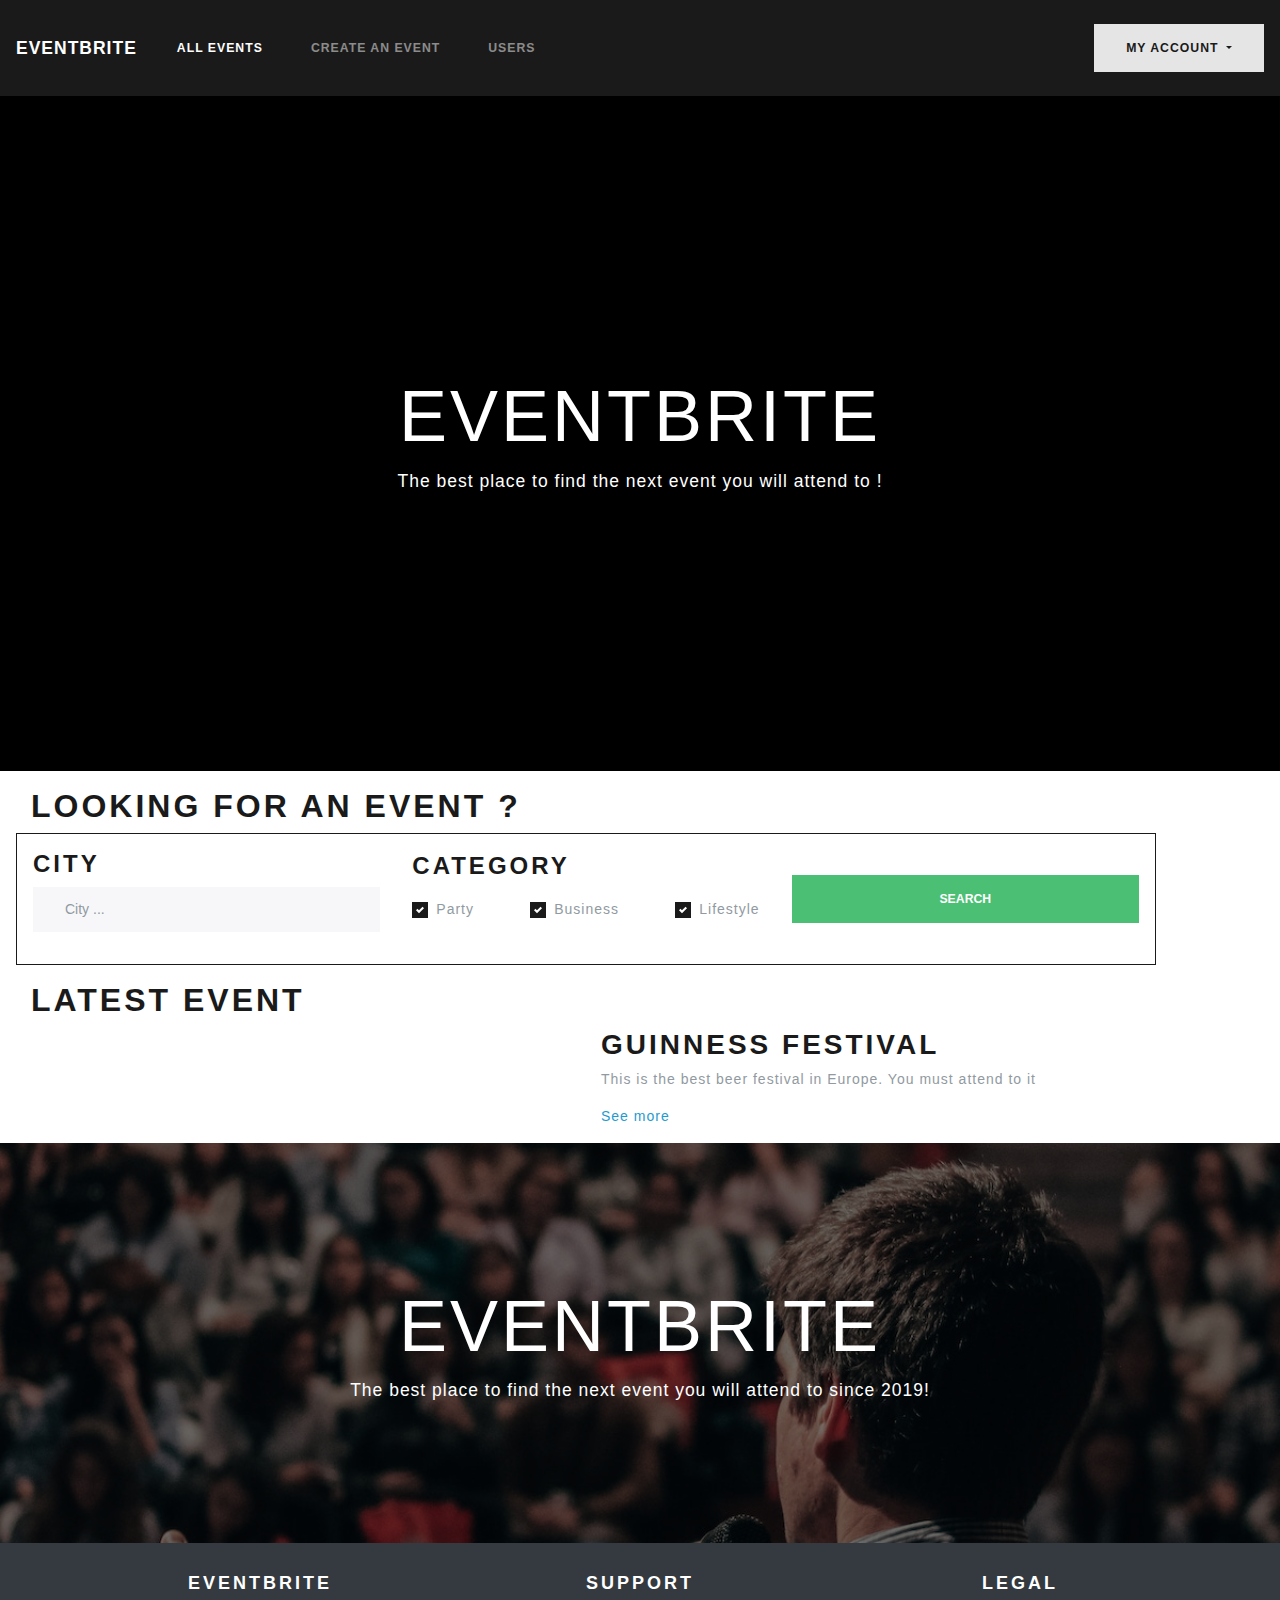
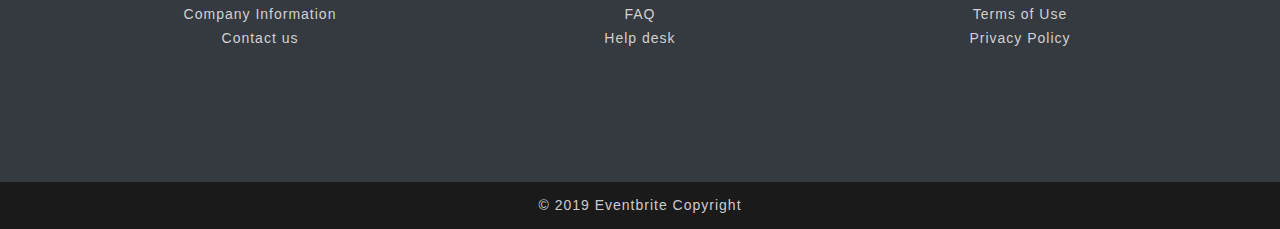
==== commit 99720d5e: "Finalisation" ====
--- a/index.html
+++ b/index.html
@@ -1,23 +1,171 @@
 <!DOCTYPE html>
-<html>
+<html lang="fr">
 <head>
-	<title>UI Kit</title>
+<meta charset="UTF-8">
+		<title>UI Kit</title>
+		<link rel="stylesheet" type="text/css" href="style.css">
+		<link rel="stylesheet" href="https://use.fontawesome.com/releases/v5.7.2/css/all.css" integrity="sha384-fnmOCqbTlWIlj8LyTjo7mOUStjsKC4pOpQbqyi7RrhN7udi9RwhKkMHpvLbHG9Sr" crossorigin="anonymous">
 
-	<link rel="stylesheet" type="text/css" href="style.css">
+	</head>
+	<body>
+		<!-- NAVBAR -->
+		<nav class="navbar navbar-expand-lg navbar-dark bg-primary">
+		  <a class="navbar-brand" href="#">Eventbrite</a>
+		  <button class="navbar-toggler" type="button" data-toggle="collapse" data-target="#navbarColor01" aria-controls="navbarColor01" aria-expanded="false" aria-label="Toggle navigation">
+		    <span class="navbar-toggler-icon"></span>
+		  </button>
 
-</head>
-<body>
+		  <div class="collapse navbar-collapse" id="navbarColor01">
+		    <ul class="navbar-nav mr-auto">
+		      <li class="nav-item active">
+		        <a class="nav-link" href="#">All events <span class="sr-only">(current)</span></a>
+		      </li>
+		      <li class="nav-item">
+		        <a class="nav-link" href="#">Create an event</a>
+		      </li>
+		      <li class="nav-item">
+		        <a class="nav-link" href="#">Users</a>
+		      </li>
+		    </ul>
+		    <div class="dropdown show">
+		      <a class="btn btn-secondary dropdown-toggle" href="#" role="button" id="dropdownMenuLink" data-toggle="dropdown" aria-haspopup="true" aria-expanded="false">
+		        <i class="fas fa-user-circle"></i>My account
+		      </a>
 
+		      <div class="dropdown-menu" aria-labelledby="dropdownMenuLink">
+		        <a class="dropdown-item" href="#">My profile</a>
+		        <a class="dropdown-item" href="#">My events</a>
+		        <a class="dropdown-item" href="#">Log Out</a>
+		      </div>
+			</div>
+		  </div>
+		</nav>
+		<!-- HEADER -->
+		<header>
+			<div class="overlay"></div>
+		  <video playsinline="playsinline" autoplay="autoplay" muted="muted" loop="loop">
+		    <source src="./img/party-video.mp4" type="video/mp4">
+		  </video>
+		  <div class="container h-100">
+		    <div class="d-flex h-100 text-center align-items-center">
+		      <div class="w-100 text-white">
+		        <h1 class="display-3">EventBrite</h1>
+		        <p class="lead mb-0">The best place to find the next event you will attend to !</p>
+		      </div>
+		    </div>
+		  </div>
+		</header>
 
-<h1>My Home page</h1>
+		<!-- SEARCH BOX -->
+		<div class="container m-3">
+			<div class="row">
+				<div class="col-sm-8">
+					<h1>Looking for an event ?</h1>
+				</div>
+			</div>
+			<div class="row event-search">
+				<div class="col-sm-4 p-3">
+					<h3>City</h3>
+					<div class="form-group">
+					  <input type="text" class="form-control" placeholder="City ..." id="inputDefault">
+					</div>
+				</div>
+				<div class="col-sm-4 p-3">
+					<h3>Category</h3>
+					  <div class="form-group event-search-category">
+					    <div class="custom-control custom-checkbox">
+					      <input type="checkbox" class="custom-control-input" id="customCheck1" checked="">
+					      <label class="custom-control-label" for="customCheck1">Party</label>
+					    </div>
+					    <div class="custom-control custom-checkbox">
+					      <input type="checkbox" class="custom-control-input" id="customCheck2" checked="">
+					      <label class="custom-control-label" for="customCheck2">Business</label>
+					    </div>
+					    <div class="custom-control custom-checkbox">
+					      <input type="checkbox" class="custom-control-input" id="customCheck3" checked="">
+					      <label class="custom-control-label" for="customCheck3">Lifestyle</label>
+					    </div>
+					  </div>
+				</div>
+				<div class="col-sm-4 p-3 event-search-submit">
+					<button type="button" class="btn btn-success">Search</button>
+				</div>
+			</div>
+		</div>
+		<!-- LAST EVENTS -->
+		<div class="container m-3">
+			<div class="row">
+				<div class="col-sm-8">
+					<h1>Latest event</h1>
+				</div>
+			</div>
+			<div class="row">
+				<div class="col-sm-12 col-md-6 section-img p-2">
+					<img src="https://brobible.files.wordpress.com/2017/12/shutterstock_606447173.jpg?quality=90&w=650" alt="">
+				</div>
+				<div class="col-sm-12 col-md-6 section-text">
+					<h2>Guinness Festival</h2>
+					<p>This is the best beer festival in Europe. You must attend to it</p>
+					<a href="./event-example.html" class="text-info">See more</a>
+				</div>
+			</div>
+		</div>
 
-<ul>
-	<li><a href="banner.html">Banner</a></li>
-	<li><a href="navbar.html">Navbar</a></li>
-	<li><a href="footer.html">Footer</a></li>
-	<li><a href="authentification-form.html">Log-in form</a></li>
-	<li><a href=""></a></li>
-</ul>
+		<!-- BANNER MINI -->
+		<header class="mini">
+			<div class="overlay"></div>
+		   <img src="./img/speech.jpg">
+		  <div class="container h-100">
+		    <div class="d-flex h-100 text-center align-items-center">
+		      <div class="w-100 text-white">
+		        <h1 class="display-3">EventBrite</h1>
+		        <p class="lead mb-0">The best place to find the next event you will attend to since 2019!</p>
+		      </div>
+		    </div>
+		  </div>
+		</header>
+
+		<!-- FOOTER -->
+		<footer id="myFooter">
+		    <div class="container">
+		        <div class="row">
+		            <div class="col-sm-4 myCols">
+		                <h5>EventBrite</h5>
+		                <ul>
+		                    <li><a href="#">Company Information</a></li>
+		                    <li><a href="#">Contact us</a></li>
+		                </ul>
+		            </div>
+		            <div class="col-sm-4 myCols">
+		                <h5>Support</h5>
+		                <ul>
+		                    <li><a href="#">FAQ</a></li>
+		                    <li><a href="#">Help desk</a></li>
+		                </ul>
+		            </div>
+		            <div class="col-sm-4 myCols">
+		                <h5>Legal</h5>
+		                <ul>
+		                    <li><a href="#">Terms of Use</a></li>
+		                    <li><a href="#">Privacy Policy</a></li>
+		                </ul>
+		            </div>
+		        </div>
+		    </div>
+		    <div class="social-networks">
+		        <a href="#" class="twitter"><i class="fab fa-twitter"></i></a>
+		        <a href="#" class="facebook"><i class="fab fa-facebook"></i></a>
+		        <a href="#" class="google"><i class="fab fa-google-plus"></i></a>
+		    </div>
+		    <div class="footer-copyright">
+		        <p>© 2019 Eventbrite Copyright </p>
+		    </div>
+		</footer>
+		
+
+<script src="https://code.jquery.com/jquery-3.2.1.slim.min.js" integrity="sha384-KJ3o2DKtIkvYIK3UENzmM7KCkRr/rE9/Qpg6aAZGJwFDMVNA/GpGFF93hXpG5KkN" crossorigin="anonymous"></script>
+<script src="https://cdnjs.cloudflare.com/ajax/libs/popper.js/1.12.9/umd/popper.min.js" integrity="sha384-ApNbgh9B+Y1QKtv3Rn7W3mgPxhU9K/ScQsAP7hUibX39j7fakFPskvXusvfa0b4Q" crossorigin="anonymous"></script>
+<script src="https://maxcdn.bootstrapcdn.com/bootstrap/4.0.0/js/bootstrap.min.js" integrity="sha384-JZR6Spejh4U02d8jOt6vLEHfe/JQGiRRSQQxSfFWpi1MquVdAyjUar5+76PVCmYl" crossorigin="anonymous"></script>
 
 </body>
 </html>--- a/style.css
+++ b/style.css
@@ -4,9 +4,63 @@
 
 
 /* ******************************* */
+/*             GENERAL             */
+/* ******************************* */
+body {
+  position: relative;
+  padding-bottom : 20em;
+}
+
+lead{
+  font-weight: 600;
+  font-size: 1.2em;
+}
+
+
+/* ******************************* */
+/*         SECTIONS                */
+/* ******************************* */
+
+.section-img img{
+  width: 100%;
+}
+
+.section-text{
+  display: flex;
+  flex-flow: column;
+  justify-content: center;
+}
+
+/* ******************************* */
+/*         SEARCHBAR               */
+/* ******************************* */
+
+.event-search{
+  display: flex;
+  flex-flow: row;
+  align-items: center;
+  border : solid 1px #1a1a1a;
+}
+
+.event-search-category{
+  display: flex;
+  flex-flow: row;
+  justify-content: space-between;
+  align-items: center;
+  height: 3em;
+  flex-wrap: wrap;
+}
+
+.event-search-submit{
+  display: flex;
+  flex-flow: column;
+  justify-content: space-between;
+}
+
+
+/* ******************************* */
 /*         EVENTS      */
 /* ******************************* */
-/*
 
 /* event header molecule*/
 
@@ -86,8 +140,6 @@
   justify-content: flex-end;
 }
 
-
-
 .event-subheader-status{
   font-size: 10px;
   text-transform: uppercase;
@@ -96,7 +148,25 @@
   font-weight: 600;
 }
 
-
+/* event content molecule*/
+
+.event-content-info li {
+  list-style: none;
+}
+
+.event-content-info li:first-child {
+  font-size: 1.2em;
+  font-weight: 400;
+  color: #1a1a1a;;
+}
+
+.event-content-share{
+  font-size: 2em;
+}
+
+.event-content-share i {
+  padding-right: 1em;
+}
 
 /* ******************************* */
 /*         CARDS      */
@@ -282,14 +352,14 @@
 /* ******************************* */
 
 footer {
-  position: fixed;
+  position: absolute;
   left: 0;
   bottom: 0;
   width: 100%;
   background-color:  #1a1a1a;
   color: white;
   text-align: center;
-  Flex
+  height: 20em;
 }
 
 #myFooter {
